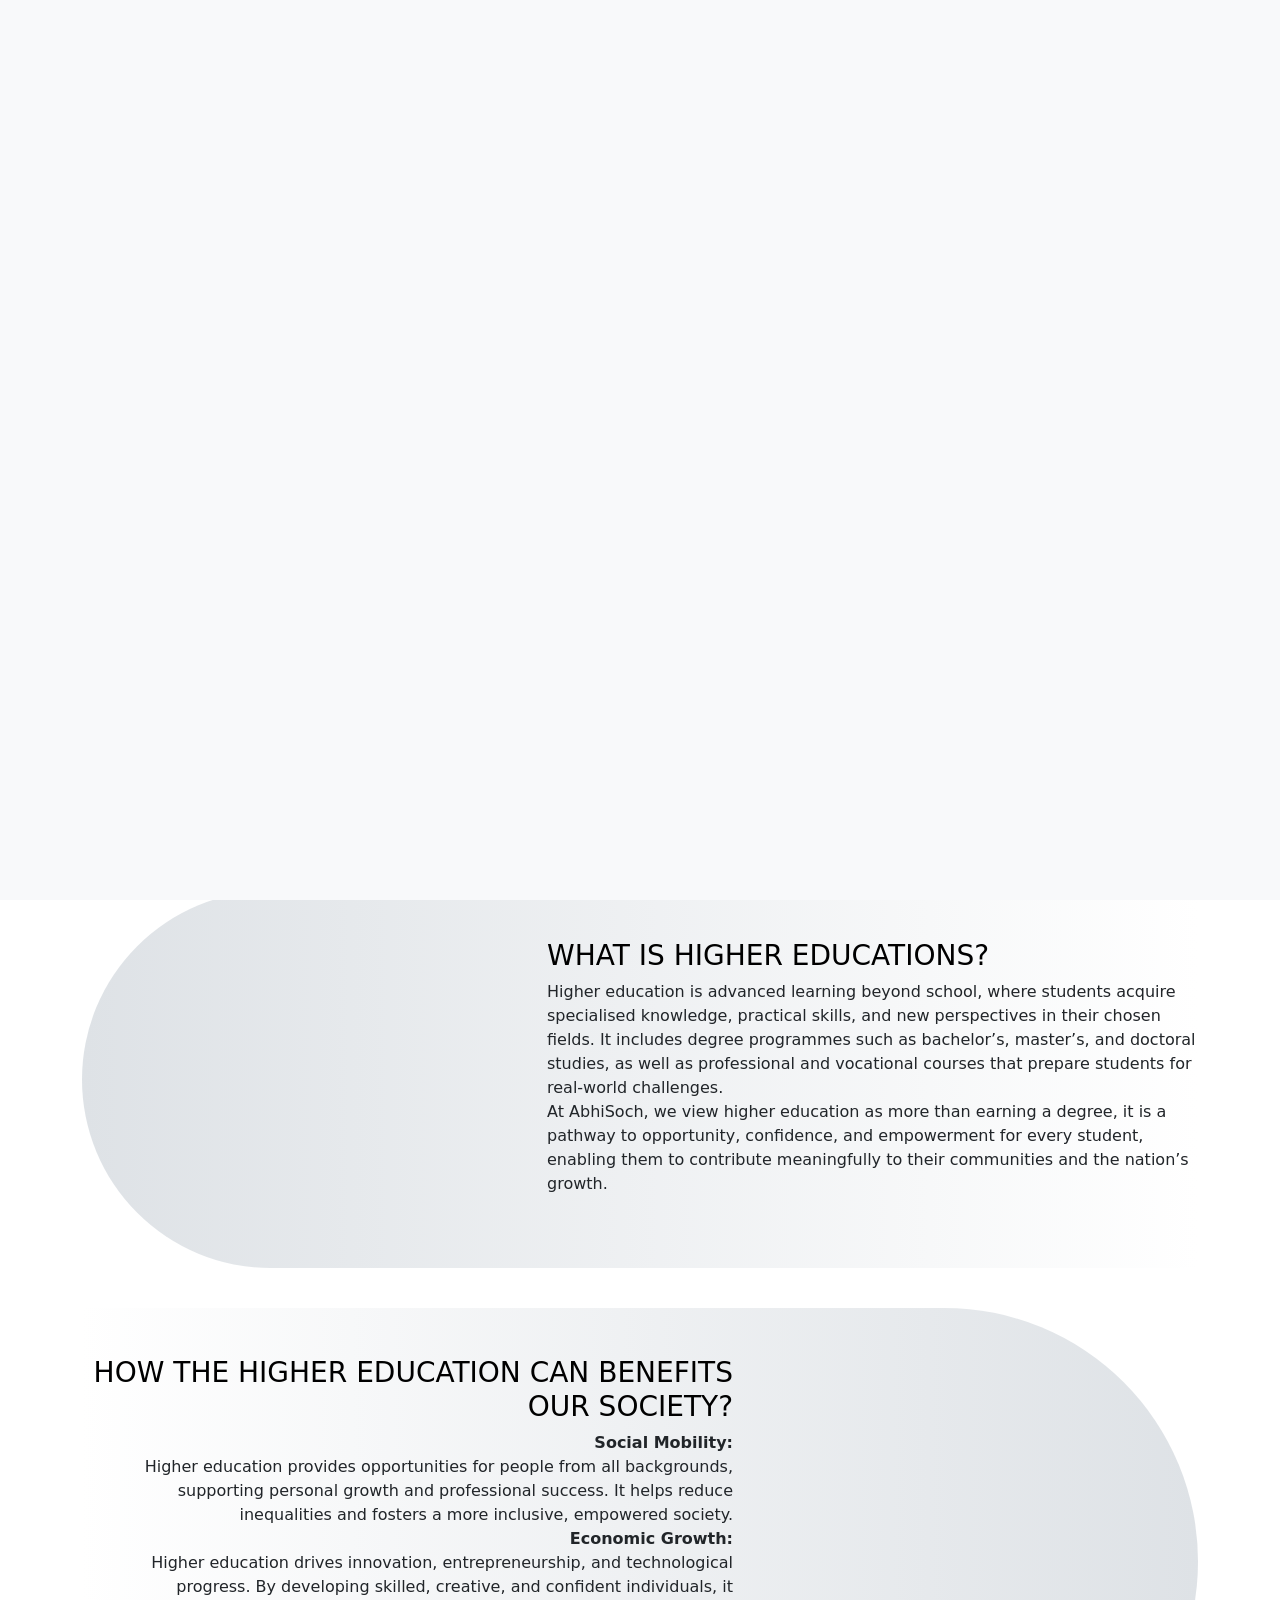
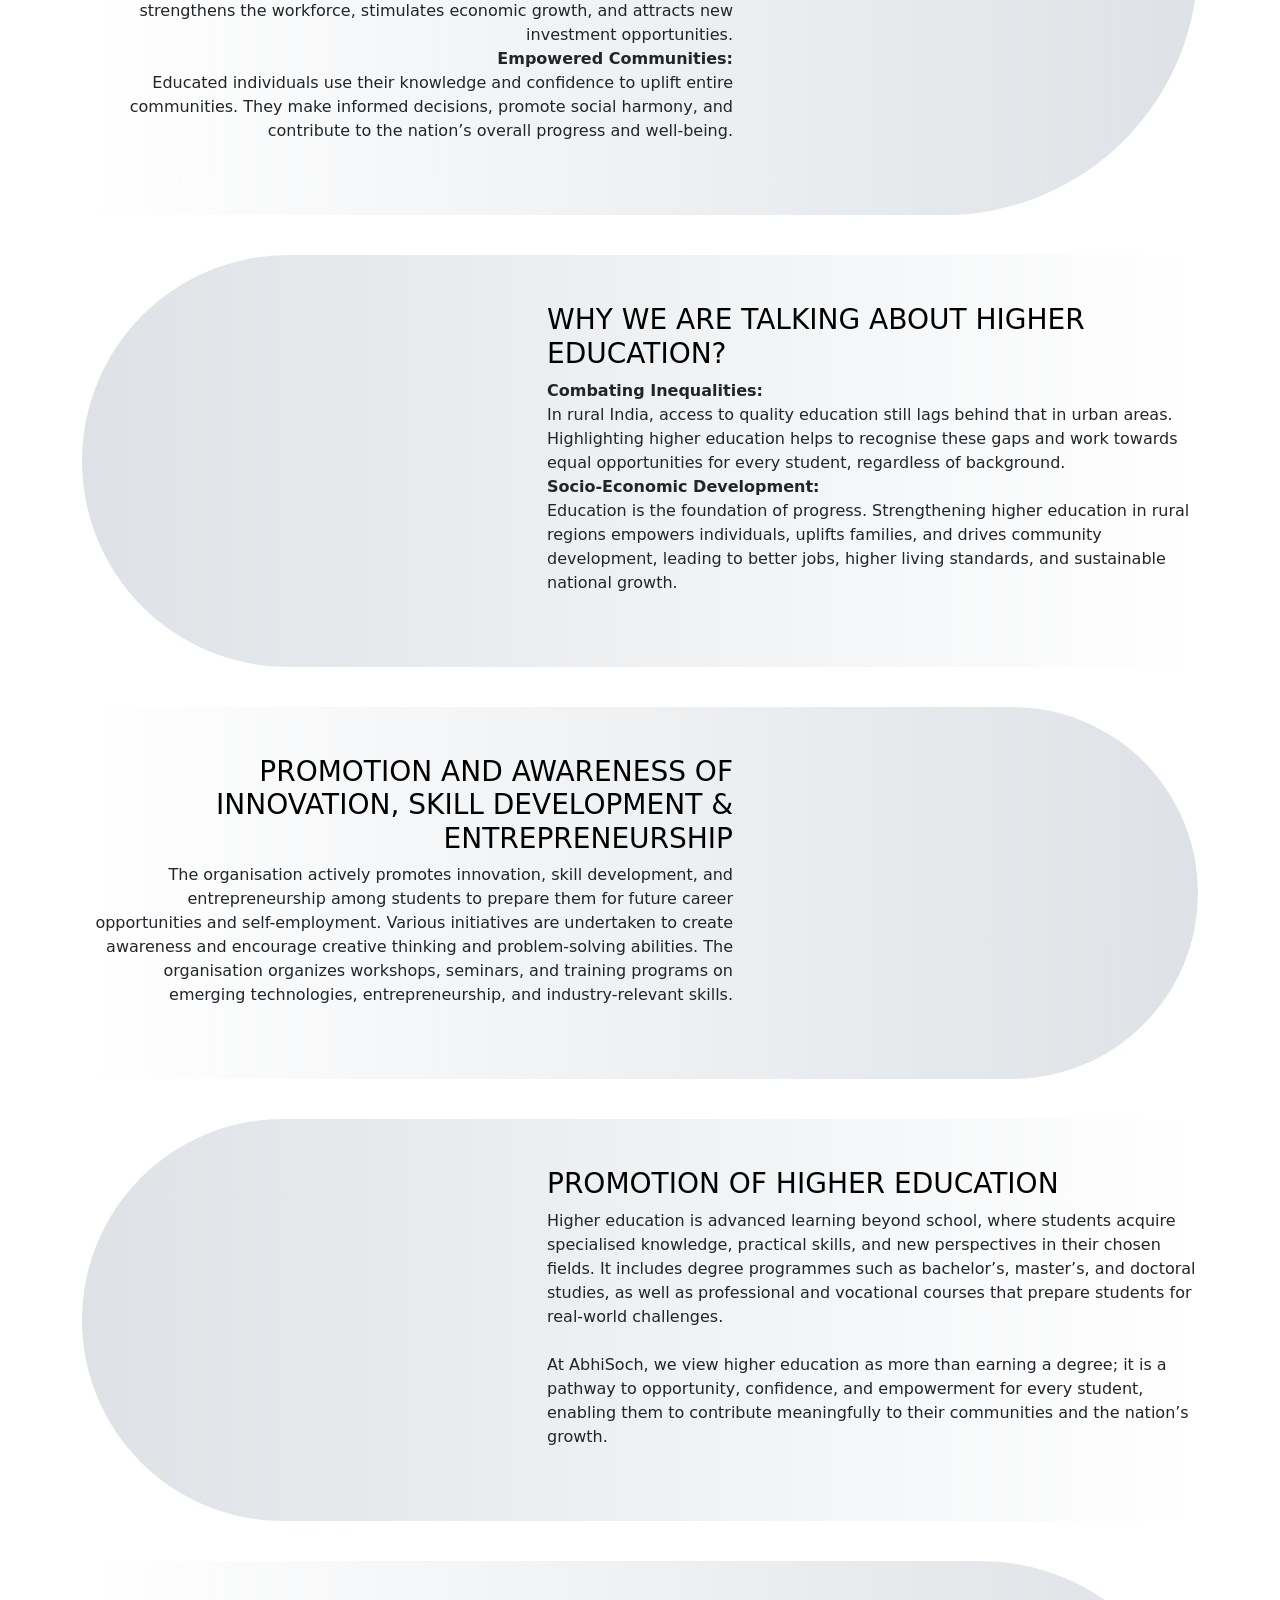
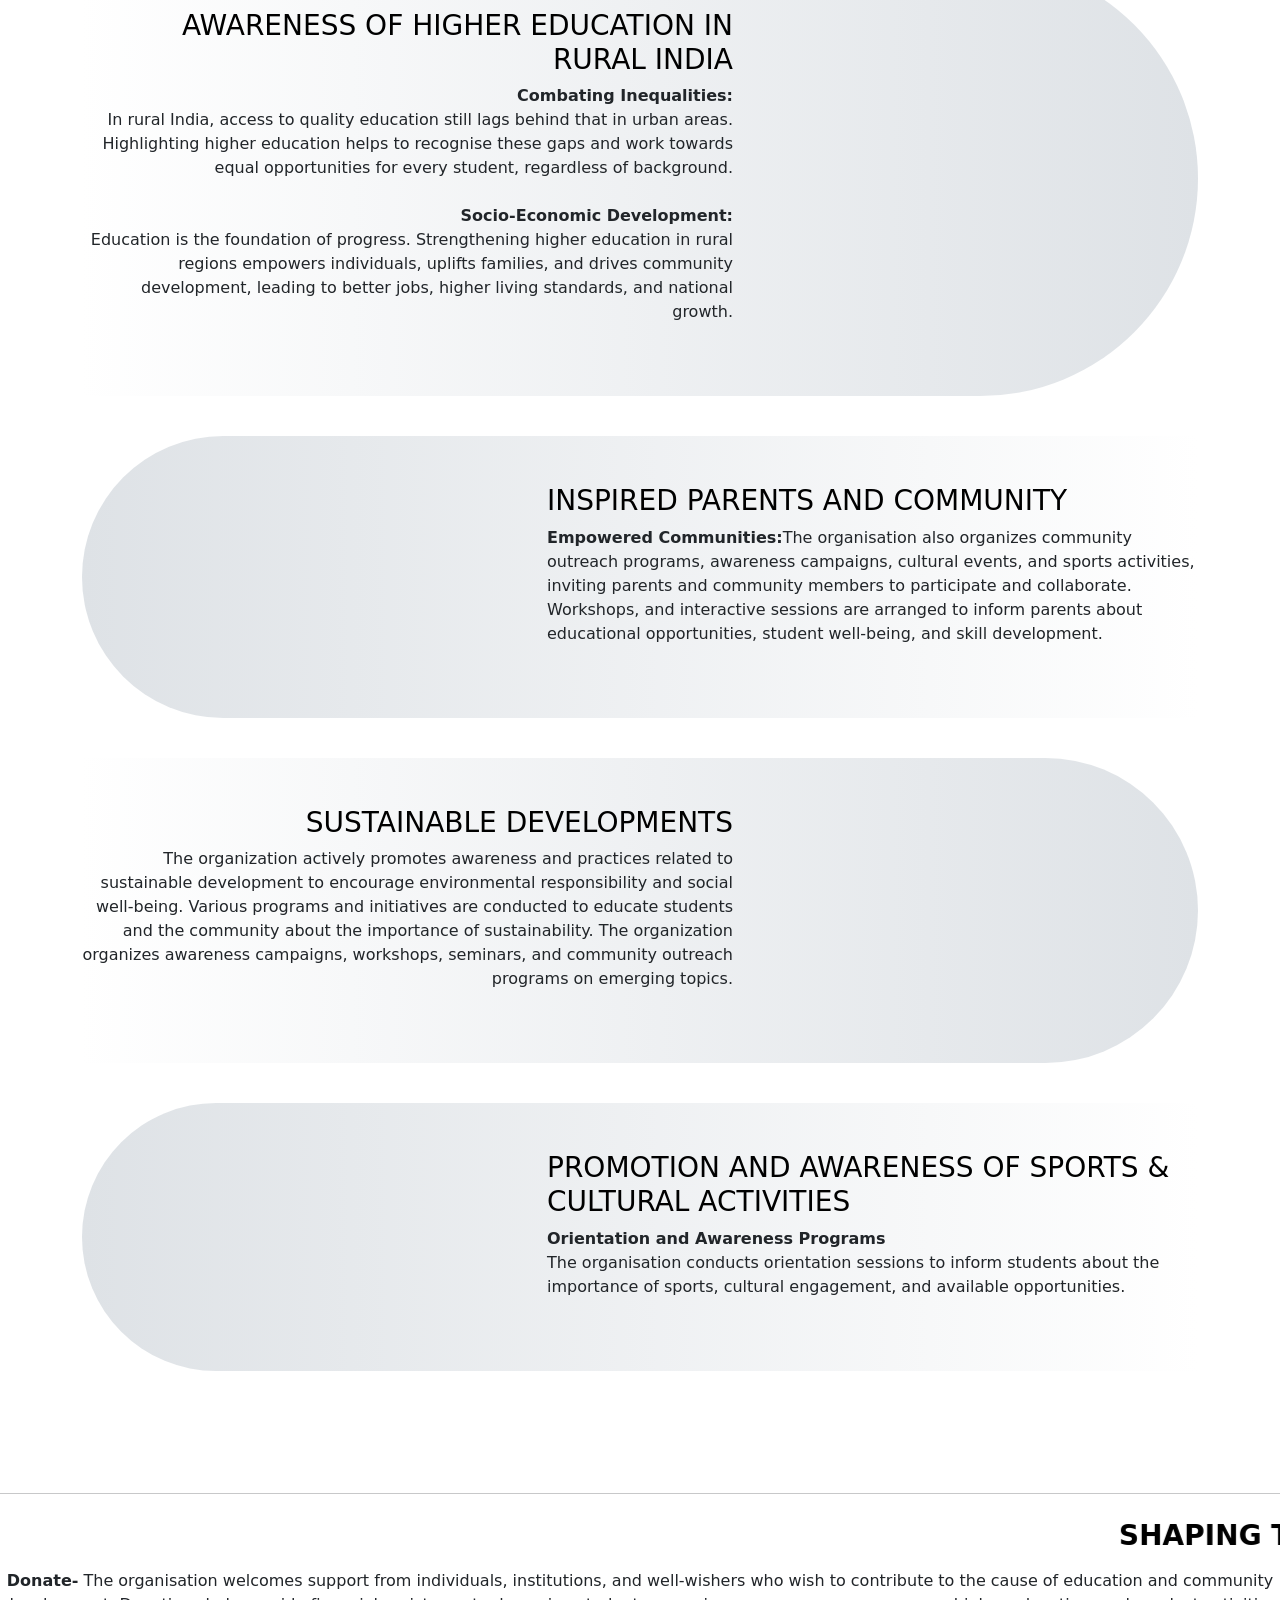
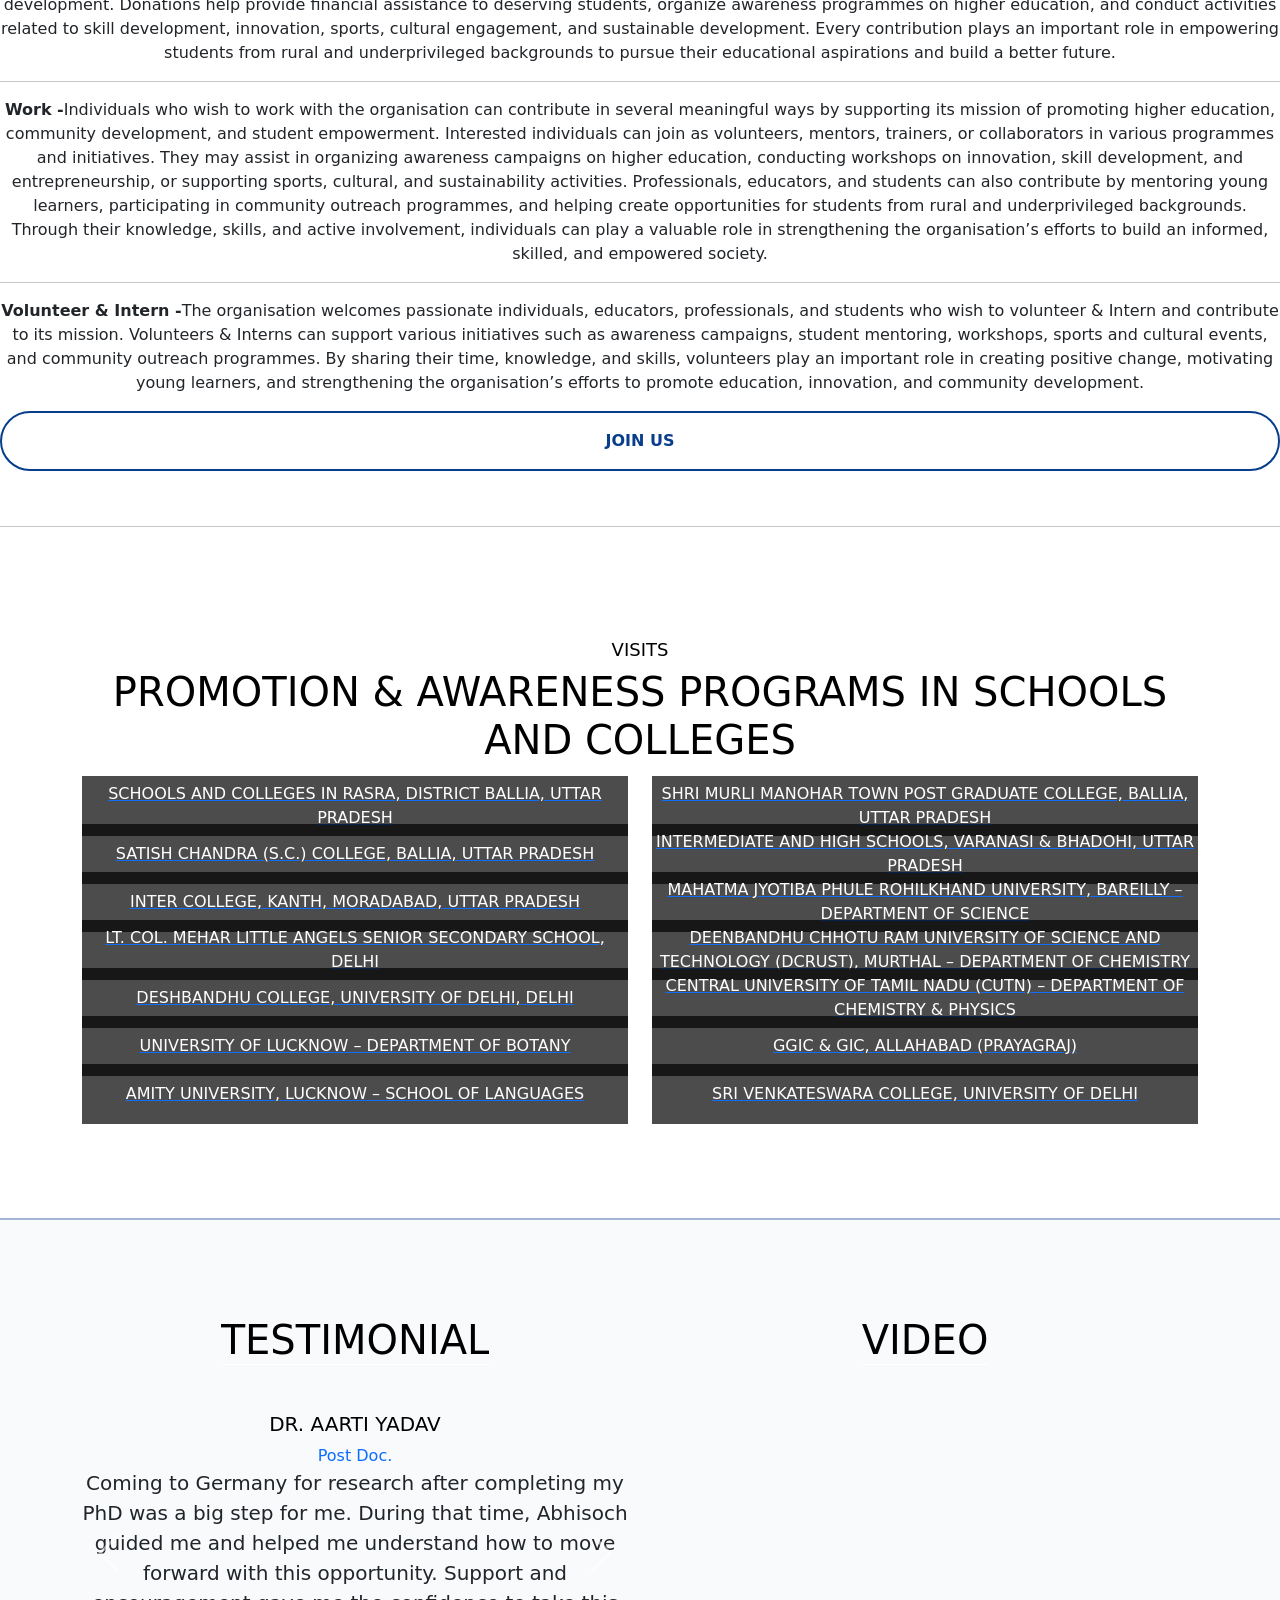
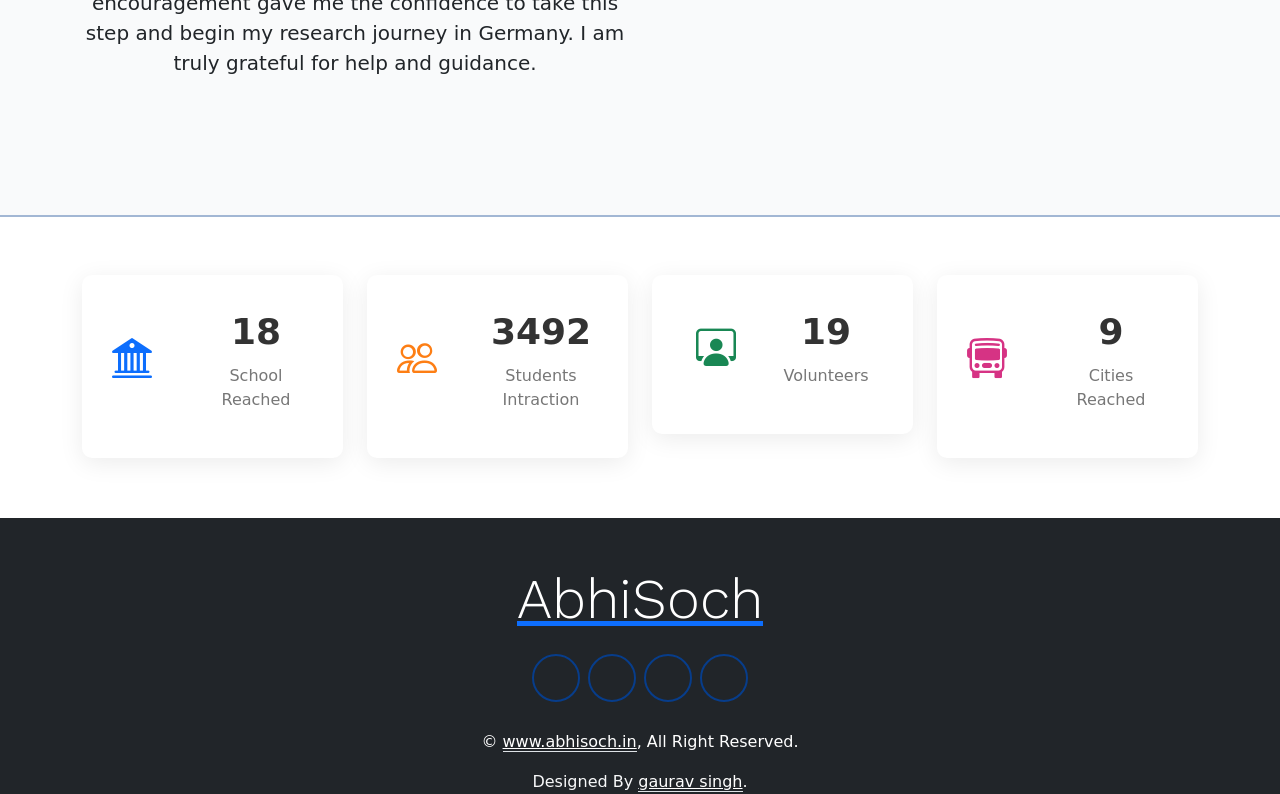
==== public/index.html @ 94e3b7cf "COunter" ====
<!DOCTYPE html>
<html lang="en">

<head>
    <meta charset="utf-8">
    <title>AbhiSoch</title>
    <meta content="width=device-width, initial-scale=1.0" name="viewport">
    <meta content="" name="keywords">
    <meta content="" name="description">

    <!-- Favicon -->
    <link href="img/favicon.ico" rel="icon">

    <!-- Google Web Fonts -->
    <link rel="preconnect" href="https://fonts.googleapis.com">
    <link rel="preconnect" href="https://fonts.gstatic.com" crossorigin>
    <link
        href="https://fonts.googleapis.com/css2?family=Josefin+Sans:wght@300;700&family=Work+Sans:wght@400;600&display=swap"
        rel="stylesheet">
    <link href="https://cdn.jsdelivr.net/npm/bootstrap-icons@1.11.3/font/bootstrap-icons.css" rel="stylesheet">
    <link href="https://cdn.jsdelivr.net/npm/bootstrap@5.3.2/dist/css/bootstrap.min.css" rel="stylesheet">
    <!-- Icon Font Stylesheet -->
    <link href="https://cdnjs.cloudflare.com/ajax/libs/font-awesome/7.0.0/css/all.min.css" rel="stylesheet">
    <link href="https://cdn.jsdelivr.net/npm/bootstrap-icons@1.4.1/font/bootstrap-icons.css" rel="stylesheet">
    <link href="https://unpkg.com/aos@2.3.4/dist/aos.css" rel="stylesheet">
    <!-- Libraries Stylesheet -->
    <link href="lib/animate/animate.min.css" rel="stylesheet">
    <link href="lib/lightbox/css/lightbox.min.css" rel="stylesheet">
    <link href="lib/owlcarousel/assets/owl.carousel.min.css" rel="stylesheet">

    <!-- Customized Bootstrap Stylesheet -->
    <link href="css/bootstrap.min.css" rel="stylesheet">

    <!-- Template Stylesheet -->
    <link href="css/style.css" rel="stylesheet">
</head>

<body style="background-color:white;">
    <!-- Spinner Start -->
    <div id="spinner"
        class="show bg-light position-fixed translate-middle w-100 vh-100 top-50 start-50 d-flex align-items-center justify-content-center">
        <div class="spinner-grow text-primary" style="width: 3rem; height: 3rem;" role="status">
            <span class="sr-only">Loading...</span>
        </div>
    </div>
    <!-- Spinner End -->


    <!-- Header Start -->
    <div class="container-fluid p-0">
        <nav style="background-color: white !important;" class="navbar navbar-expand-lg navbar-dark px-lg-5">
            <a href="index.html" class="navbar-brand ms-4 ms-lg-0 header">
                <img height="30px" src="img/join.png" alt="">
                <h2 class="mb-0 text-primary" style="color: #073e8d!important;padding-top: 5px;padding-left: 10px;">
                    AbhiSoch</h2>
            </a>
            <button type="button" class="navbar-toggler me-4" data-bs-toggle="collapse"
                data-bs-target="#navbarCollapse">
                <span class="navbar-toggler-icon"></span>
            </button>
            <div class="collapse navbar-collapse" id="navbarCollapse">
                <div class="navbar-nav mx-auto p-4 p-lg-0">
                    <a href="index.html" class="nav-item nav-link active">Home</a>
                    <a href="service.html" class="nav-item nav-link">Our Mission</a>
                    <a href="about.html" class="nav-item nav-link">Work & Events</a>
                    <a href="team.html" class="nav-item nav-link">Our Team</a>
                    <a href="gallary.html" class="nav-item nav-link">Gallary</a>
                    <a href="contact.html" class="nav-item nav-link">Contact</a>
                    <a href="hindex.html" class="nav-item nav-link">हिन्दी</a>
                </div>
            </div>
        </nav>


        <div id="header-carousel" class="carousel slide" data-bs-ride="carousel">
            <div class="carousel-inner">
                <div class="carousel-item active">
                    <img class="w-100" src="img/h2.jpg" alt="Image">
                    <div class="carousel-caption d-flex flex-column align-items-center justify-content-center">
                        <div class="title mx-5 px-5 animated slideInDown">
                            <div class="title-center">
                                <h5 style="color: white;">Welcome To</h5>
                                <h1 class="display-1" style="color: white;">Abhi Soch</h1>
                            </div>
                        </div>
                        <p class="fs-5 mb-5 animated slideInDown">we believe education is the most powerful tool to
                            change the world, <br> and that every young mind, regardless of background, deserves the
                            opportunity to learn, grow, and succeed.</p>
                    </div>
                </div>
                <div class="carousel-item">
                    <img class="w-100" src="img/h1.jpg" alt="Image">
                    <div class="carousel-caption d-flex flex-column align-items-center justify-content-center">
                        <div class="title mx-5 px-5 animated slideInDown">
                            <div class="title-center">
                                <h5 style="color: white;">Abhi Soch</h5>
                                <h1 class="display-1" style="color: white;">Ek Umeed Udaan Ki</h1>
                            </div>
                        </div>
                        <p class="fs-5 mb-5 animated slideInDown">The Future belongs to those who prepare it for today.
                        </p>
                    </div>
                </div>
            </div>
            <button class="carousel-control-prev" type="button" data-bs-target="#header-carousel" data-bs-slide="prev">
                <span class="carousel-control-prev-icon" aria-hidden="true"></span>
                <span class="visually-hidden">Previous</span>
            </button>
            <button class="carousel-control-next" type="button" data-bs-target="#header-carousel" data-bs-slide="next">
                <span class="carousel-control-next-icon" aria-hidden="true"></span>
                <span class="visually-hidden">Next</span>
            </button>
        </div>
    </div>
    <!-- Header End -->
    <marquee> 📢 Upcoming Event: Join us – Stay tuned for more details!</marquee>


    <!-- About Start -->
    <div class="container-fluid bg-secondary" style="background-color: #e9ecef4a !important;">
        <div class="container">
            <div class="row g-5 align-items-center">
                <div class="col-lg-7 pb-0 pb-lg-5 py-5">
                    <div class="pb-0 pb-lg-5 py-5">
                        <div class="title wow fadeInUp" data-wow-delay="0.1s">
                            <div class="title-left">
                                <h5>History</h5>
                                <h1>About Us</h1>
                            </div>
                        </div>
                        <p class="mb-4 wow fadeInUp" data-wow-delay="0.2s">AbhiSoch aims to
                            inspire students from rural areas to dream big and explore the limitless possibilities of
                            higher education in India and abroad. We focus on empowering youth, building awareness, and
                            expanding access to quality learning through mentoring, workshops, expert talks, and
                            collaborative programmes. When one student’s future changes, an entire community begins to
                            grow. As communities rise, so does our nation. Guided by India’s National Education Policy
                            (NEP) 2020 and the spirit of Sustainable Development Goal 4 – Education for All, AbhiSoch
                            works to create an inclusive, equitable, and empowered future for every learner.</p>
                    </div>
                </div>
                <div class="col-lg-5 wow fadeInUp" data-wow-delay="0.5s">
                    <img class="img-fluid" src="img/join.png" alt="">
                </div>
            </div>
        </div>
    </div>
    <!-- About End -->


    <!-- Service Start -->
    <div class="container-fluid py-5">
        <div class="container py-5">
            <div class="text-center">
                <div class="title wow fadeInUp" data-wow-delay="0.1s">
                    <div class="title-center">
                        <h5>Our Approach</h5>
                        <h1>Shaping the Future of Higher Education Together</h1>
                    </div>
                </div>
            </div>
            <div class="service-item service-item-left">
                <div class="row g-0 align-items-center">
                    <div class="col-md-5">
                        <div class="service-img p-5 wow fadeInRight" data-wow-delay="0.2s">
                            <img class="img-fluid rounded-circle" src="img/A1.jpg" alt="">
                        </div>
                    </div>
                    <div class="col-md-7">
                        <div class="service-text px-5 px-md-0 py-md-5 wow fadeInRight" data-wow-delay="0.5s">
                            <h3 class="text-uppercase">What is Higher Educations?</h3>
                            <p class="mb-4">Higher education is advanced learning beyond school, where students acquire
                                specialised knowledge, practical skills, and new perspectives in their chosen fields. It
                                includes degree programmes such as bachelor’s, master’s, and doctoral studies, as well
                                as professional and vocational courses that prepare students for real-world challenges.
                                <br />At AbhiSoch, we view higher education as more than earning a degree, it is a
                                pathway to opportunity, confidence, and empowerment for every student, enabling them to
                                contribute meaningfully to their communities and the nation’s growth.
                            </p>
                        </div>
                    </div>
                </div>
            </div>
            <div class="service-item service-item-right">
                <div class="row g-0 align-items-center">
                    <div class="col-md-5 order-md-1 text-md-end">
                        <div class="service-img p-5 wow fadeInLeft" data-wow-delay="0.2s">
                            <img class="img-fluid rounded-circle" src="img/d2.jpg" alt="">
                        </div>
                    </div>
                    <div class="col-md-7">
                        <div class="service-text px-5 px-md-0 py-md-5 text-md-end wow fadeInLeft" data-wow-delay="0.5s">
                            <h3 class="text-uppercase">How the Higher education can benefits our society?</h3>
                            <p class="mb-4"><b>Social Mobility:</b>
                                <br />
                                Higher education provides opportunities for people from all backgrounds, supporting
                                personal growth and
                                professional success. It helps reduce inequalities and fosters a more inclusive,
                                empowered society.
                                <br />
                                <b>Economic Growth:</b>
                                <br />
                                Higher education drives innovation, entrepreneurship, and technological progress. By
                                developing skilled,
                                creative, and confident individuals, it strengthens the workforce, stimulates economic
                                growth, and attracts
                                new investment opportunities.
                                <br />
                                <b>Empowered Communities:</b>
                                <br />
                                Educated individuals use their knowledge and confidence to uplift entire communities.
                                They make informed
                                decisions, promote social harmony, and contribute to the nation’s overall progress and
                                well-being.
                            </p>
                        </div>
                    </div>
                </div>
            </div>
            <div class="service-item service-item-left">
                <div class="row g-0 align-items-center">
                    <div class="col-md-5">
                        <div class="service-img p-5 wow fadeInRight" data-wow-delay="0.2s">
                            <img class="img-fluid rounded-circle" src="img/b4.jpg" alt="">
                        </div>
                    </div>
                    <div class="col-md-7">
                        <div class="service-text px-5 px-md-0 py-md-5 wow fadeInRight" data-wow-delay="0.5s">
                            <h3 class="text-uppercase">Why we are talking about higher education?</h3>
                            <p class="mb-4"><b>Combating Inequalities:</b>
                                <br />
                                In rural India, access to quality education still lags behind that in urban areas.
                                Highlighting higher
                                education helps to recognise these gaps and work towards equal opportunities for every
                                student, regardless
                                of background.
                                <br />
                                <b>Socio-Economic Development:</b>
                                <br />
                                Education is the foundation of progress. Strengthening higher education in rural regions
                                empowers
                                individuals, uplifts families, and drives community development, leading to better jobs,
                                higher living
                                standards, and sustainable national growth.
                            </p>
                        </div>
                    </div>
                </div>
            </div>
            <div class="service-item service-item-right">
                <div class="row g-0 align-items-center">
                    <div class="col-md-5 order-md-1 text-md-end">
                        <div class="service-img p-5 wow fadeInLeft" data-wow-delay="0.2s">
                            <img class="img-fluid rounded-circle" src="img/Gallary/E4.JPG" alt="">
                        </div>
                    </div>
                    <div class="col-md-7">
                        <div class="service-text px-5 px-md-0 py-md-5 text-md-end wow fadeInLeft" data-wow-delay="0.5s">
                            <h3 class="text-uppercase">Promotion and Awareness of Innovation, Skill Development &
                                Entrepreneurship</h3>
                            <p class="mb-4">The organisation actively promotes innovation, skill development, and
                                entrepreneurship among students to prepare them for future career opportunities and
                                self-employment. Various initiatives are undertaken to create awareness and encourage
                                creative thinking and problem-solving abilities.
                                The organisation organizes workshops, seminars, and training programs on emerging
                                technologies, entrepreneurship, and industry-relevant skills.
                            </p>
                        </div>
                    </div>
                </div>
            </div>
            <div class="service-item service-item-left">
                <div class="row g-0 align-items-center">
                    <div class="col-md-5">
                        <div class="service-img p-5 wow fadeInRight" data-wow-delay="0.2s">
                            <img class="img-fluid rounded-circle" src="img/X2.jpg" alt="">
                        </div>
                    </div>
                    <div class="col-md-7">
                        <div class="service-text px-5 px-md-0 py-md-5 wow fadeInRight" data-wow-delay="0.5s">
                            <h3 class="text-uppercase">Promotion of Higher Education</h3>
                            <p class="mb-4">
                                Higher education is advanced learning beyond school, where students acquire specialised
                                knowledge,
                                practical skills, and new perspectives in their chosen fields. It includes degree
                                programmes such
                                as bachelor’s, master’s, and doctoral studies, as well as professional and vocational
                                courses that
                                prepare students for real-world challenges.
                                <br><br>
                                At AbhiSoch, we view higher education as more than earning a degree; it is a pathway to
                                opportunity,
                                confidence, and empowerment for every student, enabling them to contribute meaningfully
                                to their
                                communities and the nation’s growth.
                            </p>
                        </div>
                    </div>
                </div>
            </div>
            <div class="service-item service-item-right">
                <div class="row g-0 align-items-center">
                    <div class="col-md-5 order-md-1 text-md-end">
                        <div class="service-img p-5 wow fadeInLeft" data-wow-delay="0.2s">
                            <img class="img-fluid rounded-circle" src="img/X3.jpg" alt="">
                        </div>
                    </div>
                    <div class="col-md-7">
                        <div class="service-text px-5 px-md-0 py-md-5 text-md-end wow fadeInLeft" data-wow-delay="0.5s">
                            <h3 class="text-uppercase">Awareness of Higher Education in Rural India</h3>
                            <p class="mb-4">
                                <b>Combating Inequalities:</b><br>
                                In rural India, access to quality education still lags behind that in urban areas.
                                Highlighting higher education helps to recognise these gaps and work towards equal
                                opportunities for every student, regardless of background.
                                <br><br>
                                <b>Socio-Economic Development:</b><br>
                                Education is the foundation of progress. Strengthening higher education in rural
                                regions empowers individuals, uplifts families, and drives community development,
                                leading to better jobs, higher living standards, and national growth.
                            </p>
                        </div>
                    </div>
                </div>
            </div>
            <div class="service-item service-item-left">
                <div class="row g-0 align-items-center">
                    <div class="col-md-5">
                        <div class="service-img p-5 wow fadeInRight" data-wow-delay="0.2s">
                            <img class="img-fluid rounded-circle" src="img/Gallary/B5.jpg" alt="">
                        </div>
                    </div>
                    <div class="col-md-7">
                        <div class="service-text px-5 px-md-0 py-md-5 wow fadeInRight" data-wow-delay="0.5s">
                            <h3 class="text-uppercase">Inspired Parents and Community</h3>
                            <p class="mb-4"><b>Empowered Communities:</b>The organisation also organizes community
                                outreach programs, awareness campaigns, cultural events,
                                and sports activities, inviting parents and community members to participate and
                                collaborate.
                                Workshops, and interactive sessions are arranged to inform parents about educational
                                opportunities, student well-being, and skill development.
                            </p>
                        </div>
                    </div>
                </div>
            </div>
            <div class="service-item service-item-right">
                <div class="row g-0 align-items-center">
                    <div class="col-md-5 order-md-1 text-md-end">
                        <div class="service-img p-5 wow fadeInLeft" data-wow-delay="0.2s">
                            <img class="img-fluid rounded-circle" src="img/Gallary/G4.jpg" alt="">
                        </div>
                    </div>
                    <div class="col-md-7">
                        <div class="service-text px-5 px-md-0 py-md-5 text-md-end wow fadeInLeft" data-wow-delay="0.5s">
                            <h3 class="text-uppercase">Sustainable Developments</h3>
                            <p class="mb-4">The organization actively promotes awareness and practices related to
                                sustainable development to encourage environmental responsibility and social well-being.
                                Various programs and initiatives are conducted to educate students and the community
                                about the importance of sustainability.
                                The organization organizes awareness campaigns, workshops, seminars, and community
                                outreach programs on emerging topics.
                            </p>
                        </div>
                    </div>
                </div>
            </div>
            <div class="service-item service-item-left">
                <div class="row g-0 align-items-center">
                    <div class="col-md-5">
                        <div class="service-img p-5 wow fadeInRight" data-wow-delay="0.2s">
                            <img class="img-fluid rounded-circle" src="img/Gallary/H2.jpeg" alt="">
                        </div>
                    </div>
                    <div class="col-md-7">
                        <div class="service-text px-5 px-md-0 py-md-5 wow fadeInRight" data-wow-delay="0.5s">
                            <h3 class="text-uppercase">Promotion and Awareness of Sports & Cultural Activities</h3>
                            <p class="mb-4"><b>Orientation and Awareness Programs
                                </b>
                                <br />
                                The organisation conducts orientation sessions to inform students about the importance
                                of sports, cultural engagement, and available opportunities.

                            </p>
                        </div>
                    </div>
                </div>
            </div>

        </div>
    </div>
    <!-- Service End -->

    <div class="text-center" style="display: flex;flex-direction: column;">
        <div class="title wow fadeInUp" data-wow-delay="0.1s">
            <div class="title-center" style="margin-top: 10px;">
                <hr>
                <marquee class="event-marquee">
                    Shaping the Future of Higher Education Together
                </marquee>

                <p style="text-transform: none;"><b>Donate-</b> The organisation welcomes support from
                    individuals, institutions,
                    and well-wishers who wish to contribute to the cause of education and community
                    development. Donations help provide financial assistance to deserving students, organize
                    awareness programmes on higher education, and conduct activities related to skill
                    development, innovation, sports, cultural engagement, and sustainable development. Every
                    contribution plays an important role in empowering students from rural and
                    underprivileged backgrounds to pursue their educational aspirations and build a better
                    future. </p>
                <hr>
                <p style="text-transform: none;"><b>Work -</b>Individuals who wish to work with the organisation can
                    contribute in
                    several meaningful ways by supporting its mission of promoting higher education,
                    community development, and student empowerment. Interested individuals can join as
                    volunteers, mentors, trainers, or collaborators in various programmes and initiatives.
                    They may assist in organizing awareness campaigns on higher education, conducting
                    workshops on innovation, skill development, and entrepreneurship, or supporting sports,
                    cultural, and sustainability activities. Professionals, educators, and students can also
                    contribute by mentoring young learners, participating in community outreach programmes,
                    and helping create opportunities for students from rural and underprivileged
                    backgrounds. Through their knowledge, skills, and active involvement, individuals can
                    play a valuable role in strengthening the organisation’s efforts to build an informed,
                    skilled, and empowered society.</p>
                <hr>
                <p style="text-transform: none;"><b>Volunteer & Intern -</b>The organisation welcomes passionate
                    individuals,
                    educators, professionals, and students who wish to volunteer & Intern and contribute to
                    its mission. Volunteers & Interns can support various initiatives such as awareness
                    campaigns, student mentoring, workshops, sports and cultural events, and community
                    outreach programmes. By sharing their time, knowledge, and skills, volunteers play an
                    important role in creating positive change, motivating young learners, and strengthening
                    the organisation’s efforts to promote education, innovation, and community development.</p>


                <a href="https://forms.gle/c6TZL7osTSDhhxqb8" class="btn btn-outline-primary border-2 py-3 w-100">Join
                    Us</a>
            </div>
        </div>
    </div>

    <hr>

    <!-- Team Start -->
    <div class="container-fluid py-5">
        <div class="container py-5">
            <div class="text-center">
                <div class="title wow fadeInUp" data-wow-delay="0.1s">
                    <div class="title-center">
                        <h5>Visits</h5>
                        <h1>Promotion & Awareness Programs in Schools and Colleges</h1>
                    </div>
                </div>
            </div>
            <div class="row g-4">
                <div class="col-lg-6 col-md-6 wow fadeInUp" data-wow-delay="0.1s">
                    <div class="team-item">
                        <div class="team-body">
                            <img class="img-fluid" src="img/P1.jpg" alt="">
                            <div class="team-after">
                                <span><i><b>Title: </b>:Education Beyond School: Pathways to Higher Learning and Career
                                        Opportunities
                                        Continuing education beyond school opens opportunities for skill development,
                                        knowledge expansion, and professional growth. Through the AbhiSoch
                                        initiative,<strong>we aimed to inspire students</strong>to explore higher
                                        education and view learning as a powerful tool for personal and professional
                                        success</i>
                                </span>
                            </div>
                        </div>
                        <a class="team-name" href="#">
                            <h7 class="text-uppercase mb-0" style="color: white;text-align: center;">Schools and
                                Colleges in Rasra, District Ballia, Uttar Pradesh</h7>
                        </a>
                    </div>
                </div>
                <div class="col-lg-6 col-md-6 wow fadeInUp" data-wow-delay="0.3s">
                    <div class="team-item">
                        <div class="team-body">
                            <div class="team-before">
                                <span style="color: white;text-align: center;"><i><b>Title: </b>Opportunities After
                                        Post-Graduation: Research, Fellowships, and Academic Careers
                                        Postgraduate education opens pathways to PhD programs, national fellowships,
                                        academic careers, and roles in innovation-driven industries. Through
                                        <b>AbhiSoch</b>, we aimed to mentor students in preparing for advanced academic
                                        and professional opportunities in India and abroad.</i></span>


                            </div>
                            <img class="img-fluid" src="img/P2.jpg" alt="">
                        </div>
                        <a class="team-name" href="#">
                            <h7 class="text-uppercase mb-0" style="color: white;text-align: center;">Shri Murli Manohar
                                Town Post Graduate College, Ballia, Uttar Pradesh</h7>
                        </a>
                    </div>
                </div>
                <div class="col-lg-6 col-md-6 wow fadeInUp" data-wow-delay="0.5s">
                    <div class="team-item">
                        <div class="team-body">
                            <div class="team-before">
                                <span><i> <b>Title:</b> Advancing Beyond Post-Graduation: Pathways to Research,
                                        Innovation, and Global Careers
                                        Post-graduation represents a transition from structured learning to specialized
                                        knowledge and independent research. Through AbhiSoch, we encouraged students to
                                        explore doctoral studies, research fellowships, and global career opportunities.
                                    </i></span>
                            </div>
                            <img class="img-fluid" src="img/P3.jpg" alt="">
                        </div>
                        <a class="team-name" href="#">
                            <h7 class="text-uppercase mb-0" style="color: white;text-align: center;">Satish Chandra
                                (S.C.) College, Ballia, Uttar Pradesh
                            </h7>
                        </a>
                    </div>
                </div>
                <div class="col-lg-6 col-md-6 wow fadeInUp" data-wow-delay="0.7s">
                    <div class="team-item">
                        <div class="team-body">
                            <img class="img-fluid" src="img/P4.jpg" alt="">
                            <div class="team-after">
                                <span><i><b>Title: </b>The Value and Opportunities of Higher Education
                                        Higher education provides access to knowledge, career growth, and global
                                        exposure. This session encouraged students to explore their potential and
                                        understand how education can shape their future. Through AbhiSoch, we sought to
                                        motivate young minds to pursue meaningful academic paths.
                                    </i></span>
                            </div>
                        </div>
                        <a class="team-name" href="#">
                            <h7 class="text-uppercase mb-0" style="color: white;text-align: center;">Intermediate and
                                High Schools, Varanasi & Bhadohi, Uttar Pradesh</h7>
                        </a>
                    </div>
                </div>
                <div class="col-lg-6 col-md-6 wow fadeInUp" data-wow-delay="0.1s">
                    <div class="team-item">
                        <div class="team-body">
                            <div class="team-before">
                                <span><i><b>Title: </b>Exploring Academic Pathways After Senior Secondary Education
                                        Senior secondary education lays the foundation for future learning and career
                                        development. Through AbhiSoch, we guided students in exploring graduation
                                        choices, higher education opportunities, and competitive examinations that can
                                        shape their academic journey.
                                    </i></span>
                            </div>
                            <img class="img-fluid" src="img/P5.jpg" alt="">
                        </div>
                        <a class="team-name" href="#">
                            <h7 class="text-uppercase mb-0" style="color: white;text-align: center;">Inter College,
                                Kanth, Moradabad, Uttar Pradesh
                            </h7>
                        </a>
                    </div>
                </div>
                <div class="col-lg-6 col-md-6 wow fadeInUp" data-wow-delay="0.3s">
                    <div class="team-item">
                        <div class="team-body">
                            <div class="team-before">
                                <span><i><b>Title: </b>Importance and Opportunities in Higher Education in India and
                                        Abroad
                                        Higher education provides a gateway to research, innovation, and international
                                        exposure. By exploring academic opportunities both in India and globally,
                                        students can broaden their perspectives and build impactful careers.
                                    </i></span>
                            </div>
                            <img class="img-fluid" src="img/P6.jpg" alt="">

                        </div>
                        <a class="team-name" href="#">
                            <h7 class="text-uppercase mb-0" style="color: white;text-align: center;">Mahatma Jyotiba
                                Phule Rohilkhand University, Bareilly – Department of Science</h7>
                        </a>
                    </div>
                </div>

                <div class="col-lg-6 col-md-6 wow fadeInUp" data-wow-delay="0.5s">
                    <div class="team-item">
                        <div class="team-body">
                            <img class="img-fluid" src="img/P7.jpg" alt="">
                            <div class="team-after">
                                <span><i><b>Title: </b>Higher Education Pathways in Science: From Curiosity to Research
                                        and Innovation
                                        Science education provides a strong base for careers in medicine, engineering,
                                        biotechnology, environmental sciences, and fundamental research. Through
                                        AbhiSoch, we aimed to help students understand the structured academic pathway
                                        from undergraduate studies to specialized research and innovation.
                                    </i></span>
                            </div>
                        </div>
                        <a class="team-name" href="#">
                            <h7 class="text-uppercase mb-0" style="color: white;text-align: center;">Lt. Col. Mehar
                                Little Angels Senior Secondary School, Delhi
                            </h7>
                        </a>
                    </div>
                </div>
                <div class="col-lg-6 col-md-6 wow fadeInUp" data-wow-delay="0.7s">
                    <div class="team-item">
                        <div class="team-body">
                            <div class="team-before">
                                <span><i><b>Title: </b>Higher Education Opportunities in Chemistry in India and Abroad
                                        (Master’s & PhD) These opportunities span areas such as materials science,
                                        pharmaceuticals, sustainable chemistry, and fundamental research. Through
                                        AbhiSoch, we intended to help students understand these academic pathways and
                                        navigate global research opportunities.
                                    </i></span>
                            </div>
                            <img class="img-fluid" src="img/P8.jpg" alt="">
                        </div>
                        <a class="team-name" href="#">
                            <h7 class="text-uppercase mb-0" style="color: white;text-align: center;">Deenbandhu Chhotu
                                Ram University of Science and Technology (DCRUST), Murthal – Department of Chemistry
                            </h7>
                        </a>
                    </div>
                </div>

                <div class="col-lg-6 col-md-6 wow fadeInUp" data-wow-delay="0.5s">
                    <div class="team-item">
                        <div class="team-body">
                            <div class="team-before">
                                <span><i> <b>Title:</b> Future Opportunities After Graduation
                                        Graduation marks the beginning of many possible directions, including higher
                                        education, research, entrepreneurship, competitive examinations, and careers in
                                        industry. Through AbhiSoch, we guided students in identifying their strengths
                                        and planning their next academic or professional step
                                    </i></span>
                            </div>
                            <img class="img-fluid" src="img/P9.jpg" alt="">
                        </div>
                        <a class="team-name" href="#">
                            <h7 class="text-uppercase mb-0" style="color: white;text-align: center;">Deshbandhu College,
                                University of Delhi, Delhi
                            </h7>
                        </a>
                    </div>
                </div>
                <div class="col-lg-6 col-md-6 wow fadeInUp" data-wow-delay="0.7s">
                    <div class="team-item">
                        <div class="team-body">
                            <img class="img-fluid" src="img/P10.jpg" alt="">
                            <div class="team-after">
                                <span><i><b>Title: </b>Importance of Chemistry and Physics in Modern Scientific Growth
                                        and Global Opportunities
                                        Chemistry and Physics form the backbone of modern scientific progress,
                                        influencing fields such as healthcare, energy, advanced materials, and
                                        technology. Through AbhiSoch, we encouraged students to explore research and
                                        higher education opportunities in these core sciences both in India and
                                        internationally

                                    </i></span>
                            </div>
                        </div>
                        <a class="team-name" href="#">
                            <h7 class="text-uppercase mb-0" style="color: white;text-align: center;">Central University
                                of Tamil Nadu (CUTN) – Department of Chemistry & Physics</h7>
                        </a>
                    </div>
                </div>
                <div class="col-lg-6 col-md-6 wow fadeInUp" data-wow-delay="0.1s">
                    <div class="team-item">
                        <div class="team-body">
                            <div class="team-before">
                                <span><i><b>Title: </b>Future Opportunities After Post-Graduation
                                        A postgraduate degree in Botany opens diverse career paths including PhD
                                        research, environmental sciences, biotechnology, academia, and government
                                        sectors. Through AbhiSoch, we sought to guide students toward research
                                        opportunities and global academic prospects.
                                    </i></span>
                            </div>
                            <img class="img-fluid" src="img/P11.jpg" alt="">
                        </div>
                        <a class="team-name" href="#">
                            <h7 class="text-uppercase mb-0" style="color: white;text-align: center;">University of
                                Lucknow – Department of Botany
                            </h7>
                        </a>
                    </div>
                </div>
                <div class="col-lg-6 col-md-6 wow fadeInUp" data-wow-delay="0.3s">
                    <div class="team-item">
                        <div class="team-body">
                            <div class="team-before">
                                <span><i><b>Title: </b>Future Opportunities After Senior Secondary Education
                                        After senior secondary education, students enter an important phase where
                                        academic decisions shape their future. Through AbhiSoch, we helped students
                                        understand graduation options, postgraduate opportunities, competitive exams,
                                        and higher education possibilities in India and abroad.

                                    </i></span>
                            </div>
                            <img class="img-fluid" src="img/P12.jpg" alt="">

                        </div>
                        <a class="team-name" href="#">
                            <h7 class="text-uppercase mb-0" style="color: white;text-align: center;">GGIC & GIC,
                                Allahabad (Prayagraj)</h7>
                        </a>
                    </div>
                </div>

                <div class="col-lg-6 col-md-6 wow fadeInUp" data-wow-delay="0.5s">
                    <div class="team-item">
                        <div class="team-body">
                            <img class="img-fluid" src="img/P13.jpg" alt="">
                            <div class="team-after">
                                <span><i><b>Title: </b>The Importance of Language Skills & Multiple Career Options
                                        Strong language and communication skills play a crucial role in higher education
                                        and professional success. Through AbhiSoch, we aimed to raise awareness about
                                        how effective communication can open diverse academic and career opportunities
                                        across different fields
                                    </i></span>
                            </div>
                        </div>
                        <a class="team-name" href="#">
                            <h7 class="text-uppercase mb-0" style="color: white;text-align: center;">Amity University,
                                Lucknow – School of Languages
                            </h7>
                        </a>
                    </div>
                </div>
                <div class="col-lg-6 col-md-6 wow fadeInUp" data-wow-delay="0.7s">
                    <div class="team-item">
                        <div class="team-body">
                            <div class="team-before">
                                <span><i><b>Title: </b>From the Bench to Beyond: Chemistry as a Bridge to Innovation and
                                        Education
                                        Chemistry extends beyond laboratory experiments to influence innovation,
                                        interdisciplinary research, and education. Through AbhiSoch, we encouraged
                                        students to understand how chemical sciences connect academic research with
                                        real-world applications and industry.
                                    </i></span>
                            </div>
                            <img class="img-fluid" src="img/P14.jpeg" alt="">
                        </div>
                        <a class="team-name" href="#">
                            <h7 class="text-uppercase mb-0" style="color: white;text-align: center;">Sri Venkateswara
                                College, University of Delhi
                            </h7>
                        </a>
                    </div>
                </div>
            </div>
        </div>
    </div>
    <!-- Team End -->


    <!-- Testimonial Start -->
    <div class="container-fluid py-5 bg-secondary" style="background-color: #e9ecef4a !important;">
        <div class="container py-5">
            <div class="row g-4">
                <div class="col-lg-6 col-md-6 wow fadeInUp" data-wow-delay="0.5s">
                    <div class="text-center">
                        <div class="title wow fadeInUp" data-wow-delay="0.1s">
                            <div class="title-center">
                                <h1>Testimonial</h1>
                            </div>
                        </div>
                    </div>


                    <div id="header-carousel" class="carousel slide" data-bs-ride="carousel">
                        <div class="carousel-inner">
                            <div class="carousel-item active">
                                <div class="testimonial-item text-center">
                                    <h5 class="text-uppercase">Dr. Aarti Yadav</h5><span class="text-primary">Post
                                        Doc.</span>
                                    <p class="fs-5">Coming to Germany for research after completing my PhD was a big
                                        step for me.
                                        During
                                        that time, Abhisoch guided me and helped me understand how to move forward with
                                        this
                                        opportunity. Support and encouragement gave me the confidence to take this step
                                        and begin my
                                        research journey in Germany. I am truly grateful for help and guidance.</p>

                                </div>
                            </div>
                            <div class="carousel-item">
                                <div class="testimonial-item text-center">
                                    <h5 class="text-uppercase">Pooja Kumari</h5>
                                    <span class="text-primary">Phd in Chemistry</span>
                                    <p class="fs-5">I would like to express my sincere gratitude to AbhiSoch for guiding
                                        me on how
                                        to
                                        enroll in an exchange student program in Berlin. Their support and clear
                                        guidance helped me
                                        understand the process and explore this valuable academic opportunity.
                                        Guidance made the entire process much clearer and motivated me to explore
                                        international
                                        academic
                                        opportunities.
                                        Initiatives by AbhiSoch play an important role in making learners aware of their
                                        higher
                                        education options. Through the right information, mentorship, and counselling,
                                        they empower
                                        students to make informed decisions and explore opportunities both in India and
                                        abroad. I
                                        truly
                                        appreciate their efforts in guiding learners toward global academic pathways
                                    </p>
                                </div>

                            </div>
                        </div>
                        <button class="carousel-control-prev" type="button" data-bs-target="#header-carousel"
                            data-bs-slide="prev">
                            <span class="carousel-control-prev-icon" aria-hidden="true"></span>
                            <span class="visually-hidden">Previous</span>
                        </button>
                        <button class="carousel-control-next" type="button" data-bs-target="#header-carousel"
                            data-bs-slide="next">
                            <span class="carousel-control-next-icon" aria-hidden="true"></span>
                            <span class="visually-hidden">Next</span>
                        </button>
                    </div>

                </div>
                <div class="col-lg-6 col-md-6 wow fadeInUp" data-wow-delay="0.5s">
                    <div class="video">

                        <div class="text-center">
                            <div class="title wow fadeInUp" data-wow-delay="0.1s">
                                <div class="title-center">
                                    <h1>Video</h1>
                                </div>
                            </div>
                        </div>

                        <div class="ratio ratio-16x9">
                            <iframe src="https://www.youtube.com/embed/J8arFaOObWc" title="YouTube video player"
                                allowfullscreen>
                            </iframe>
                        </div>

                    </div>
                </div> 

            </div>
        </div>
    </div>
    <!-- Testimonial End -->

    <!-- counter-start -->
    <section id="stats" class="stats section light-background">

        <div class="container">

            <div class="row gy-4">

                <div class="col-lg-3 col-md-6">
                    <div class="stats-item d-flex align-items-center">
                        <i class="bi bi-bank2 color-blue"></i>
                        <div class="marginleft">
                            <span class="counter" data-target="18">0</span>
                            <p>School Reached</p>
                        </div>
                    </div>
                </div>

                <div class="col-lg-3 col-md-6">
                    <div class="stats-item d-flex align-items-center">
                        <i class="bi bi-people color-orange"></i>
                        <div class="marginleft">
                            <span class="counter" data-target="3589">0</span>
                            <p>Students Intraction</p>
                        </div>
                    </div>
                </div>

                <div class="col-lg-3 col-md-6">
                    <div class="stats-item d-flex align-items-center">
                        <i class="bi bi-person-workspace color-green"></i>
                        <div class="marginleft">
                            <span class="counter" data-target="19">0</span>
                            <p>Volunteers </p>
                        </div>
                    </div>
                </div>

                <div class="col-lg-3 col-md-6">
                    <div class="stats-item d-flex align-items-center">
                        <i class="bi bi-bus-front color-pink"></i>
                        <div class="marginleft">
                            <span class="counter" data-target="9">0</span>
                            <p>Cities Reached </p>
                        </div>
                    </div>
                </div>

            </div>

        </div>

    </section>
    <!-- counter-end -->

    <!-- Footer Start -->
    <div class="container-fluid bg-dark text-light footer py-5 wow fadeIn" data-wow-delay="0.1s">
        <div class="container text-center">
            <a href="index.html">
                <h1 class="display-4 mb-3" style="color: white;font-family: 'Work Sans';">AbhiSoch</h1>
            </a>
            <div class="d-flex justify-content-center mb-4">
                <a style="color: white;" class="btn btn-lg-square btn-outline-primary border-2 m-1"
                    href="https://www.instagram.com/theabhisoch?igsh=MW84dG05MmJxdmt5bw=="><i
                        class="fab fa-instagram"></i></a>
                <a style="color: white;" class="btn btn-lg-square btn-outline-primary border-2 m-1"
                    href="https://www.facebook.com/share/17MFdk6C9r/"><i class="fab fa-facebook-f"></i></a>
                <a style="color: white;" class="btn btn-lg-square btn-outline-primary border-2 m-1"
                    href="https://youtube.com/@theabhisoch?si=GY-YZMhcWHjNc3JW"><i class="fab fa-youtube"></i></a>
                <a style="color: white;" class="btn btn-lg-square btn-outline-primary border-2 m-1"
                    href="https://www.linkedin.com/company/abhisoch/"><i class="fab fa-linkedin-in"></i></a>
            </div>

            <p style="color: white;">&copy; <a class="border-bottom" href="#"
                    style="color: white!important">www.abhisoch.in</a>, All Right Reserved.</p>

            <!--/*** The author’s attribution link must remain intact in the template. ***/-->
            <!--/*** If you wish to remove this credit link, please purchase the Pro Version . ***/-->
            <p class="mb-0">Designed By <a class="border-bottom" href="#" style="color: white!important">gaurav
                    singh</a>.
            </p>
        </div>
    </div>
    <!-- Footer End -->


    <!-- Back to Top -->
    <a href="#" class="btn btn-outline-primary border-2 btn-lg-square back-to-top"><i class="bi bi-arrow-up"></i></a>

    <script>
        const counters = document.querySelectorAll('.counter');

        counters.forEach(counter => {
            const updateCounter = () => {
                const target = +counter.getAttribute('data-target');
                const count = +counter.innerText;

                const increment = target / 200;

                if (count < target) {
                    counter.innerText = Math.ceil(count + increment);
                    setTimeout(updateCounter, 10);
                } else {
                    counter.innerText = target;
                }
            };

            updateCounter();
        });
    </script>
    <!-- JavaScript Libraries -->
    <script src="https://code.jquery.com/jquery-3.4.1.min.js"></script>
    <script src="https://cdn.jsdelivr.net/npm/bootstrap@5.0.0/dist/js/bootstrap.bundle.min.js"></script>
    <script src="lib/wow/wow.min.js"></script>
    <script src="lib/easing/easing.min.js"></script>
    <script src="lib/waypoints/waypoints.min.js"></script>
    <script src="lib/owlcarousel/owl.carousel.min.js"></script>
    <script src="lib/lightbox/js/lightbox.min.js"></script>
    <script src="https://cdn.jsdelivr.net/npm/@srexi/purecounterjs/dist/purecounter_vanilla.js"></script>
    <script type="module">
        // Import the functions you need from the SDKs you need
        import { initializeApp } from "https://www.gstatic.com/firebasejs/12.10.0/firebase-app.js";
        import { getAnalytics } from "https://www.gstatic.com/firebasejs/12.10.0/firebase-analytics.js";
        // TODO: Add SDKs for Firebase products that you want to use
        // https://firebase.google.com/docs/web/setup#available-libraries

        // Your web app's Firebase configuration
        // For Firebase JS SDK v7.20.0 and later, measurementId is optional
        const firebaseConfig = {
            apiKey: "AIzaSyCKDzQYJerlvbem7q9mSDfFOrbUjLxCMKQ",
            authDomain: "abhisochtrust.firebaseapp.com",
            projectId: "abhisochtrust",
            storageBucket: "abhisochtrust.firebasestorage.app",
            messagingSenderId: "67247963997",
            appId: "1:67247963997:web:c4d95b53c1d1c7ed0072b4",
            measurementId: "G-SQ4TXQKYK1"
        };

        // Initialize Firebase
        const app = initializeApp(firebaseConfig);
        const analytics = getAnalytics(app);
    </script>

    <!-- Template Javascript -->
    <script src="js/main.js"></script>
</body>

</html>
---- public/css/style.css ----
/********** Template CSS **********/

.back-to-top {
    position: fixed;
    display: none;
    right: 45px;
    bottom: 45px;
    z-index: 99;
}
.header{
        display: flex;
    flex-direction: row;
    flex-wrap: nowrap;
    align-items: center;
    justify-content: space-around;
}


/*** Spinner ***/
#spinner {
    opacity: 0;
    visibility: hidden;
    transition: opacity .5s ease-out, visibility 0s linear .5s;
    z-index: 99999;
}

#spinner.show {
    transition: opacity .5s ease-out, visibility 0s linear 0s;
    visibility: visible;
    opacity: 1;
}


/*** Button ***/
.btn {
    font-weight: 600;
    transition: .5s;
    border-radius: 50px;
}

.btn-square {
    width: 38px;
    height: 38px;
}

.btn-sm-square {
    width: 32px;
    height: 32px;
}

.btn-lg-square {
    width: 48px;
    height: 48px;
}

.btn-square,
.btn-sm-square,
.btn-lg-square {
    padding: 0;
    display: flex;
    align-items: center;
    justify-content: center;
    font-weight: inherit;
}

 

.btn-primary{
    background-color: #073d8b;
    color: var(--bs-white);
    border-color:#073d8b;
}

.btn-outline-primary {
    color: #073d8b;
    border-color: #073d8b;
}

.btn-outline-primary:hover {
    color: white;
    background-color: #073d8b;
    border-color: #073d8b;

}
.btn-check:focus+.btn-outline-primary, .btn-outline-primary:focus {
    box-shadow: 0 0 0 .25rem rgba(23, 143, 228, 0.5);
}

/*** Navbar ***/
.navbar {
    position: absolute;
    width: 100%;
    top: 0;
    left: 0;
    z-index: 9;
    transition: .5s;
}

.navbar .navbar-nav .nav-link {
    margin-right: 25px;
    padding: 40px 0;
    color: black;
    font-size: 17px;
    text-transform: uppercase;
    outline: none;
    transition: .5s;
}

.navbar .navbar-nav .nav-link:hover,
.navbar .navbar-nav .nav-link.active {
    color: #073d8b;
    font-weight: bold;
}

@media (max-width: 991.98px) {
    .navbar .navbar-nav .nav-link,
    .navbar.bg-dark .navbar-nav .nav-link {
        margin-right: 0;
        padding: 10px 0;
    }

    .navbar .navbar-nav {
        margin-top: 8px;
        border-top: 1px solid var(--bs-light);
    }
}

@media (min-width: 992px) {
    .navbar.bg-dark .navbar-nav .nav-link {
        padding: 20px 0;
    }

    .navbar .nav-item .dropdown-menu {
        display: block;
        border: none;
        margin-top: 0;
        top: 150%;
        opacity: 0;
        visibility: hidden;
        transition: .5s;
    }

    .navbar .nav-item:hover .dropdown-menu {
        top: 100%;
        visibility: visible;
        transition: .5s;
        opacity: 1;
    }
}

.navbar .dropdown-toggle::after {
    border: none;
    content: "\f107";
    font-family: "Font Awesome 5 Free";
    font-weight: 900;
    vertical-align: middle;
    margin-left: 8px;
}


/*** Header ***/
.carousel-caption {
    top: 0;
    left: 0;
    right: 0;
    bottom: 0;
    padding-top: 100px;
    background: rgba(0, 0, 0, .7);
    z-index: 1;
}

.carousel-control-prev,
.carousel-control-next {
    width: 10%;
}

.carousel-control-prev-icon,
.carousel-control-next-icon {
    width: 3rem;
    height: 3rem;
}

@media (max-width: 768px) {
    #header-carousel .carousel-item {
        position: relative;
        min-height: 550px;
    }
    
    #header-carousel .carousel-item img {
        position: absolute;
        width: 100%;
        height: 100%;
        object-fit: cover;
    }
}

.page-header {
    padding-top: 200px;
    background: linear-gradient(rgba(0, 0, 0, .7), rgba(0, 0, 0, .7)), url(../img/team.jpg) top center no-repeat;
    background-size: cover;
}

.page-header .breadcrumb-item + .breadcrumb-item::before {
    color: var(--bs-white);
}


/*** Title ***/
.title {
    margin-bottom: 2rem;
}

.title .title-left,
.title .title-center,
.title .title-right {
    display: inline-block;
    text-transform: uppercase;
    overflow: hidden;
}

.title .title-center {
    text-align: center;
}

.title .title-right {
    text-align: right;
}

.title .title-left h5,
.title .title-center h5,
.title .title-right h5 {
    position: relative;
    display: inline-block;
    font-size: 18px;
    font-weight: 300;
}

.title .title-left h5::after,
.title .title-center h5::before,
.title .title-center h5::after,
.title .title-right h5::before {
    position: absolute;
    content: "";
    width: 500%;
    height: 0;
    top: 9px;
    border-bottom: 1px solid var(--bs-white);
}

.title .title-left h5::after,
.title .title-center h5::after {
    left: calc(100% + 15px);
}

.title .title-right h5::before,
.title .title-center h5::before {
    right: calc(100% + 15px);
}

.title .title-left h1,
.title .title-center h1,
.title .title-right h1 {
    border-bottom: 1px solid var(--bs-white);
}


/*** Service ***/
.service-item {
    position: relative;
    margin-top: 2.5rem;
    overflow: hidden;
}

.service-item .service-img {
    position: relative;
    display: inline-block;
}

.service-item .service-img::before {
    position: absolute;
    content: "";
    width: calc(100% - 12rem);
    height: calc(100% - 12rem);
    top: 50%;
    left: 50%;
    transform: translate(-50%, -50%); 
    border-radius: 300px;
    z-index: 1;
}

.service-item.service-item-left {
    border-radius: 500px 0 0 500px;
    background: linear-gradient(to right, #dee2e6, #fff);
}

.service-item.service-item-right {
    border-radius: 0 500px 500px 0;
    background: linear-gradient(to left, #dee2e6, #fff);
}

@media (max-width: 767.98px) {
    .service-item.service-item-left,
    .service-item.service-item-right {
        border-radius: 500px 500px 0 0;
        background: linear-gradient(to bottom, #dee2e6, #fff);
        text-align: center;
    }
}

.moving-text {
  position: relative;
  animation: moveText 10s linear infinite;
}

@keyframes moveText {
  from {
    left: 100%;
  }
  to {
    left: -100%;
  }
}


/*** Team ***/
.team-item {
    position: relative;
}

.team-item .team-name {
    position: absolute;
    width: 100%;
    height: 60px;
    left: 0;
    bottom: 0;
    display: flex;
    align-items: center;
    justify-content: center;
    background: rgba(0, 0, 0, .7);
}

.team-item .team-body {
    position: relative;
    overflow: hidden;
}

.team-item .team-body .team-before,
.team-item .team-body .team-after {
    position: absolute;
    content: "";
    width: 0;
    height: calc(100% - 60px);
    top: 0;
    left: 0;
    background: rgba(0, 0, 0, .7);
    display: flex;
    flex-direction: column;
    justify-content: center;
    transition: .5s;
}

.team-item .team-body .team-after {
    left: auto;
    right: 0;
}

.team-item .team-body .team-before {
    text-align: right;
}

.team-item:hover .team-body .team-before,
.team-item:hover .team-body .team-after {
    width: 100%;
    padding: 15px;
    font-size: 13px;
}

.team-item .team-body .team-before span,
.team-item .team-body .team-after span {
    margin: 5px;
    color: var(--bs-white);
    opacity: 0;
    transition: .5s;
}

.team-item:hover .team-body .team-before span,
.team-item:hover .team-body .team-after span {
    opacity: 1;
    transition-delay: .2s;
}


/*** Testimonial ***/
.testimonial-carousel {
    max-width: 700px;
    margin: 0 auto;
}

.testimonial-carousel .owl-dots {
    margin-top: 35px;
    height: 100px;
    display: flex;
    align-items: center;
    justify-content: center;
}

.testimonial-carousel .owl-dots .owl-dot {
    width: 60px;
    height: 60px;
    margin: 0 5px;
    padding: 10px;
    background: var(--bs-dark);
    border-radius: 100px;
    transition: .5s;
}

.testimonial-carousel .owl-dots .owl-dot.active {
    width: 100px;
    height: 100px;
}

.video{
        display: flex;
    flex-direction: column;
    flex-wrap: wrap;
    align-content: center;
}
.event-marquee{
    font-size:28px!important;
    font-weight:bolder!important;
    margin:5px 0;
    color: #000000!important;
}
 


/*** Footer ***/
@keyframes footerAnimatedBg {
	0% {
        background-position: 0 0;
    }

	100% {
        background-position: -1000px 0;
    }
}

.footer {    
	background-image: url(../img/banner.png);
	background-position: 0px 0px;
    background-repeat: repeat-x;
	animation: footerAnimatedBg 50s linear infinite;
    padding-bottom: 0px !important;
}

h6, .h6, h5, .h5, h4, .h4, h3, .h3, h2, .h2, h1, .h1 { 
    color: #000000;
}

.navbar-dark .navbar-toggler-icon { 
    background-image: url(../img/menu.png);
}

.bg-secondary {
    background-color: white !important; 
  box-shadow: 0 0 0 2px #073e8b5f;
}

.me-1 {
    color: #073d8b;
}
.stats {
  padding: 60px 0;
}

.stats .stats-item {
  background: #fff;
  padding: 30px;
  border-radius: 10px;
  box-shadow: 0 5px 25px rgba(0,0,0,0.08);
  text-align: center;
  transition: 0.3s;
}

.stats .stats-item:hover {
  transform: translateY(-8px);
}

.stats .stats-item i {
  font-size: 40px;
  margin-bottom: 15px;
  display: block;
}

.stats .stats-item span {
  font-size: 36px;
  font-weight: 700;
  color: #333;
  display: block;
}

.stats .stats-item p {
  margin-top: 5px;
  font-size: 16px;
  color: #777;
}

.color-blue { color: #0d6efd; }
.color-orange { color: #fd7e14; }
.color-green { color: #198754; }
.color-pink { color: #d63384; }

.d-flex{
    justify-content: center !important;
}
.marginleft{
    margin-left: 47px;
}
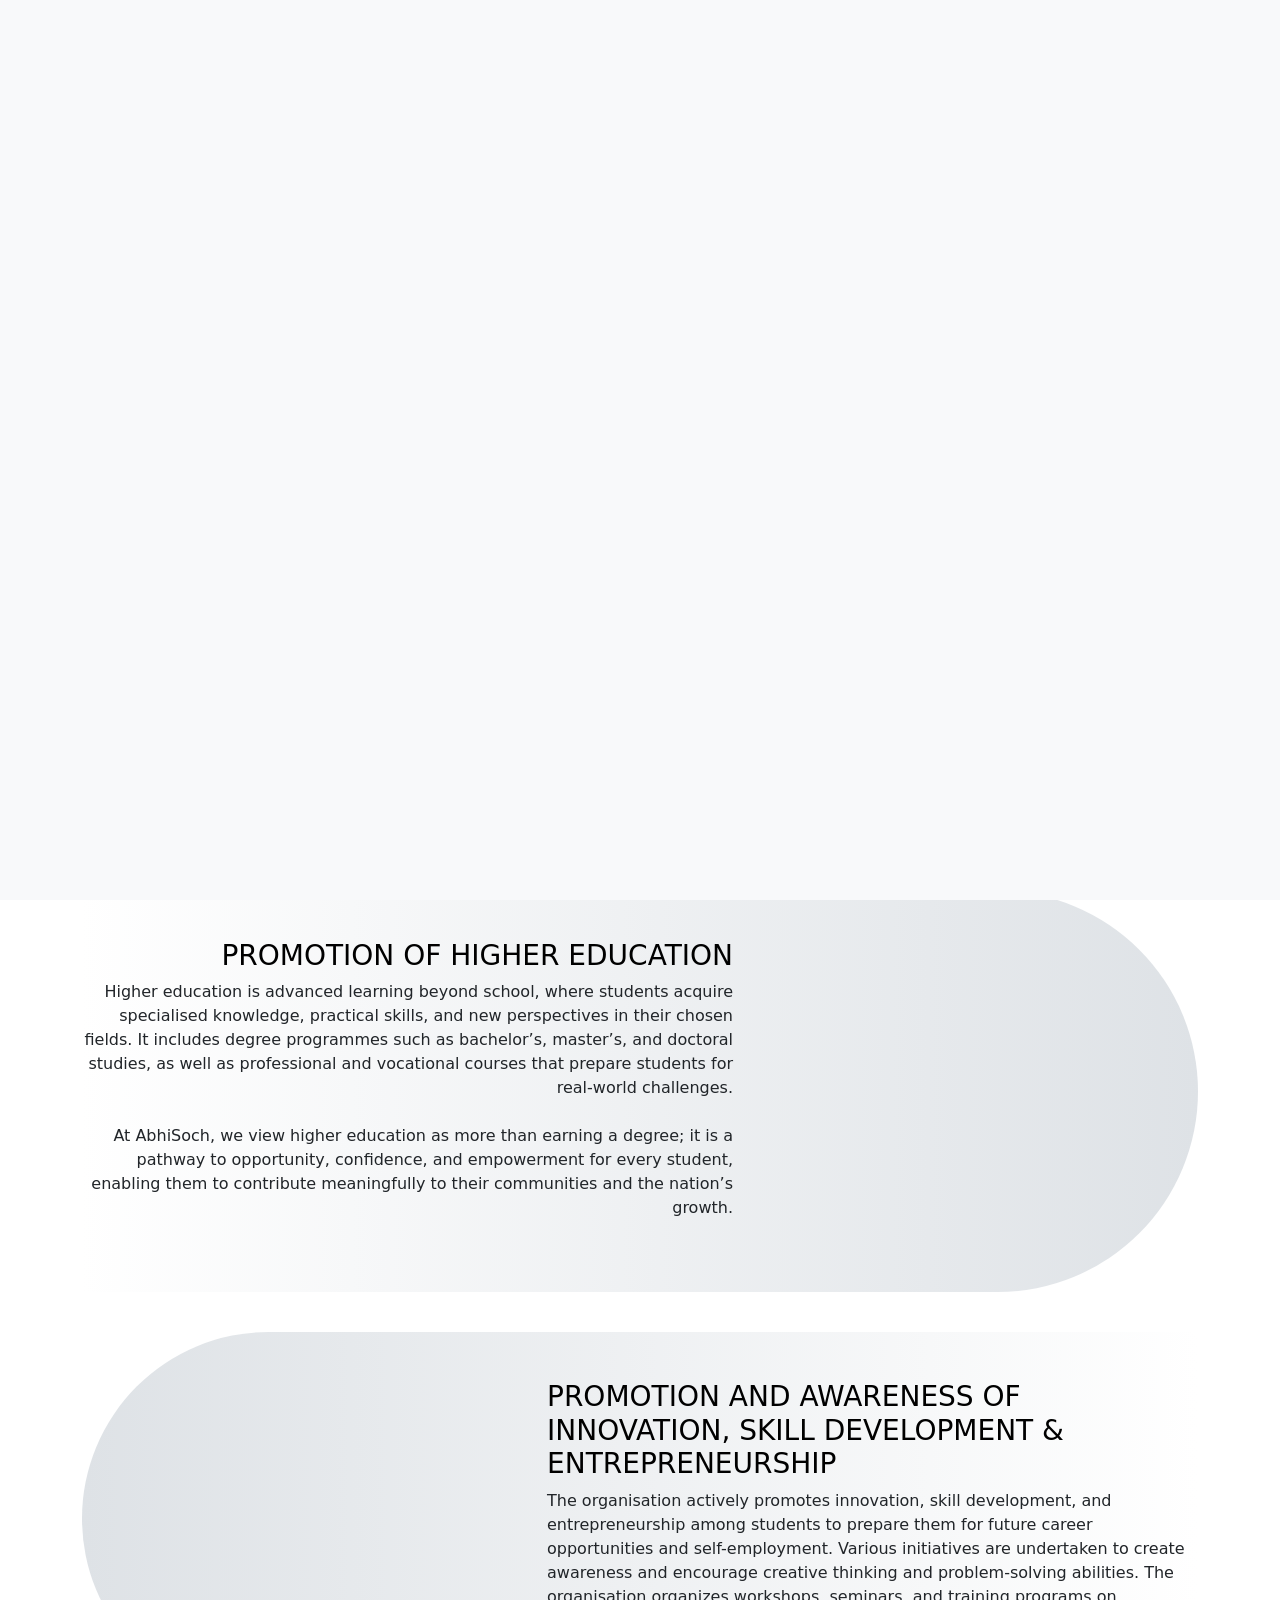
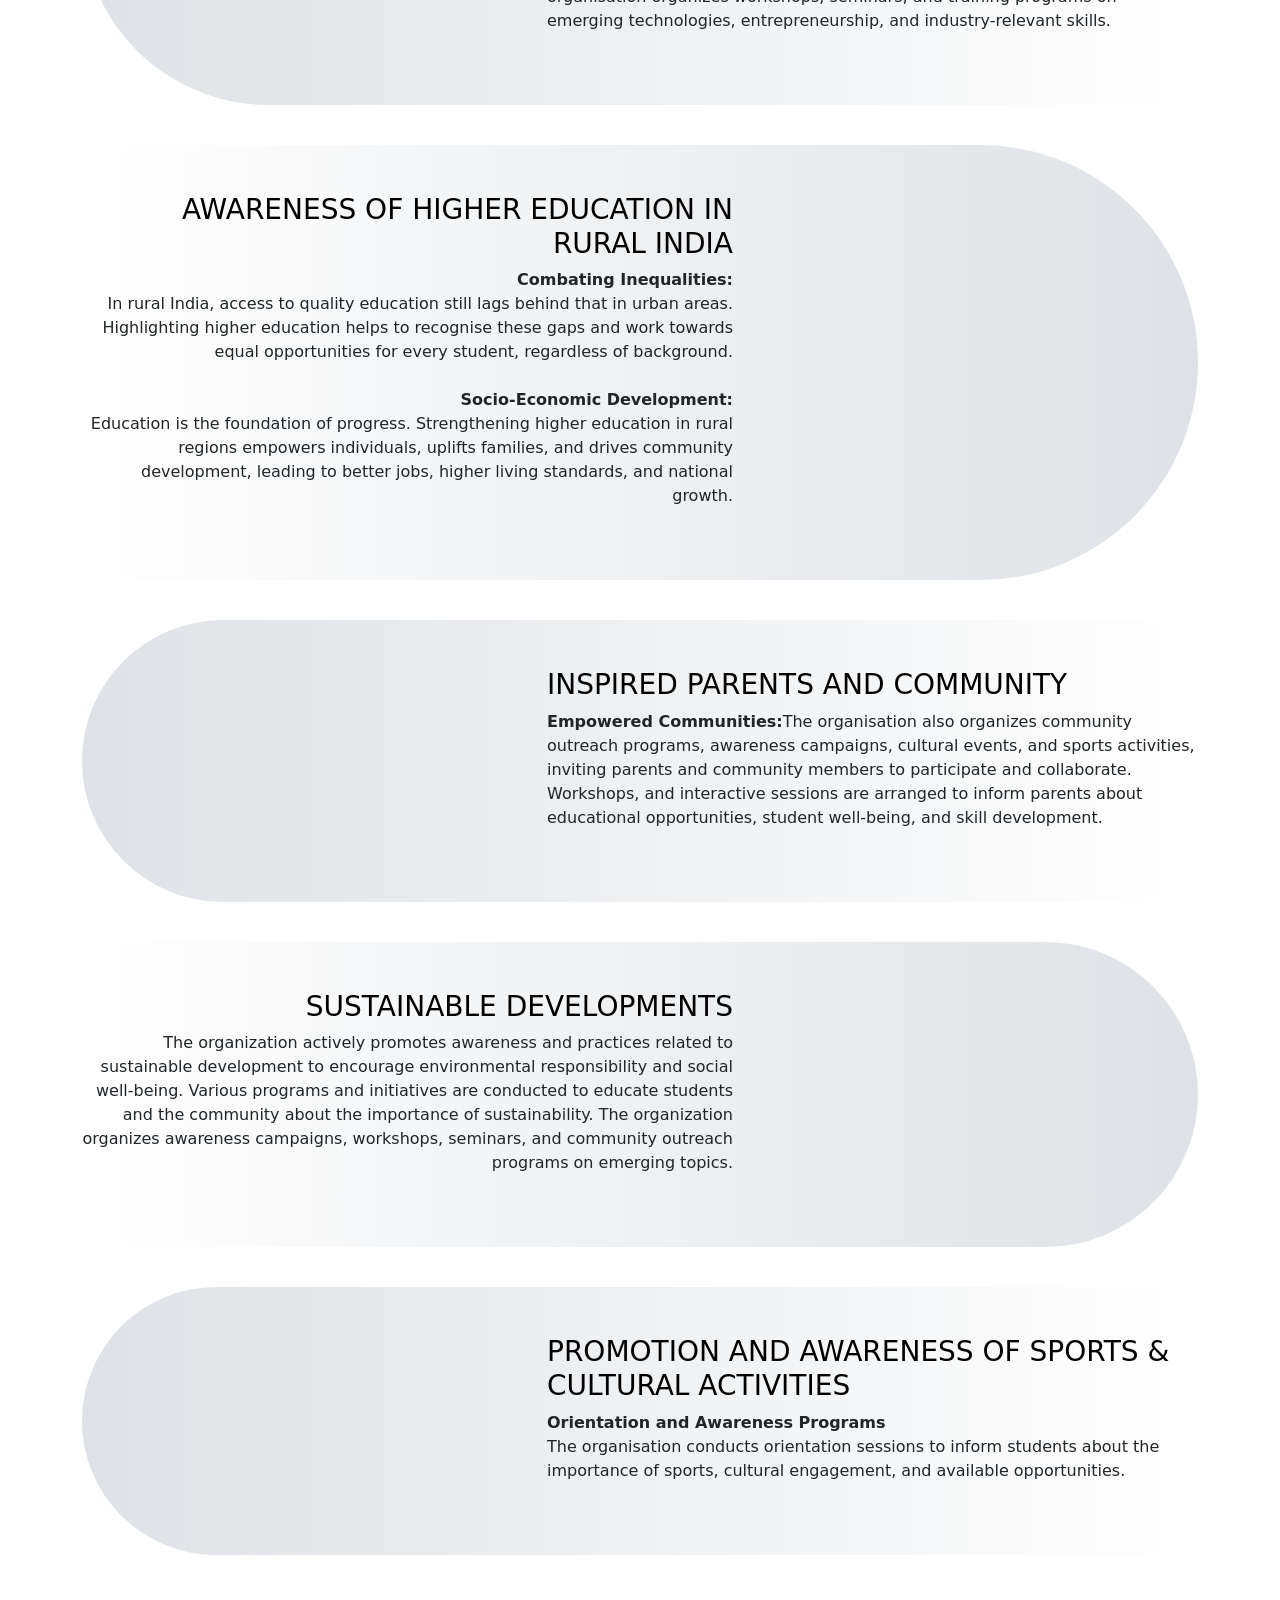
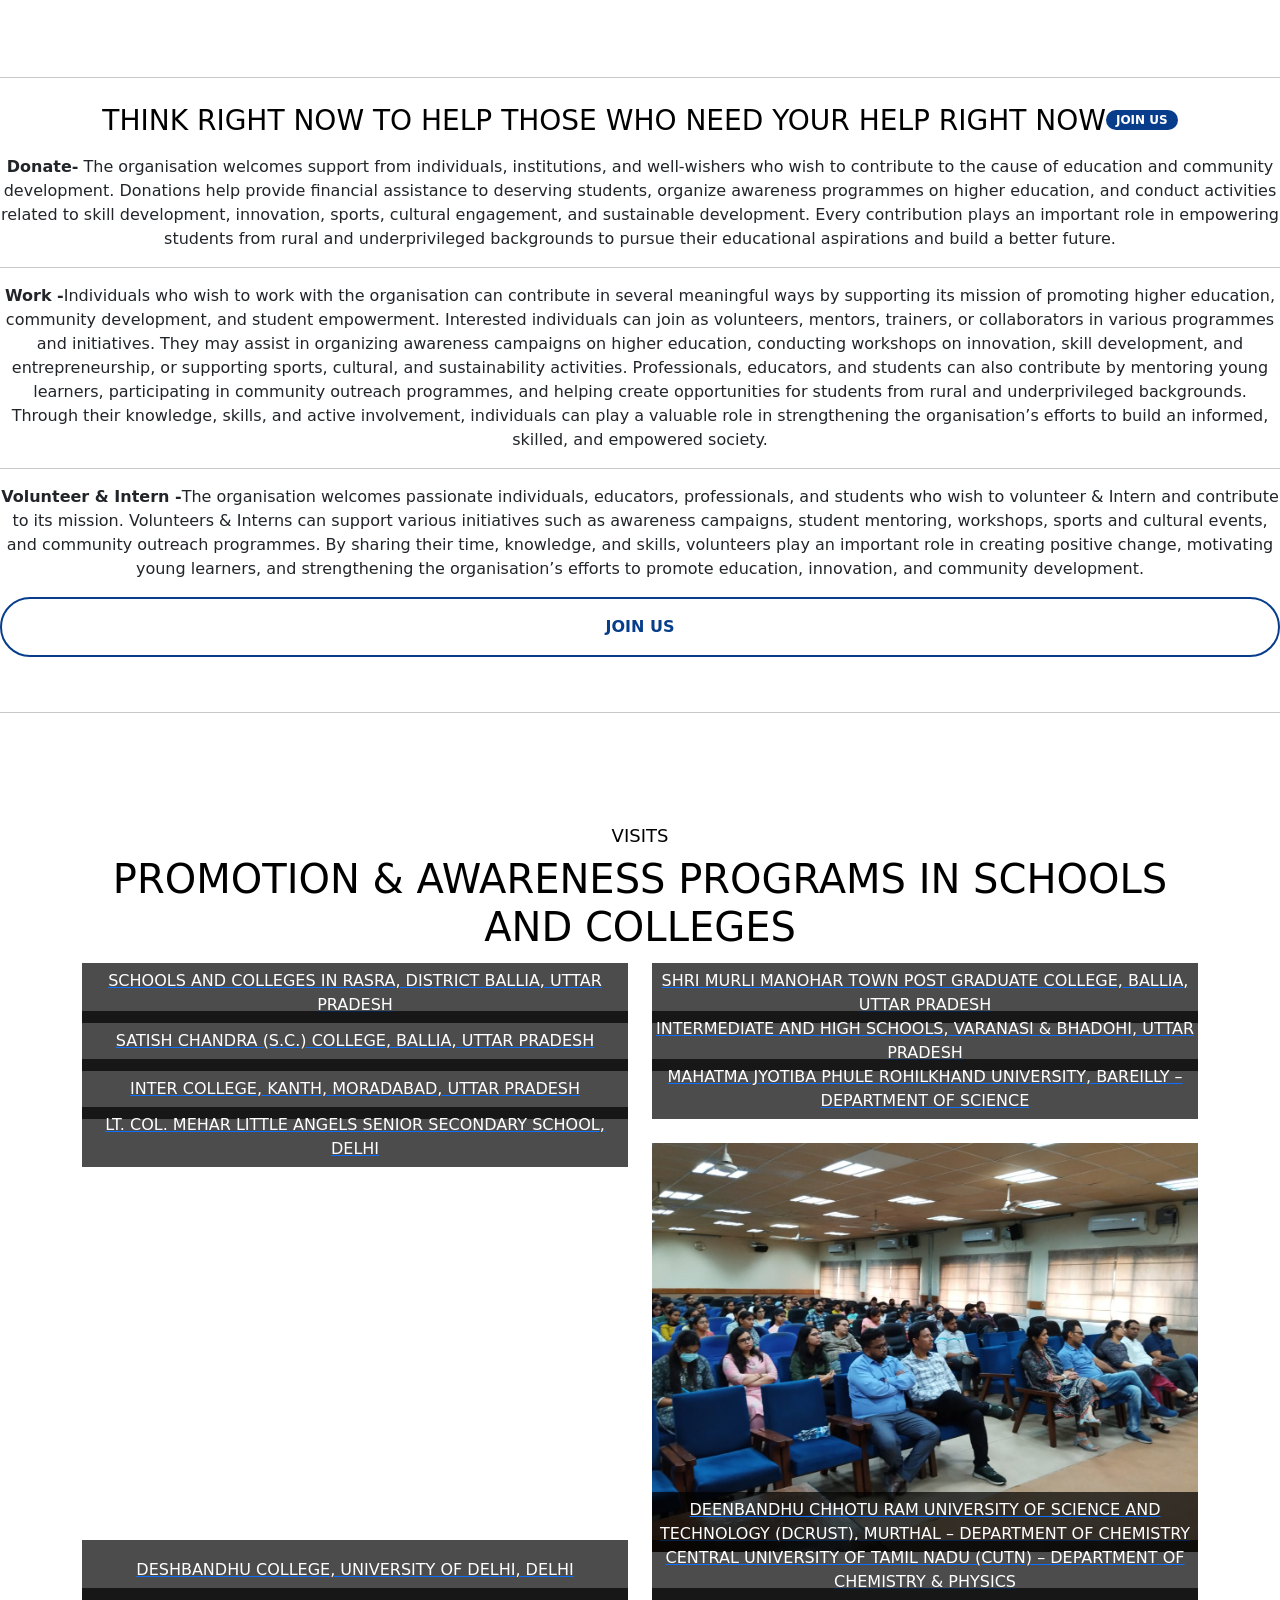
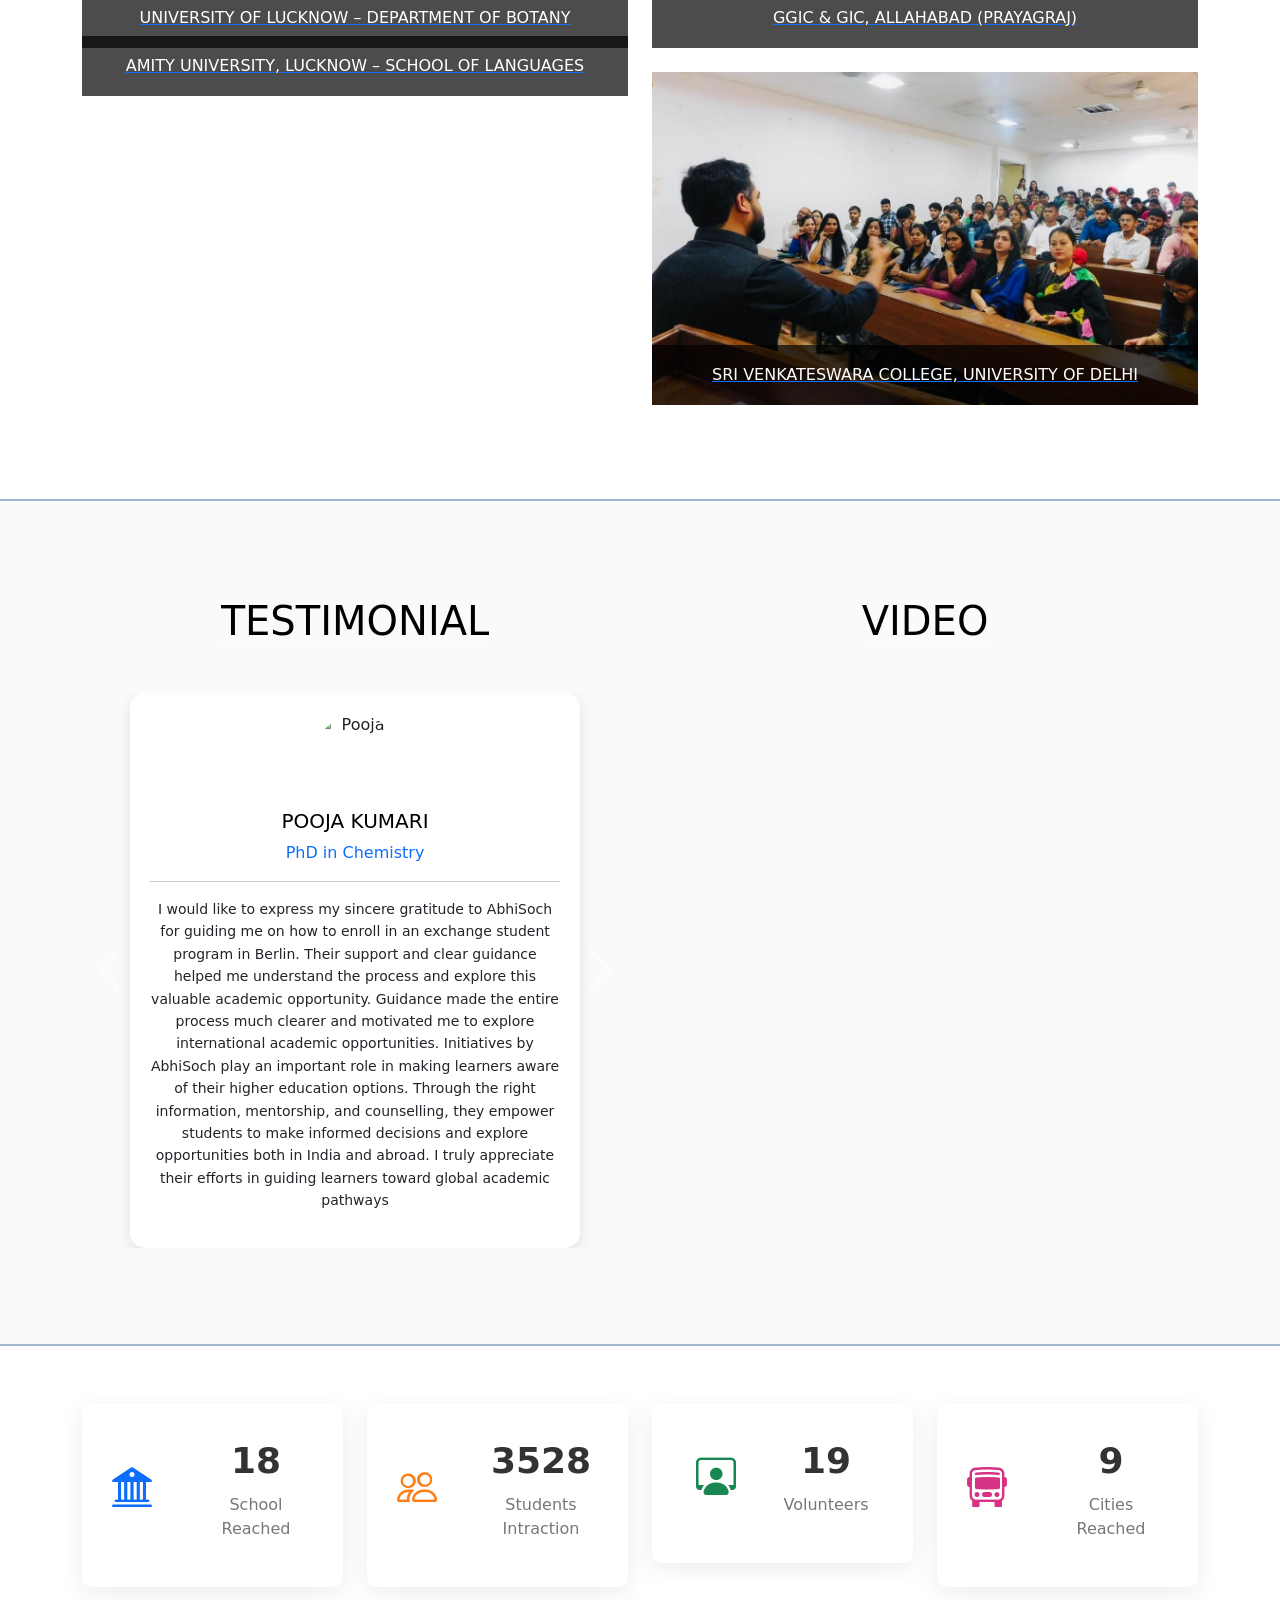
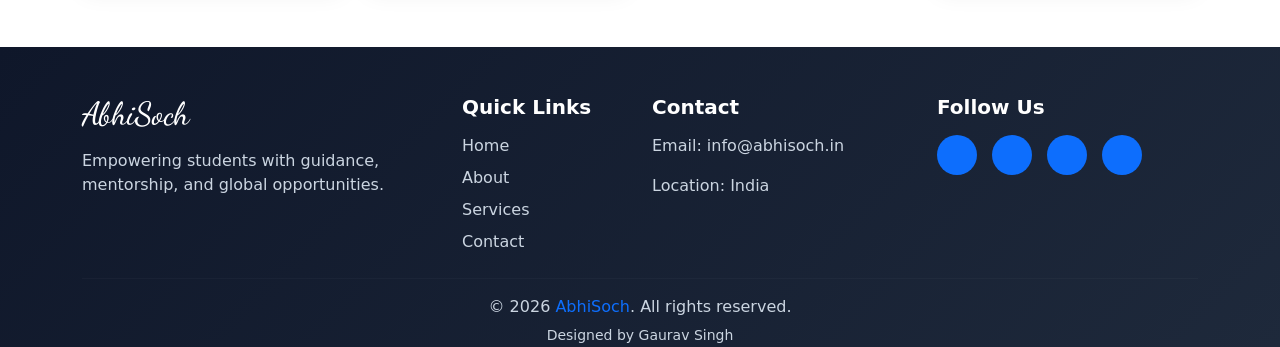
==== commit a6c3a2e8: "Stylish Home page" ====
--- a/public/index.html
+++ b/public/index.html
@@ -7,7 +7,6 @@
     <meta content="width=device-width, initial-scale=1.0" name="viewport">
     <meta content="" name="keywords">
     <meta content="" name="description">
-
     <!-- Favicon -->
     <link href="img/favicon.ico" rel="icon">
 
@@ -27,6 +26,8 @@
     <link href="lib/animate/animate.min.css" rel="stylesheet">
     <link href="lib/lightbox/css/lightbox.min.css" rel="stylesheet">
     <link href="lib/owlcarousel/assets/owl.carousel.min.css" rel="stylesheet">
+    <link href="https://fonts.googleapis.com/css2?family=Dancing+Script:wght@400;500;600;700&display=swap"
+        rel="stylesheet">
 
     <!-- Customized Bootstrap Stylesheet -->
     <link href="css/bootstrap.min.css" rel="stylesheet">
@@ -51,7 +52,8 @@
         <nav style="background-color: white !important;" class="navbar navbar-expand-lg navbar-dark px-lg-5">
             <a href="index.html" class="navbar-brand ms-4 ms-lg-0 header">
                 <img height="30px" src="img/join.png" alt="">
-                <h2 class="mb-0 text-primary" style="color: #073e8d!important;padding-top: 5px;padding-left: 10px;">
+                <h2 class="mb-0 text-primary"
+                    style="color: #073e8d!important;padding-top: 5px;padding-left: 10px;font-family: 'Dancing Script', cursive;">
                     AbhiSoch</h2>
             </a>
             <button type="button" class="navbar-toggler me-4" data-bs-toggle="collapse"
@@ -158,94 +160,6 @@
                     </div>
                 </div>
             </div>
-            <div class="service-item service-item-left">
-                <div class="row g-0 align-items-center">
-                    <div class="col-md-5">
-                        <div class="service-img p-5 wow fadeInRight" data-wow-delay="0.2s">
-                            <img class="img-fluid rounded-circle" src="img/A1.jpg" alt="">
-                        </div>
-                    </div>
-                    <div class="col-md-7">
-                        <div class="service-text px-5 px-md-0 py-md-5 wow fadeInRight" data-wow-delay="0.5s">
-                            <h3 class="text-uppercase">What is Higher Educations?</h3>
-                            <p class="mb-4">Higher education is advanced learning beyond school, where students acquire
-                                specialised knowledge, practical skills, and new perspectives in their chosen fields. It
-                                includes degree programmes such as bachelor’s, master’s, and doctoral studies, as well
-                                as professional and vocational courses that prepare students for real-world challenges.
-                                <br />At AbhiSoch, we view higher education as more than earning a degree, it is a
-                                pathway to opportunity, confidence, and empowerment for every student, enabling them to
-                                contribute meaningfully to their communities and the nation’s growth.
-                            </p>
-                        </div>
-                    </div>
-                </div>
-            </div>
-            <div class="service-item service-item-right">
-                <div class="row g-0 align-items-center">
-                    <div class="col-md-5 order-md-1 text-md-end">
-                        <div class="service-img p-5 wow fadeInLeft" data-wow-delay="0.2s">
-                            <img class="img-fluid rounded-circle" src="img/d2.jpg" alt="">
-                        </div>
-                    </div>
-                    <div class="col-md-7">
-                        <div class="service-text px-5 px-md-0 py-md-5 text-md-end wow fadeInLeft" data-wow-delay="0.5s">
-                            <h3 class="text-uppercase">How the Higher education can benefits our society?</h3>
-                            <p class="mb-4"><b>Social Mobility:</b>
-                                <br />
-                                Higher education provides opportunities for people from all backgrounds, supporting
-                                personal growth and
-                                professional success. It helps reduce inequalities and fosters a more inclusive,
-                                empowered society.
-                                <br />
-                                <b>Economic Growth:</b>
-                                <br />
-                                Higher education drives innovation, entrepreneurship, and technological progress. By
-                                developing skilled,
-                                creative, and confident individuals, it strengthens the workforce, stimulates economic
-                                growth, and attracts
-                                new investment opportunities.
-                                <br />
-                                <b>Empowered Communities:</b>
-                                <br />
-                                Educated individuals use their knowledge and confidence to uplift entire communities.
-                                They make informed
-                                decisions, promote social harmony, and contribute to the nation’s overall progress and
-                                well-being.
-                            </p>
-                        </div>
-                    </div>
-                </div>
-            </div>
-            <div class="service-item service-item-left">
-                <div class="row g-0 align-items-center">
-                    <div class="col-md-5">
-                        <div class="service-img p-5 wow fadeInRight" data-wow-delay="0.2s">
-                            <img class="img-fluid rounded-circle" src="img/b4.jpg" alt="">
-                        </div>
-                    </div>
-                    <div class="col-md-7">
-                        <div class="service-text px-5 px-md-0 py-md-5 wow fadeInRight" data-wow-delay="0.5s">
-                            <h3 class="text-uppercase">Why we are talking about higher education?</h3>
-                            <p class="mb-4"><b>Combating Inequalities:</b>
-                                <br />
-                                In rural India, access to quality education still lags behind that in urban areas.
-                                Highlighting higher
-                                education helps to recognise these gaps and work towards equal opportunities for every
-                                student, regardless
-                                of background.
-                                <br />
-                                <b>Socio-Economic Development:</b>
-                                <br />
-                                Education is the foundation of progress. Strengthening higher education in rural regions
-                                empowers
-                                individuals, uplifts families, and drives community development, leading to better jobs,
-                                higher living
-                                standards, and sustainable national growth.
-                            </p>
-                        </div>
-                    </div>
-                </div>
-            </div>
             <div class="service-item service-item-right">
                 <div class="row g-0 align-items-center">
                     <div class="col-md-5 order-md-1 text-md-end">
@@ -255,29 +169,7 @@
                     </div>
                     <div class="col-md-7">
                         <div class="service-text px-5 px-md-0 py-md-5 text-md-end wow fadeInLeft" data-wow-delay="0.5s">
-                            <h3 class="text-uppercase">Promotion and Awareness of Innovation, Skill Development &
-                                Entrepreneurship</h3>
-                            <p class="mb-4">The organisation actively promotes innovation, skill development, and
-                                entrepreneurship among students to prepare them for future career opportunities and
-                                self-employment. Various initiatives are undertaken to create awareness and encourage
-                                creative thinking and problem-solving abilities.
-                                The organisation organizes workshops, seminars, and training programs on emerging
-                                technologies, entrepreneurship, and industry-relevant skills.
-                            </p>
-                        </div>
-                    </div>
-                </div>
-            </div>
-            <div class="service-item service-item-left">
-                <div class="row g-0 align-items-center">
-                    <div class="col-md-5">
-                        <div class="service-img p-5 wow fadeInRight" data-wow-delay="0.2s">
-                            <img class="img-fluid rounded-circle" src="img/X2.jpg" alt="">
-                        </div>
-                    </div>
-                    <div class="col-md-7">
-                        <div class="service-text px-5 px-md-0 py-md-5 wow fadeInRight" data-wow-delay="0.5s">
-                            <h3 class="text-uppercase">Promotion of Higher Education</h3>
+                            <h3 class="text-uppercase">Promotion of Higher Education </h3>
                             <p class="mb-4">
                                 Higher education is advanced learning beyond school, where students acquire specialised
                                 knowledge,
@@ -293,6 +185,29 @@
                                 to their
                                 communities and the nation’s growth.
                             </p>
+
+                        </div>
+                    </div>
+                </div>
+            </div>
+            <div class="service-item service-item-left">
+                <div class="row g-0 align-items-center">
+                    <div class="col-md-5">
+                        <div class="service-img p-5 wow fadeInRight" data-wow-delay="0.2s">
+                            <img class="img-fluid rounded-circle" src="img/X2.jpg" alt="">
+                        </div>
+                    </div>
+                    <div class="col-md-7">
+                        <div class="service-text px-5 px-md-0 py-md-5 wow fadeInRight" data-wow-delay="0.5s">
+                            <h3 class="text-uppercase">Promotion and Awareness of Innovation, Skill Development &
+                                Entrepreneurship</h3>
+                            <p class="mb-4">The organisation actively promotes innovation, skill development, and
+                                entrepreneurship among students to prepare them for future career opportunities and
+                                self-employment. Various initiatives are undertaken to create awareness and encourage
+                                creative thinking and problem-solving abilities.
+                                The organisation organizes workshops, seminars, and training programs on emerging
+                                technologies, entrepreneurship, and industry-relevant skills.
+                            </p>
                         </div>
                     </div>
                 </div>
@@ -394,9 +309,8 @@
         <div class="title wow fadeInUp" data-wow-delay="0.1s">
             <div class="title-center" style="margin-top: 10px;">
                 <hr>
-                <marquee class="event-marquee">
-                    Shaping the Future of Higher Education Together
-                </marquee>
+                <h3 class="joinus">Think right now to help those who need your help right now<span
+                        class="badge blink">JOIN US</span></h3>
 
                 <p style="text-transform: none;"><b>Donate-</b> The organisation welcomes support from
                     individuals, institutions,
@@ -467,7 +381,7 @@
                                 </span>
                             </div>
                         </div>
-                        <a class="team-name" href="#">
+                        <a class="team-name">
                             <h7 class="text-uppercase mb-0" style="color: white;text-align: center;">Schools and
                                 Colleges in Rasra, District Ballia, Uttar Pradesh</h7>
                         </a>
@@ -488,7 +402,7 @@
                             </div>
                             <img class="img-fluid" src="img/P2.jpg" alt="">
                         </div>
-                        <a class="team-name" href="#">
+                        <a class="team-name">
                             <h7 class="text-uppercase mb-0" style="color: white;text-align: center;">Shri Murli Manohar
                                 Town Post Graduate College, Ballia, Uttar Pradesh</h7>
                         </a>
@@ -527,7 +441,7 @@
                                     </i></span>
                             </div>
                         </div>
-                        <a class="team-name" href="#">
+                        <a class="team-name">
                             <h7 class="text-uppercase mb-0" style="color: white;text-align: center;">Intermediate and
                                 High Schools, Varanasi & Bhadohi, Uttar Pradesh</h7>
                         </a>
@@ -567,7 +481,7 @@
                             <img class="img-fluid" src="img/P6.jpg" alt="">
 
                         </div>
-                        <a class="team-name" href="#">
+                        <a class="team-name">
                             <h7 class="text-uppercase mb-0" style="color: white;text-align: center;">Mahatma Jyotiba
                                 Phule Rohilkhand University, Bareilly – Department of Science</h7>
                         </a>
@@ -588,7 +502,7 @@
                                     </i></span>
                             </div>
                         </div>
-                        <a class="team-name" href="#">
+                        <a class="team-name">
                             <h7 class="text-uppercase mb-0" style="color: white;text-align: center;">Lt. Col. Mehar
                                 Little Angels Senior Secondary School, Delhi
                             </h7>
@@ -608,7 +522,7 @@
                             </div>
                             <img class="img-fluid" src="img/P8.jpg" alt="">
                         </div>
-                        <a class="team-name" href="#">
+                        <a class="team-name">
                             <h7 class="text-uppercase mb-0" style="color: white;text-align: center;">Deenbandhu Chhotu
                                 Ram University of Science and Technology (DCRUST), Murthal – Department of Chemistry
                             </h7>
@@ -629,7 +543,7 @@
                             </div>
                             <img class="img-fluid" src="img/P9.jpg" alt="">
                         </div>
-                        <a class="team-name" href="#">
+                        <a class="team-name">
                             <h7 class="text-uppercase mb-0" style="color: white;text-align: center;">Deshbandhu College,
                                 University of Delhi, Delhi
                             </h7>
@@ -652,7 +566,7 @@
                                     </i></span>
                             </div>
                         </div>
-                        <a class="team-name" href="#">
+                        <a class="team-name">
                             <h7 class="text-uppercase mb-0" style="color: white;text-align: center;">Central University
                                 of Tamil Nadu (CUTN) – Department of Chemistry & Physics</h7>
                         </a>
@@ -671,7 +585,7 @@
                             </div>
                             <img class="img-fluid" src="img/P11.jpg" alt="">
                         </div>
-                        <a class="team-name" href="#">
+                        <a class="team-name">
                             <h7 class="text-uppercase mb-0" style="color: white;text-align: center;">University of
                                 Lucknow – Department of Botany
                             </h7>
@@ -693,7 +607,7 @@
                             <img class="img-fluid" src="img/P12.jpg" alt="">
 
                         </div>
-                        <a class="team-name" href="#">
+                        <a class="team-name">
                             <h7 class="text-uppercase mb-0" style="color: white;text-align: center;">GGIC & GIC,
                                 Allahabad (Prayagraj)</h7>
                         </a>
@@ -713,7 +627,7 @@
                                     </i></span>
                             </div>
                         </div>
-                        <a class="team-name" href="#">
+                        <a class="team-name">
                             <h7 class="text-uppercase mb-0" style="color: white;text-align: center;">Amity University,
                                 Lucknow – School of Languages
                             </h7>
@@ -734,7 +648,7 @@
                             </div>
                             <img class="img-fluid" src="img/P14.jpeg" alt="">
                         </div>
-                        <a class="team-name" href="#">
+                        <a class="team-name">
                             <h7 class="text-uppercase mb-0" style="color: white;text-align: center;">Sri Venkateswara
                                 College, University of Delhi
                             </h7>
@@ -751,7 +665,7 @@
     <div class="container-fluid py-5 bg-secondary" style="background-color: #e9ecef4a !important;">
         <div class="container py-5">
             <div class="row g-4">
-                <div class="col-lg-6 col-md-6 wow fadeInUp" data-wow-delay="0.5s">
+                <div class="col-lg-6 col-md-12 wow fadeInUp" data-wow-delay="0.5s">
                     <div class="text-center">
                         <div class="title wow fadeInUp" data-wow-delay="0.1s">
                             <div class="title-center">
@@ -760,63 +674,85 @@
                         </div>
                     </div>
 
-
                     <div id="header-carousel" class="carousel slide" data-bs-ride="carousel">
                         <div class="carousel-inner">
+                            <!-- ITEM 2 -->
                             <div class="carousel-item active">
-                                <div class="testimonial-item text-center">
-                                    <h5 class="text-uppercase">Dr. Aarti Yadav</h5><span class="text-primary">Post
-                                        Doc.</span>
-                                    <p class="fs-5">Coming to Germany for research after completing my PhD was a big
-                                        step for me.
-                                        During
-                                        that time, Abhisoch guided me and helped me understand how to move forward with
-                                        this
-                                        opportunity. Support and encouragement gave me the confidence to take this step
-                                        and begin my
-                                        research journey in Germany. I am truly grateful for help and guidance.</p>
-
+                                <div class="d-flex justify-content-center px-2">
+                                    <div class="profile-card text-center">
+                                        <img src="img/Testinomial/pooja.jpg" class="profile-img" alt="Pooja">
+
+                                        <h5 class="text-uppercase mt-3">Pooja Kumari</h5>
+                                        <span class="text-primary">PhD in Chemistry</span>
+                                        <hr>
+                                        <p class="mt-3">I would like to express my sincere gratitude to AbhiSoch for
+                                            guiding
+                                            me on how
+                                            to
+                                            enroll in an exchange student program in Berlin. Their support and clear
+                                            guidance helped me
+                                            understand the process and explore this valuable academic opportunity.
+                                            Guidance made the entire process much clearer and motivated me to explore
+                                            international
+                                            academic
+                                            opportunities.
+                                            Initiatives by AbhiSoch play an important role in making learners aware of
+                                            their
+                                            higher
+                                            education options. Through the right information, mentorship, and
+                                            counselling,
+                                            they empower
+                                            students to make informed decisions and explore opportunities both in India
+                                            and
+                                            abroad. I
+                                            truly
+                                            appreciate their efforts in guiding learners toward global academic pathways
+                                        </p>
+
+                                    </div>
                                 </div>
                             </div>
+                            <!-- ITEM 1 -->
                             <div class="carousel-item">
-                                <div class="testimonial-item text-center">
-                                    <h5 class="text-uppercase">Pooja Kumari</h5>
-                                    <span class="text-primary">Phd in Chemistry</span>
-                                    <p class="fs-5">I would like to express my sincere gratitude to AbhiSoch for guiding
-                                        me on how
-                                        to
-                                        enroll in an exchange student program in Berlin. Their support and clear
-                                        guidance helped me
-                                        understand the process and explore this valuable academic opportunity.
-                                        Guidance made the entire process much clearer and motivated me to explore
-                                        international
-                                        academic
-                                        opportunities.
-                                        Initiatives by AbhiSoch play an important role in making learners aware of their
-                                        higher
-                                        education options. Through the right information, mentorship, and counselling,
-                                        they empower
-                                        students to make informed decisions and explore opportunities both in India and
-                                        abroad. I
-                                        truly
-                                        appreciate their efforts in guiding learners toward global academic pathways
-                                    </p>
+                                <div class="d-flex justify-content-center px-2">
+                                    <div class="profile-card text-center">
+
+                                        <img src="img/Testinomial/aarti.jpg" class="profile-img" alt="Dr Aarti">
+
+                                        <h5 class="text-uppercase mt-3">Dr. Aarti Yadav</h5>
+                                        <span class="text-primary">Post Doc.</span>
+                                        <hr>
+                                        <p class="mt-3">Coming to Germany for research after completing my PhD was a big
+                                            step for me. <br>
+                                            During
+                                            that time, Abhisoch guided me and helped me understand how to move forward
+                                            with
+                                            this
+                                            opportunity. <br> Support and encouragement gave me the confidence to take
+                                            this
+                                            step
+                                            and begin my
+                                            research journey in Germany. I am truly grateful for help and guidance.</p>
+
+                                    </div>
                                 </div>
-
-                            </div>
-                        </div>
+                            </div>
+
+
+
+                        </div>
+
+                        <!-- Controls -->
                         <button class="carousel-control-prev" type="button" data-bs-target="#header-carousel"
                             data-bs-slide="prev">
-                            <span class="carousel-control-prev-icon" aria-hidden="true"></span>
-                            <span class="visually-hidden">Previous</span>
+                            <span class="carousel-control-prev-icon"></span>
                         </button>
+
                         <button class="carousel-control-next" type="button" data-bs-target="#header-carousel"
                             data-bs-slide="next">
-                            <span class="carousel-control-next-icon" aria-hidden="true"></span>
-                            <span class="visually-hidden">Next</span>
+                            <span class="carousel-control-next-icon"></span>
                         </button>
                     </div>
-
                 </div>
                 <div class="col-lg-6 col-md-6 wow fadeInUp" data-wow-delay="0.5s">
                     <div class="video">
@@ -830,13 +766,13 @@
                         </div>
 
                         <div class="ratio ratio-16x9">
-                            <iframe src="https://www.youtube.com/embed/J8arFaOObWc" title="YouTube video player"
+                            <iframe src="https://www.youtube.com/embed/HjN16Sjnz7Y" title="YouTube video player"
                                 allowfullscreen>
                             </iframe>
                         </div>
 
                     </div>
-                </div> 
+                </div>
 
             </div>
         </div>
@@ -896,33 +832,58 @@
 
     </section>
     <!-- counter-end -->
-
     <!-- Footer Start -->
-    <div class="container-fluid bg-dark text-light footer py-5 wow fadeIn" data-wow-delay="0.1s">
-        <div class="container text-center">
-            <a href="index.html">
-                <h1 class="display-4 mb-3" style="color: white;font-family: 'Work Sans';">AbhiSoch</h1>
-            </a>
-            <div class="d-flex justify-content-center mb-4">
-                <a style="color: white;" class="btn btn-lg-square btn-outline-primary border-2 m-1"
-                    href="https://www.instagram.com/theabhisoch?igsh=MW84dG05MmJxdmt5bw=="><i
-                        class="fab fa-instagram"></i></a>
-                <a style="color: white;" class="btn btn-lg-square btn-outline-primary border-2 m-1"
-                    href="https://www.facebook.com/share/17MFdk6C9r/"><i class="fab fa-facebook-f"></i></a>
-                <a style="color: white;" class="btn btn-lg-square btn-outline-primary border-2 m-1"
-                    href="https://youtube.com/@theabhisoch?si=GY-YZMhcWHjNc3JW"><i class="fab fa-youtube"></i></a>
-                <a style="color: white;" class="btn btn-lg-square btn-outline-primary border-2 m-1"
-                    href="https://www.linkedin.com/company/abhisoch/"><i class="fab fa-linkedin-in"></i></a>
-            </div>
-
-            <p style="color: white;">&copy; <a class="border-bottom" href="#"
-                    style="color: white!important">www.abhisoch.in</a>, All Right Reserved.</p>
-
-            <!--/*** The author’s attribution link must remain intact in the template. ***/-->
-            <!--/*** If you wish to remove this credit link, please purchase the Pro Version . ***/-->
-            <p class="mb-0">Designed By <a class="border-bottom" href="#" style="color: white!important">gaurav
-                    singh</a>.
-            </p>
+    <div class="container-fluid footer py-5">
+        <div class="container">
+            <div class="row g-4">
+
+                <!-- Brand -->
+                <div class="col-lg-4 col-md-6 text-center text-md-start">
+                    <h2 class="brand">AbhiSoch</h2>
+                    <p class="mt-3">
+                        Empowering students with guidance, mentorship, and global opportunities.
+                    </p>
+                </div>
+
+                <!-- Quick Links -->
+                <div class="col-lg-2 col-md-6 text-center text-md-start">
+                    <h5 class="footer-title">Quick Links</h5>
+                    <a href="#" class="footer-link">Home</a>
+                    <a href="#" class="footer-link">About</a>
+                    <a href="#" class="footer-link">Services</a>
+                    <a href="#" class="footer-link">Contact</a>
+                </div>
+
+                <!-- Contact -->
+                <div class="col-lg-3 col-md-6 text-center text-md-start">
+                    <h5 class="footer-title">Contact</h5>
+                    <p>Email: info@abhisoch.in</p>
+                    <p>Location: India</p>
+                </div>
+
+                <!-- Social -->
+                <div class="col-lg-3 col-md-6 text-center text-md-start">
+                    <h5 class="footer-title">Follow Us</h5>
+                    <div class="social-icons mt-3">
+
+                        <a href="https://www.instagram.com/theabhisoch"><i class="fab fa-instagram"></i></a>
+                        <a href="https://www.facebook.com"><i class="fab fa-facebook-f"></i></a>
+                        <a href="https://youtube.com"><i class="fab fa-youtube"></i></a>
+                        <a href="https://linkedin.com"><i class="fab fa-linkedin-in"></i></a>
+
+                    </div>
+                </div>
+
+            </div>
+
+            <hr class="footer-line">
+
+            <!-- Bottom -->
+            <div class="text-center mt-3">
+                <p class="mb-1">© 2026 <span class="highlight">AbhiSoch</span>. All rights reserved.</p>
+                <small>Designed by Gaurav Singh</small>
+            </div>
+
         </div>
     </div>
     <!-- Footer End -->
--- a/public/css/style.css
+++ b/public/css/style.css
@@ -7,8 +7,9 @@
     bottom: 45px;
     z-index: 99;
 }
-.header{
-        display: flex;
+
+.header {
+    display: flex;
     flex-direction: row;
     flex-wrap: nowrap;
     align-items: center;
@@ -63,12 +64,12 @@
     font-weight: inherit;
 }
 
- 
-
-.btn-primary{
+
+
+.btn-primary {
     background-color: #073d8b;
     color: var(--bs-white);
-    border-color:#073d8b;
+    border-color: #073d8b;
 }
 
 .btn-outline-primary {
@@ -82,7 +83,9 @@
     border-color: #073d8b;
 
 }
-.btn-check:focus+.btn-outline-primary, .btn-outline-primary:focus {
+
+.btn-check:focus+.btn-outline-primary,
+.btn-outline-primary:focus {
     box-shadow: 0 0 0 .25rem rgba(23, 143, 228, 0.5);
 }
 
@@ -113,6 +116,7 @@
 }
 
 @media (max-width: 991.98px) {
+
     .navbar .navbar-nav .nav-link,
     .navbar.bg-dark .navbar-nav .nav-link {
         margin-right: 0;
@@ -185,7 +189,7 @@
         position: relative;
         min-height: 550px;
     }
-    
+
     #header-carousel .carousel-item img {
         position: absolute;
         width: 100%;
@@ -200,7 +204,7 @@
     background-size: cover;
 }
 
-.page-header .breadcrumb-item + .breadcrumb-item::before {
+.page-header .breadcrumb-item+.breadcrumb-item::before {
     color: var(--bs-white);
 }
 
@@ -283,7 +287,7 @@
     height: calc(100% - 12rem);
     top: 50%;
     left: 50%;
-    transform: translate(-50%, -50%); 
+    transform: translate(-50%, -50%);
     border-radius: 300px;
     z-index: 1;
 }
@@ -299,6 +303,7 @@
 }
 
 @media (max-width: 767.98px) {
+
     .service-item.service-item-left,
     .service-item.service-item-right {
         border-radius: 500px 500px 0 0;
@@ -308,17 +313,18 @@
 }
 
 .moving-text {
-  position: relative;
-  animation: moveText 10s linear infinite;
+    position: relative;
+    animation: moveText 10s linear infinite;
 }
 
 @keyframes moveText {
-  from {
-    left: 100%;
-  }
-  to {
-    left: -100%;
-  }
+    from {
+        left: 100%;
+    }
+
+    to {
+        left: -100%;
+    }
 }
 
 
@@ -419,100 +425,306 @@
     height: 100px;
 }
 
-.video{
-        display: flex;
+.video {
+    display: flex;
     flex-direction: column;
     flex-wrap: wrap;
     align-content: center;
 }
-.event-marquee{
-    font-size:28px!important;
-    font-weight:bolder!important;
-    margin:5px 0;
-    color: #000000!important;
-}
- 
+
+.event-marquee {
+    font-size: 28px !important;
+    font-weight: bolder !important;
+    margin: 5px 0;
+    color: #000000 !important;
+}
+
 
 
 /*** Footer ***/
 @keyframes footerAnimatedBg {
-	0% {
+    0% {
         background-position: 0 0;
     }
 
-	100% {
+    100% {
         background-position: -1000px 0;
     }
 }
 
-.footer {    
-	background-image: url(../img/banner.png);
-	background-position: 0px 0px;
+.footer {
+    background-image: url(../img/banner.png);
+    background-position: 0px 0px;
     background-repeat: repeat-x;
-	animation: footerAnimatedBg 50s linear infinite;
+    animation: footerAnimatedBg 50s linear infinite;
     padding-bottom: 0px !important;
 }
 
-h6, .h6, h5, .h5, h4, .h4, h3, .h3, h2, .h2, h1, .h1 { 
+h6,
+.h6,
+h5,
+.h5,
+h4,
+.h4,
+h3,
+.h3,
+h2,
+.h2,
+h1,
+.h1 {
     color: #000000;
 }
 
-.navbar-dark .navbar-toggler-icon { 
+.navbar-dark .navbar-toggler-icon {
     background-image: url(../img/menu.png);
 }
 
 .bg-secondary {
-    background-color: white !important; 
-  box-shadow: 0 0 0 2px #073e8b5f;
+    background-color: white !important;
+    box-shadow: 0 0 0 2px #073e8b5f;
 }
 
 .me-1 {
     color: #073d8b;
 }
+
 .stats {
-  padding: 60px 0;
+    padding: 60px 0;
 }
 
 .stats .stats-item {
-  background: #fff;
+    background: #fff;
+    padding: 30px;
+    border-radius: 10px;
+    box-shadow: 0 5px 25px rgba(0, 0, 0, 0.08);
+    text-align: center;
+    transition: 0.3s;
+}
+
+.stats .stats-item:hover {
+    transform: translateY(-8px);
+}
+
+.stats .stats-item i {
+    font-size: 40px;
+    margin-bottom: 15px;
+    display: block;
+}
+
+.stats .stats-item span {
+    font-size: 36px;
+    font-weight: 700;
+    color: #333;
+    display: block;
+}
+
+.stats .stats-item p {
+    margin-top: 5px;
+    font-size: 16px;
+    color: #777;
+}
+
+.color-blue {
+    color: #0d6efd;
+}
+
+.color-orange {
+    color: #fd7e14;
+}
+
+.color-green {
+    color: #198754;
+}
+
+.color-pink {
+    color: #d63384;
+}
+
+.d-flex {
+    justify-content: center !important;
+}
+
+.marginleft {
+    margin-left: 47px;
+}
+
+
+
+.badge {
+    display: inline-block;
+    padding: 4px 10px;
+    font-size: 12px;
+    font-weight: 600;
+    color: #fff;
+    background-color: #073d8b;
+    border-radius: 12px;
+}
+
+/* Blink animation */
+.blink {
+    animation: blink 1s infinite;
+}
+
+@keyframes blink {
+    0% {
+        opacity: 1;
+    }
+
+    50% {
+        opacity: 0.3;
+    }
+
+    100% {
+        opacity: 1;
+    }
+}
+
+.joinus {
+    padding: 10px;
+    display: flex;
+    flex-wrap: nowrap;
+    justify-content: center;
+    flex-direction: row;
+    align-items: center;
+}
+
+.profile-card {
+    background: #fff;
+    padding: 20px;
+    border-radius: 15px;
+    width: 100%;
+    max-width: 450px;
+    /* 👈 LIMIT WIDTH */
+    margin: 0 auto;
+    /* 👈 CENTER CARD */
+    box-shadow: 0 5px 15px rgba(0, 0, 0, 0.1);
+}
+
+/* Image responsive */
+.profile-img {
+    width: 80px;
+    height: 80px;
+    max-width: 100%;
+    /* 🔥 important */
+    border-radius: 50%;
+    object-fit: cover;
+    display: block;
+    margin: 0 auto;
+    /* center image */
+}
+
+.profile-card {
+    transition: 0.3s;
+}
+
+.profile-card:hover {
+    transform: translateY(-5px);
+}
+
+/* Text control */
+.profile-card p {
+    font-size: 14px;
+    line-height: 1.6;
+}
+
+@media (max-width: 576px) {
+
+    .profile-img {
+        position: relative !important;
+        width: 60px !important;
+        height: 60px !important;
+    }
+
+    .profile-card {
+        padding: 15px;
+        max-width: 90%;
+    }
+
+    .profile-card h5 {
+        font-size: 16px;
+    }
+
+    .profile-card p {
+        font-size: 13px;
+        line-height: 1.5;
+    }
+}
+
+.profile-img-large {
+  width: 100%;
+  height: 100%;
+  object-fit: cover;
+  border-radius: 10px;
+}
+.about .carousel-item img {
+  height: 100%;
+  object-fit: cover;
+  width: 100%;
   padding: 30px;
-  border-radius: 10px;
-  box-shadow: 0 5px 25px rgba(0,0,0,0.08);
+}
+
+@media (max-width: 768px) {
+  .carousel-item .col-md-4 {
+    flex: 0 0 100%;
+    max-width: 100%;
+    padding: 15px;
+  }
+}
+
+.footer {
+  background: linear-gradient(135deg, #0f172a, #1e293b);
+  color: #cbd5e1;
+}
+
+.brand {
+  font-family: 'Dancing Script', cursive;
+  color: #fff;
+  font-size: 32px;
+}
+
+.footer-title {
+  color: #fff;
+  margin-bottom: 15px;
+  font-weight: 600;
+}
+
+.footer-link {
+  display: block;
+  color: #cbd5e1;
+  text-decoration: none;
+  margin-bottom: 8px;
+  transition: 0.3s;
+}
+
+.footer-link:hover {
+  color: #0d6efd;
+  padding-left: 5px;
+}
+
+.social-icons a {
+  display: inline-block;
+  margin-right: 10px;
+  font-size: 18px;
+  color: #fff;
+  background: #0d6efd;
+  width: 40px;
+  height: 40px;
+  line-height: 40px;
   text-align: center;
+  border-radius: 50%;
   transition: 0.3s;
 }
 
-.stats .stats-item:hover {
-  transform: translateY(-8px);
-}
-
-.stats .stats-item i {
-  font-size: 40px;
-  margin-bottom: 15px;
-  display: block;
-}
-
-.stats .stats-item span {
-  font-size: 36px;
-  font-weight: 700;
-  color: #333;
-  display: block;
-}
-
-.stats .stats-item p {
-  margin-top: 5px;
-  font-size: 16px;
-  color: #777;
-}
-
-.color-blue { color: #0d6efd; }
-.color-orange { color: #fd7e14; }
-.color-green { color: #198754; }
-.color-pink { color: #d63384; }
-
-.d-flex{
-    justify-content: center !important;
-}
-.marginleft{
-    margin-left: 47px;
-}+.social-icons a:hover {
+  background: #2563eb;
+  transform: translateY(-3px);
+}
+
+.footer-line {
+  border-color: rgba(255,255,255,0.1);
+}
+
+.highlight {
+  color: #0d6efd;
+}
+
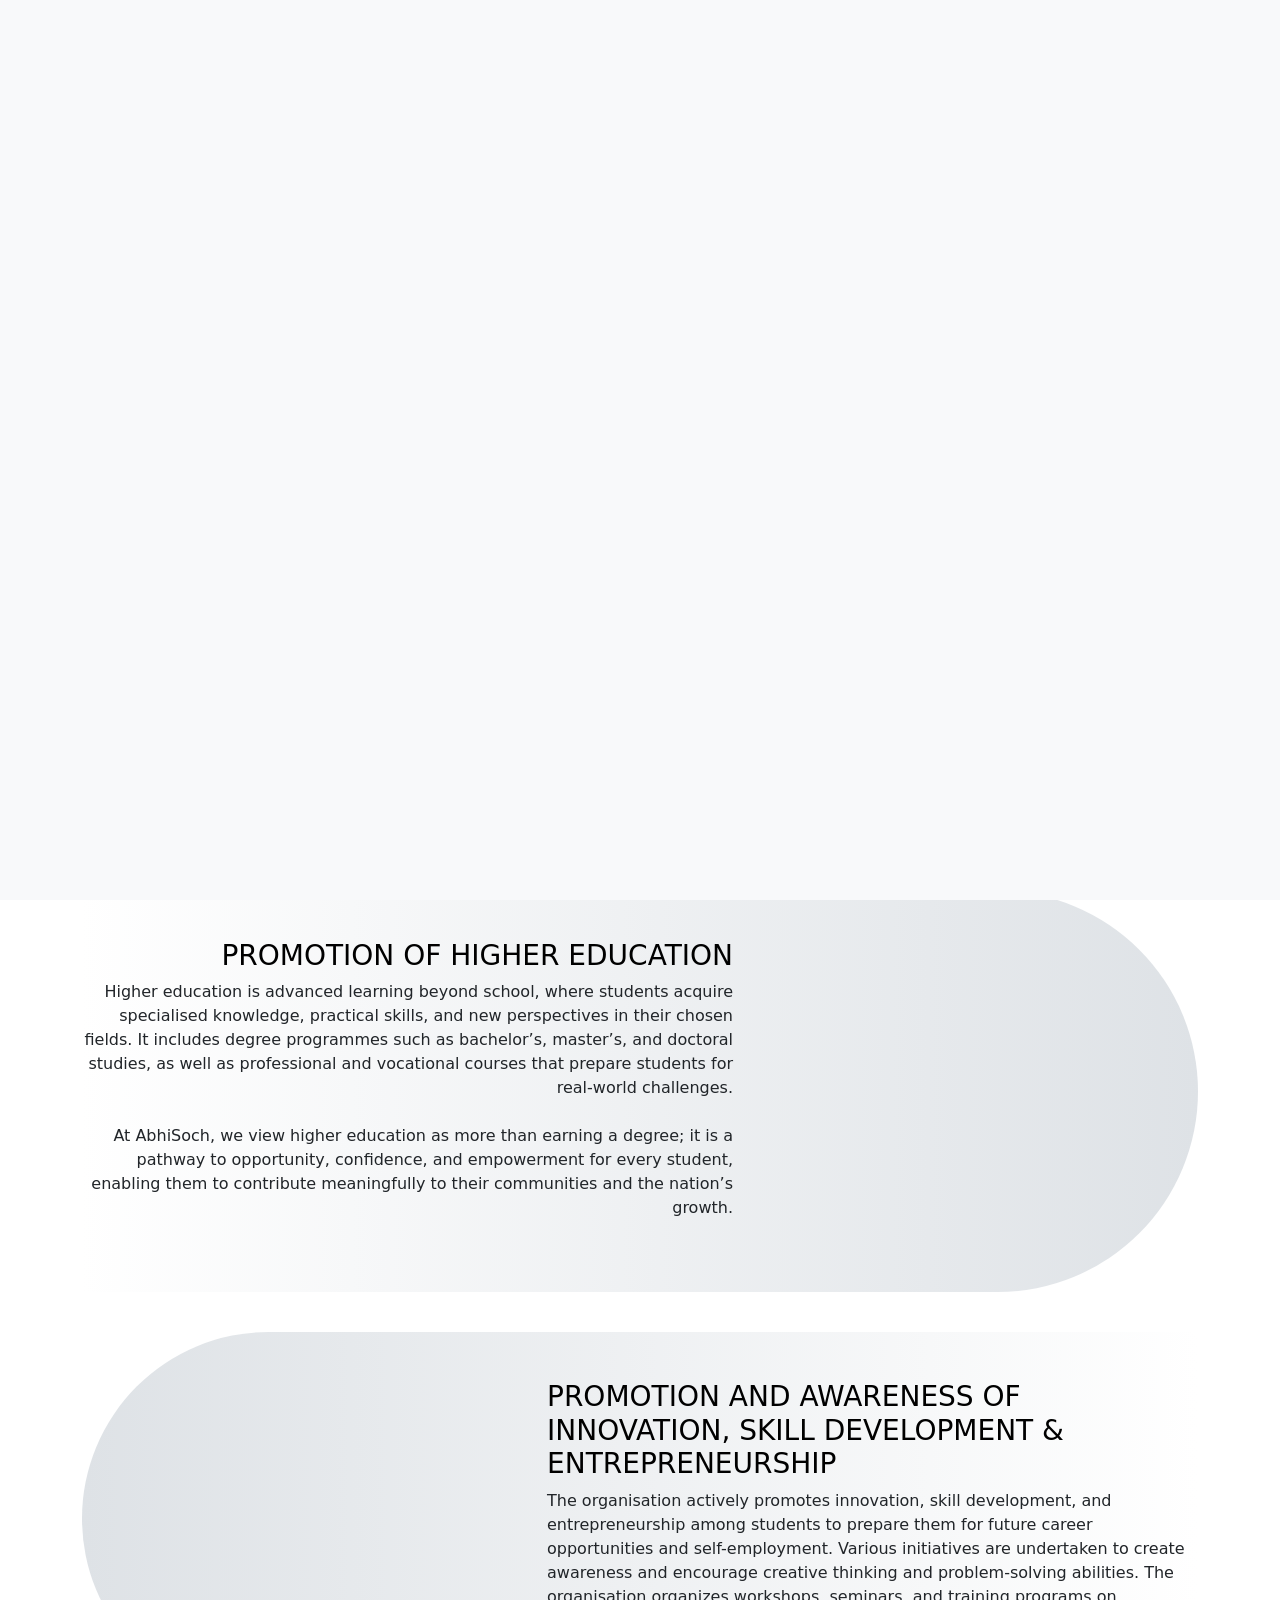
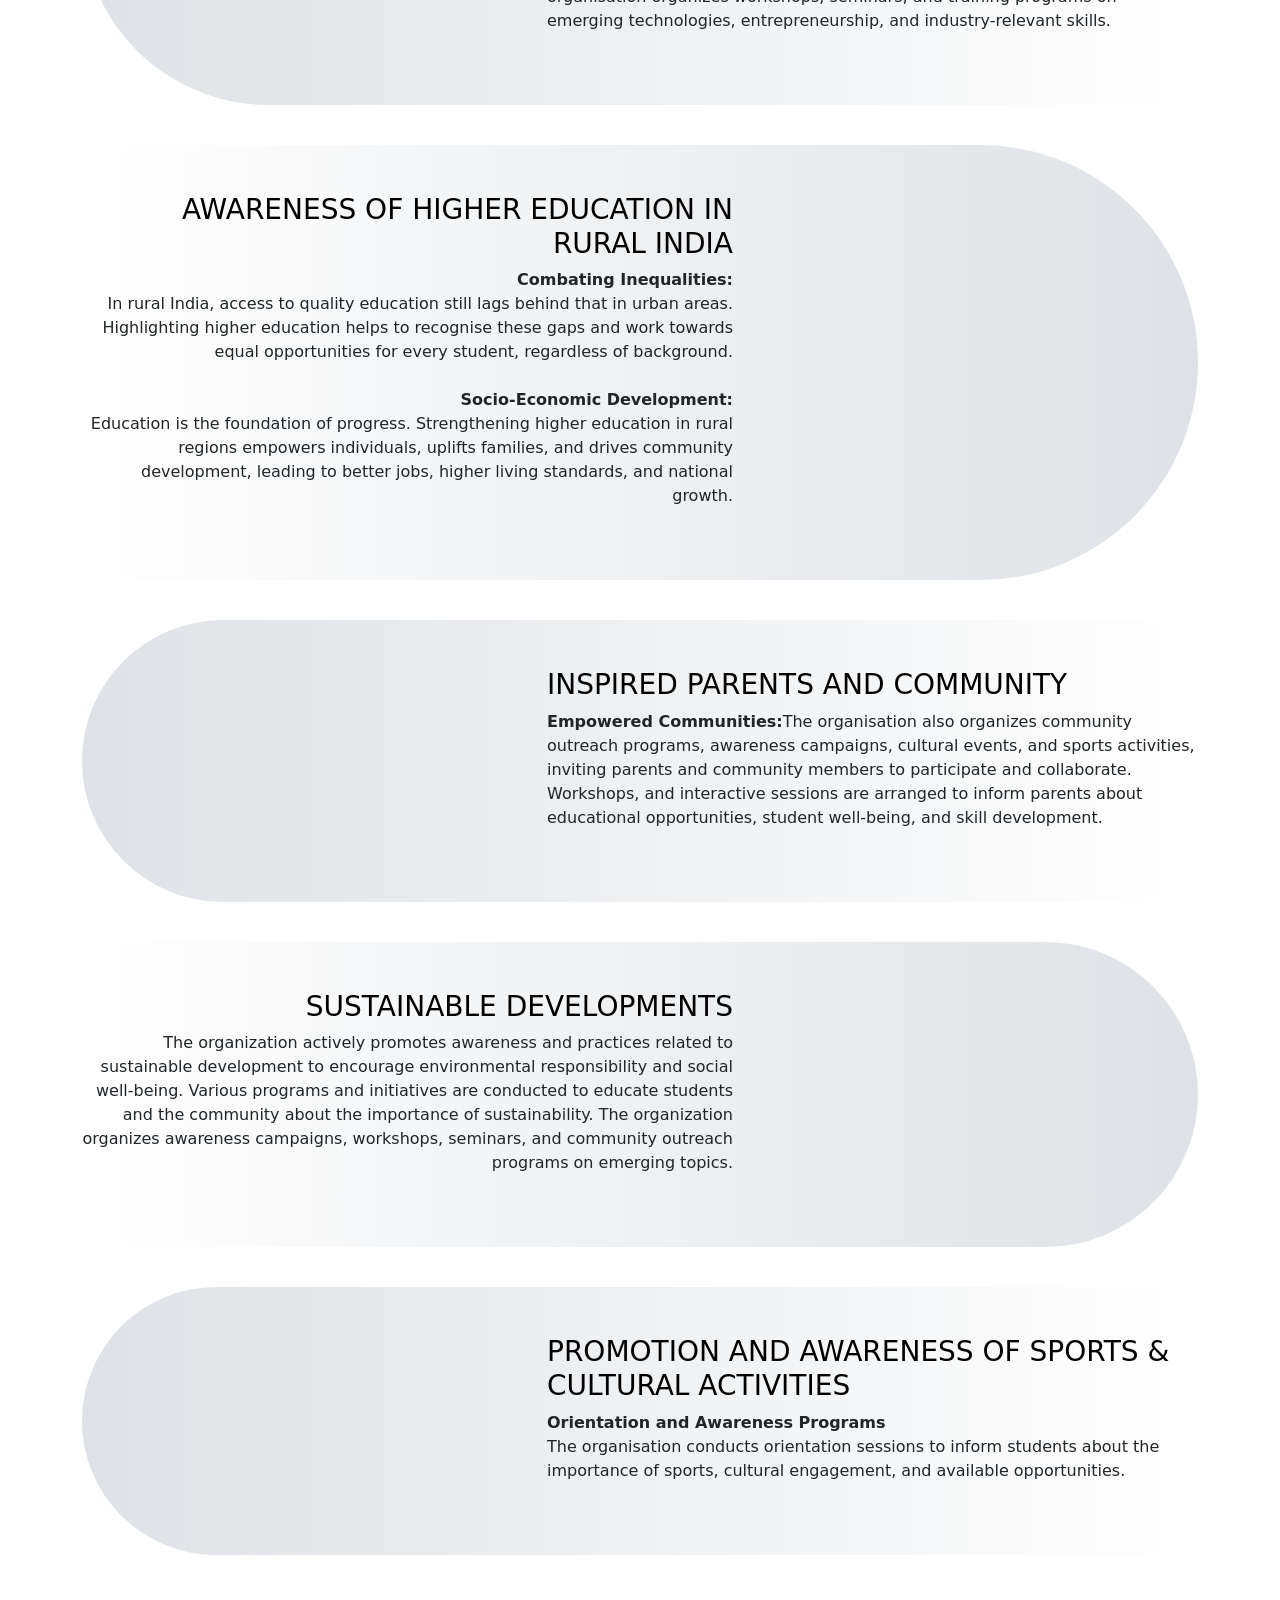
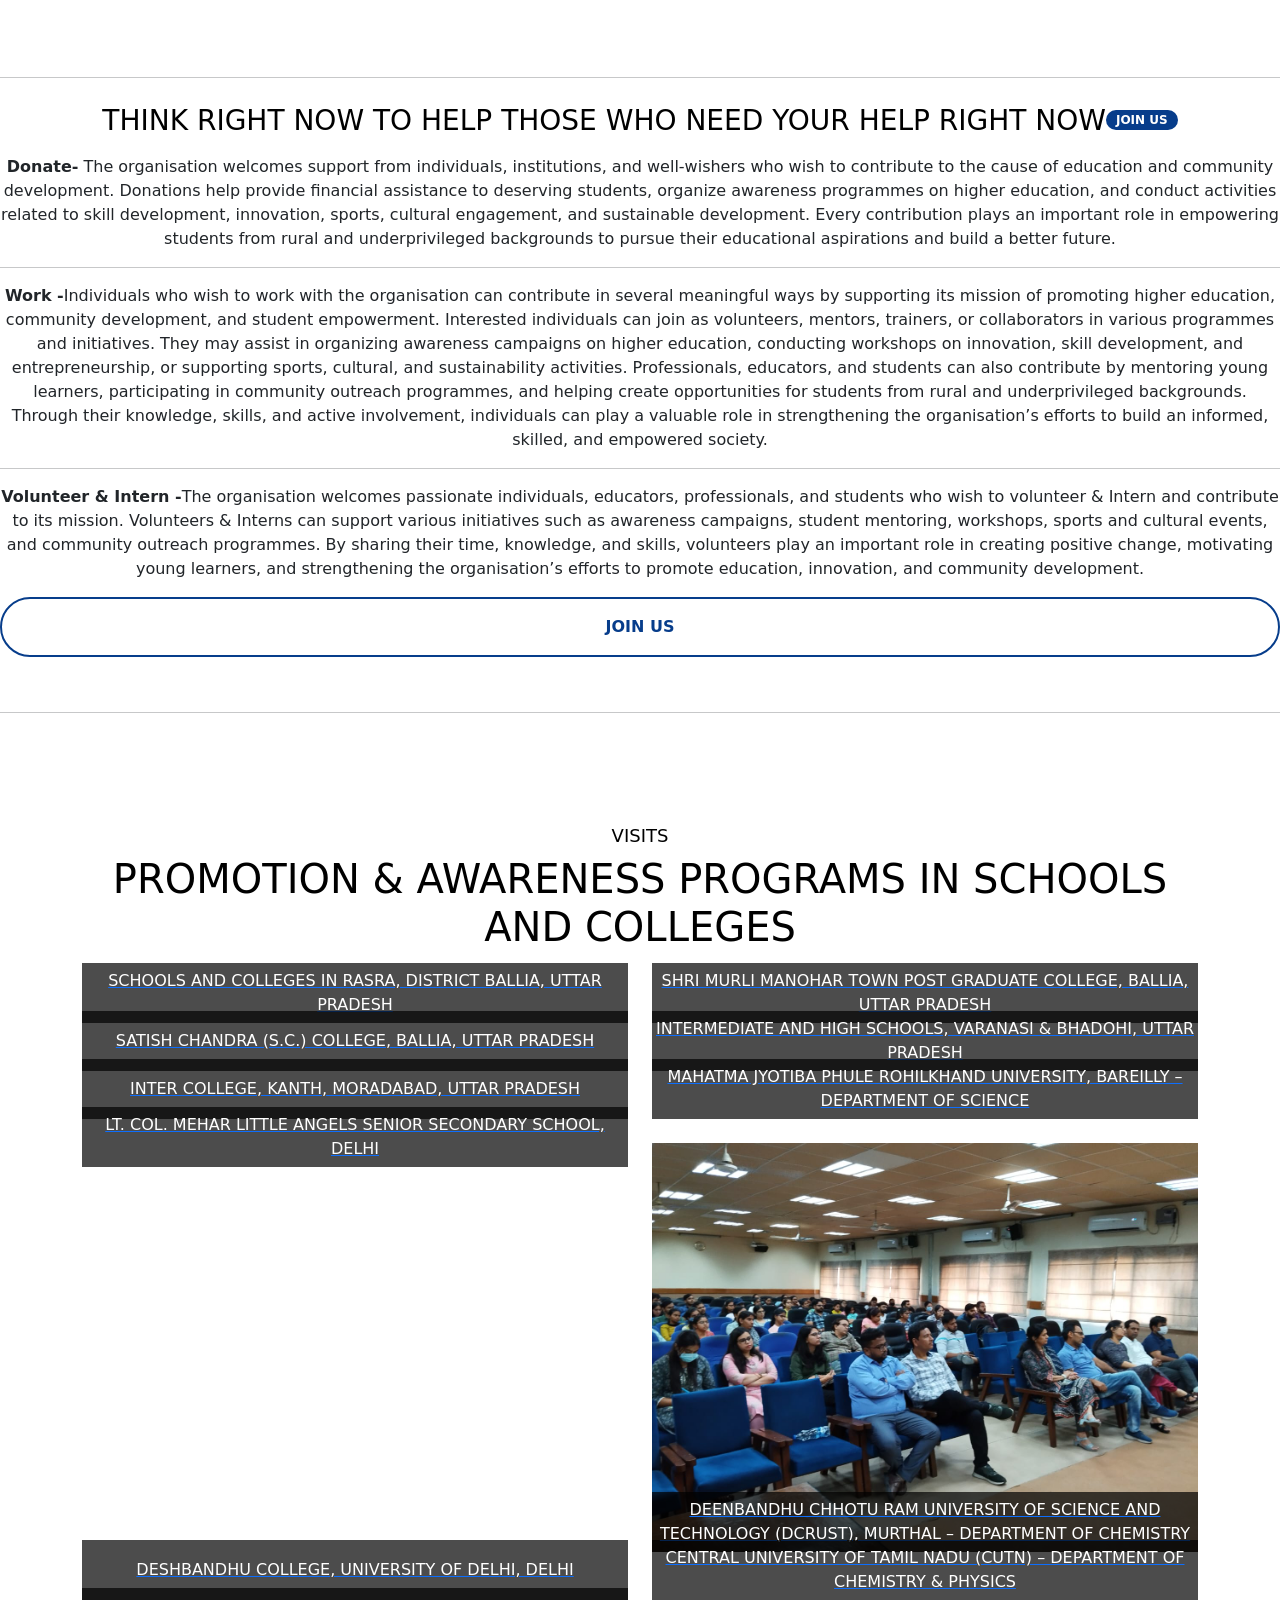
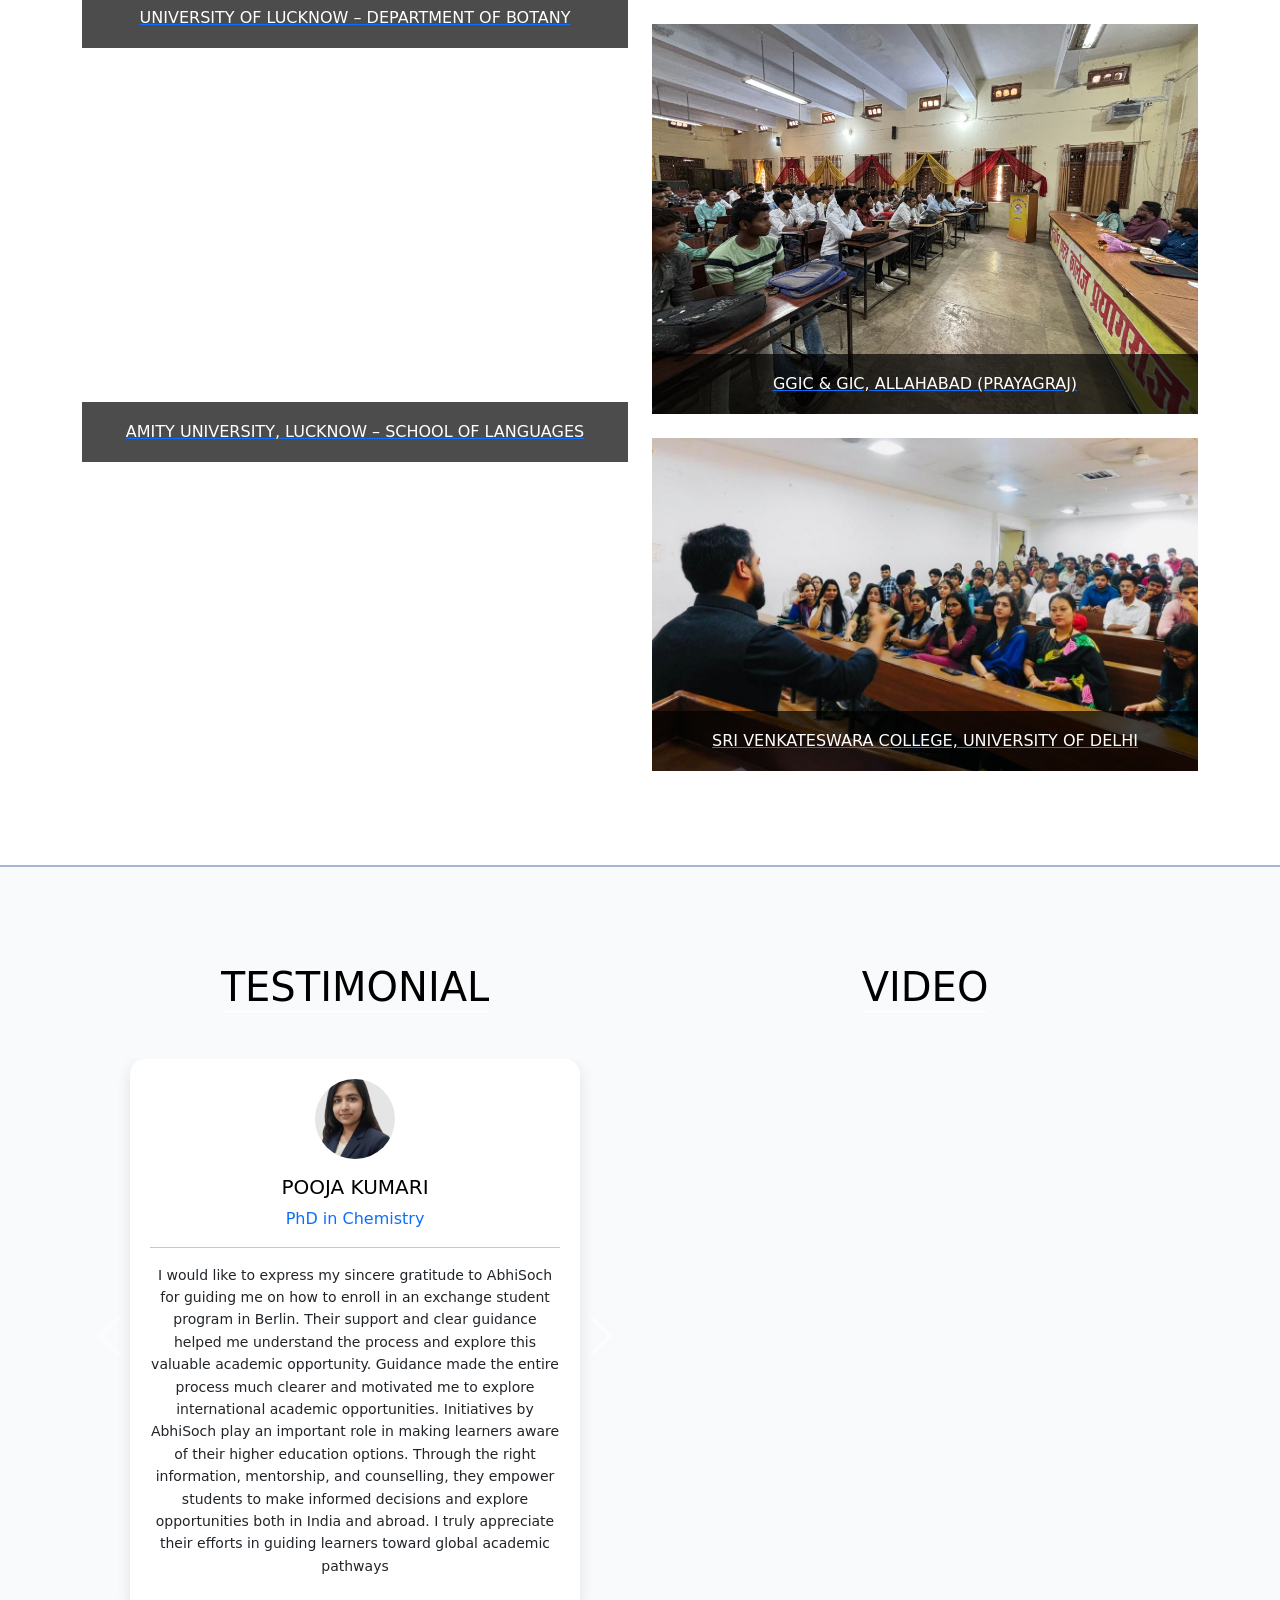
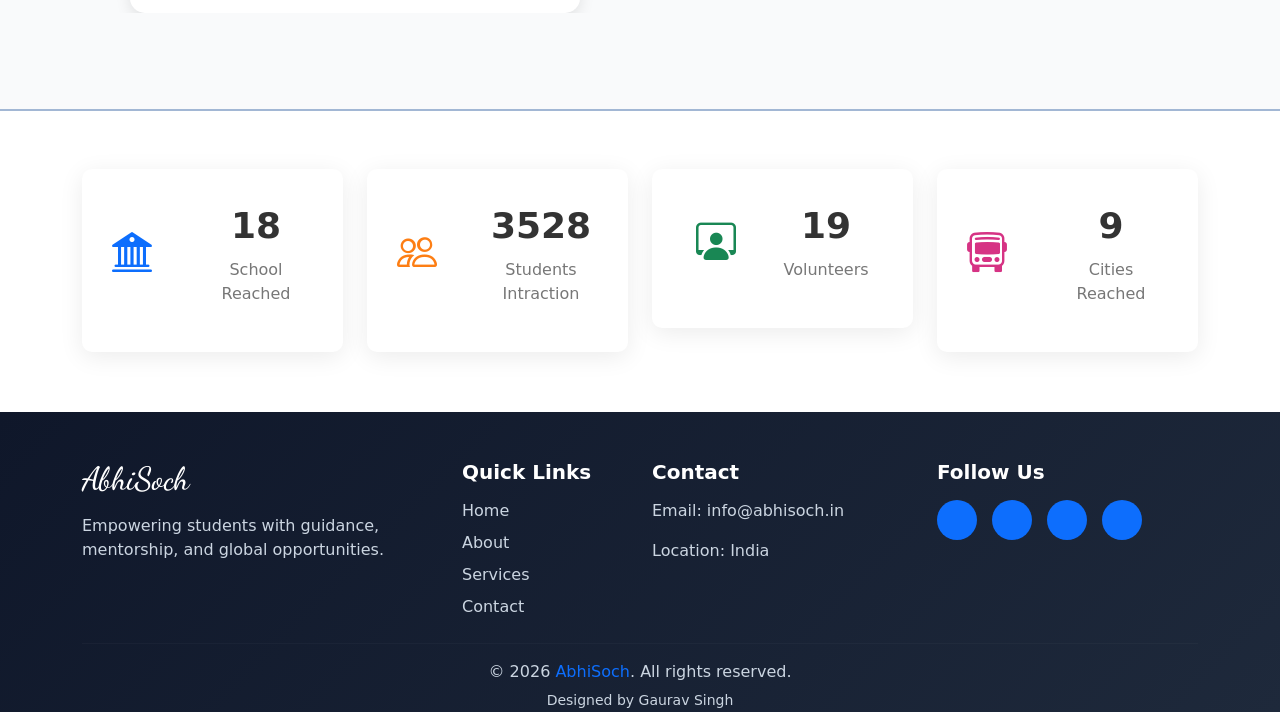
==== commit e78fde1d: "footer changes" ====
--- a/public/index.html
+++ b/public/index.html
@@ -128,9 +128,9 @@
                             <div class="title-left">
                                 <h5>History</h5>
                                 <h1>About Us</h1>
-                            </div>
-                        </div>
-                        <p class="mb-4 wow fadeInUp" data-wow-delay="0.2s">AbhiSoch aims to
+                            </div> 
+                        </div>
+                        <p class="mb-4 wow fadeInUp" data-wow-delay="0.2s">Established in 2023-AbhiSoch aims to
                             inspire students from rural areas to dream big and explore the limitless possibilities of
                             higher education in India and abroad. We focus on empowering youth, building awareness, and
                             expanding access to quality learning through mentoring, workshops, expert talks, and
@@ -680,7 +680,7 @@
                             <div class="carousel-item active">
                                 <div class="d-flex justify-content-center px-2">
                                     <div class="profile-card text-center">
-                                        <img src="img/Testinomial/pooja.jpg" class="profile-img" alt="Pooja">
+                                        <img src="img/Testinomial/Pooja.jpg" class="profile-img" alt="Pooja">
 
                                         <h5 class="text-uppercase mt-3">Pooja Kumari</h5>
                                         <span class="text-primary">PhD in Chemistry</span>
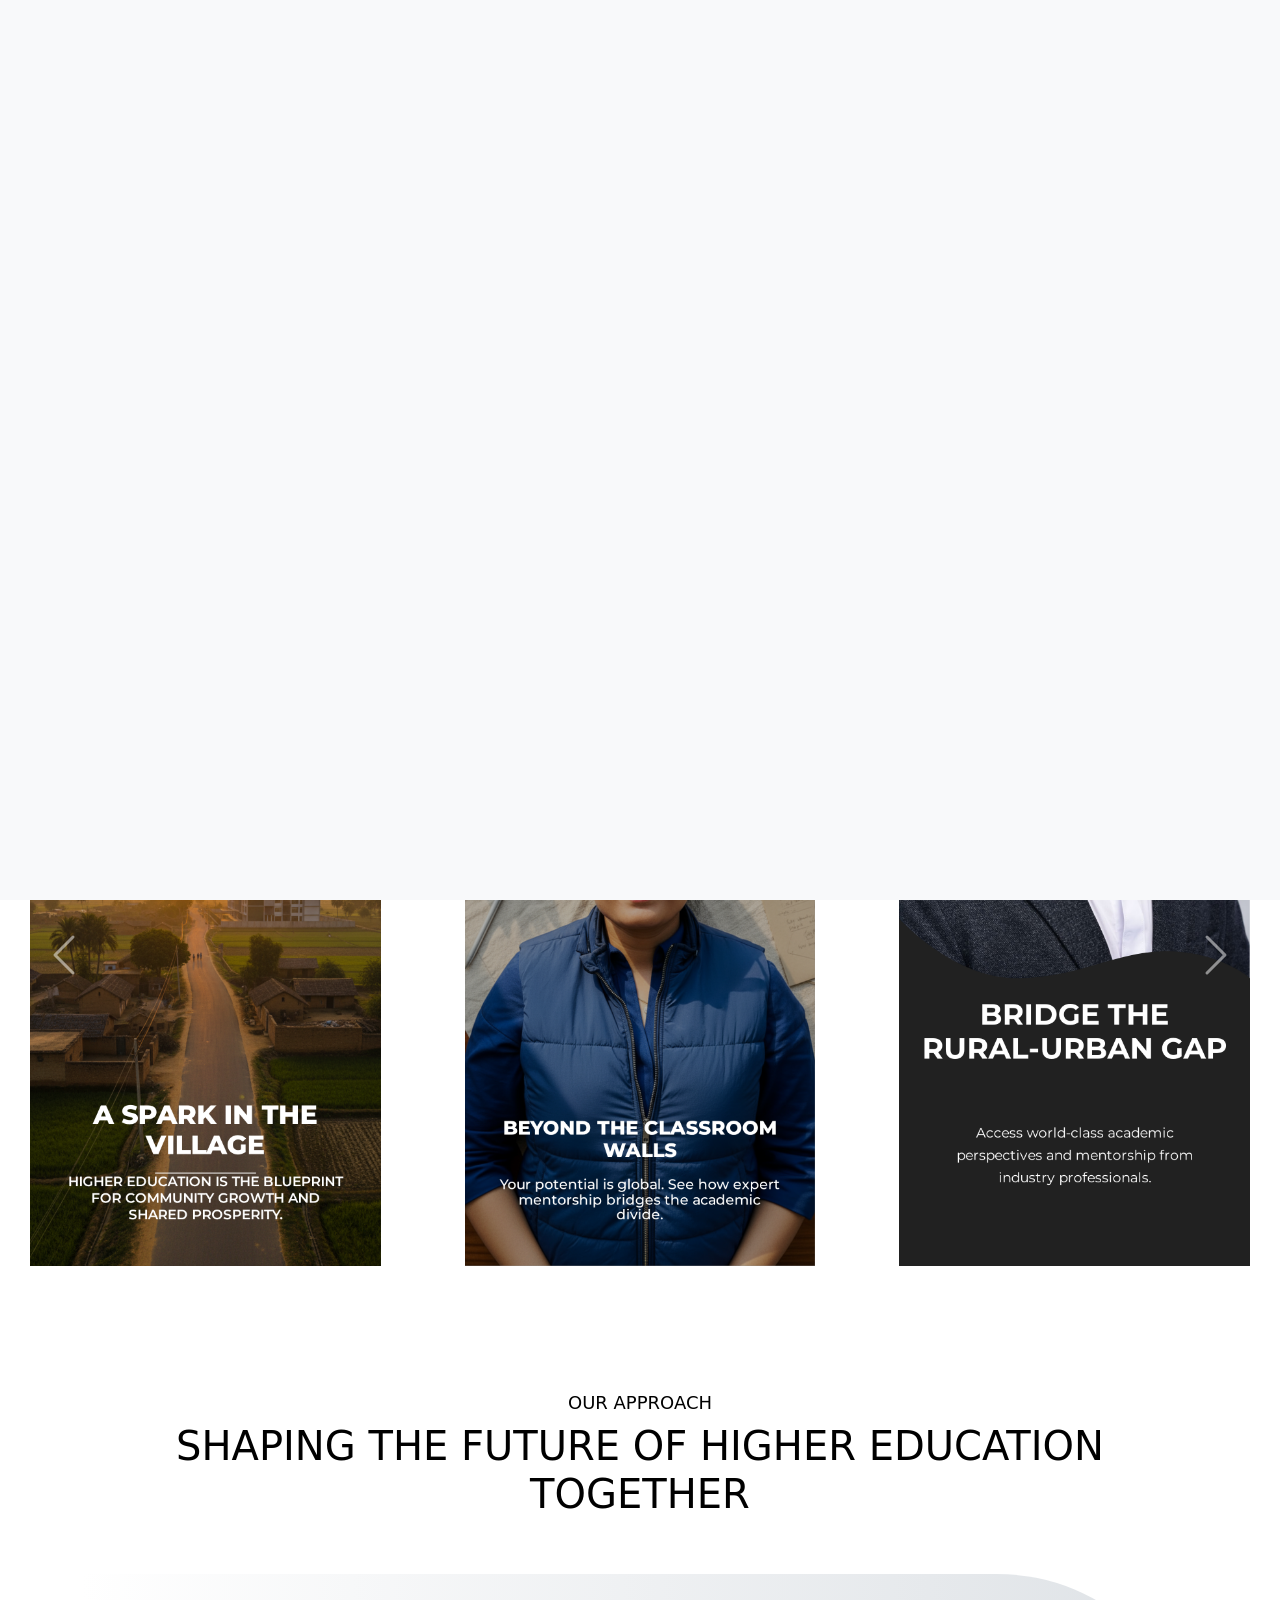
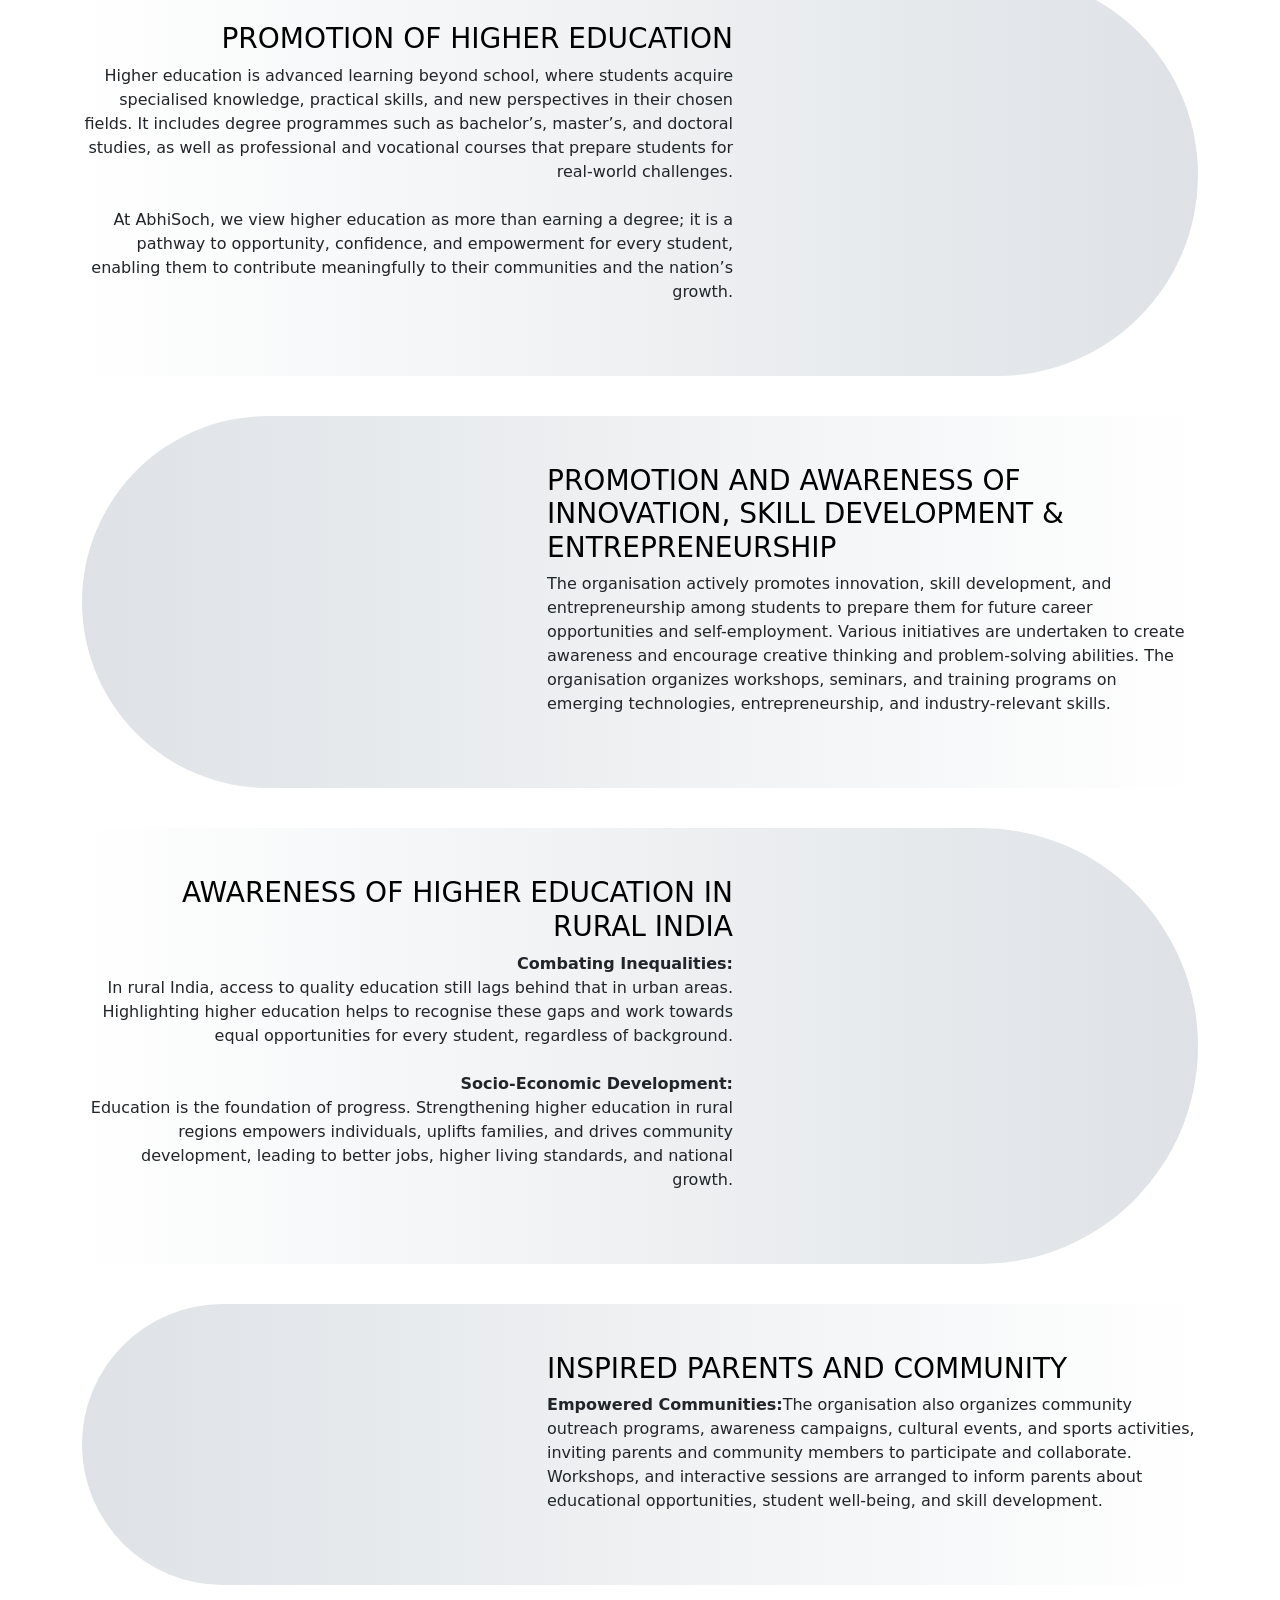
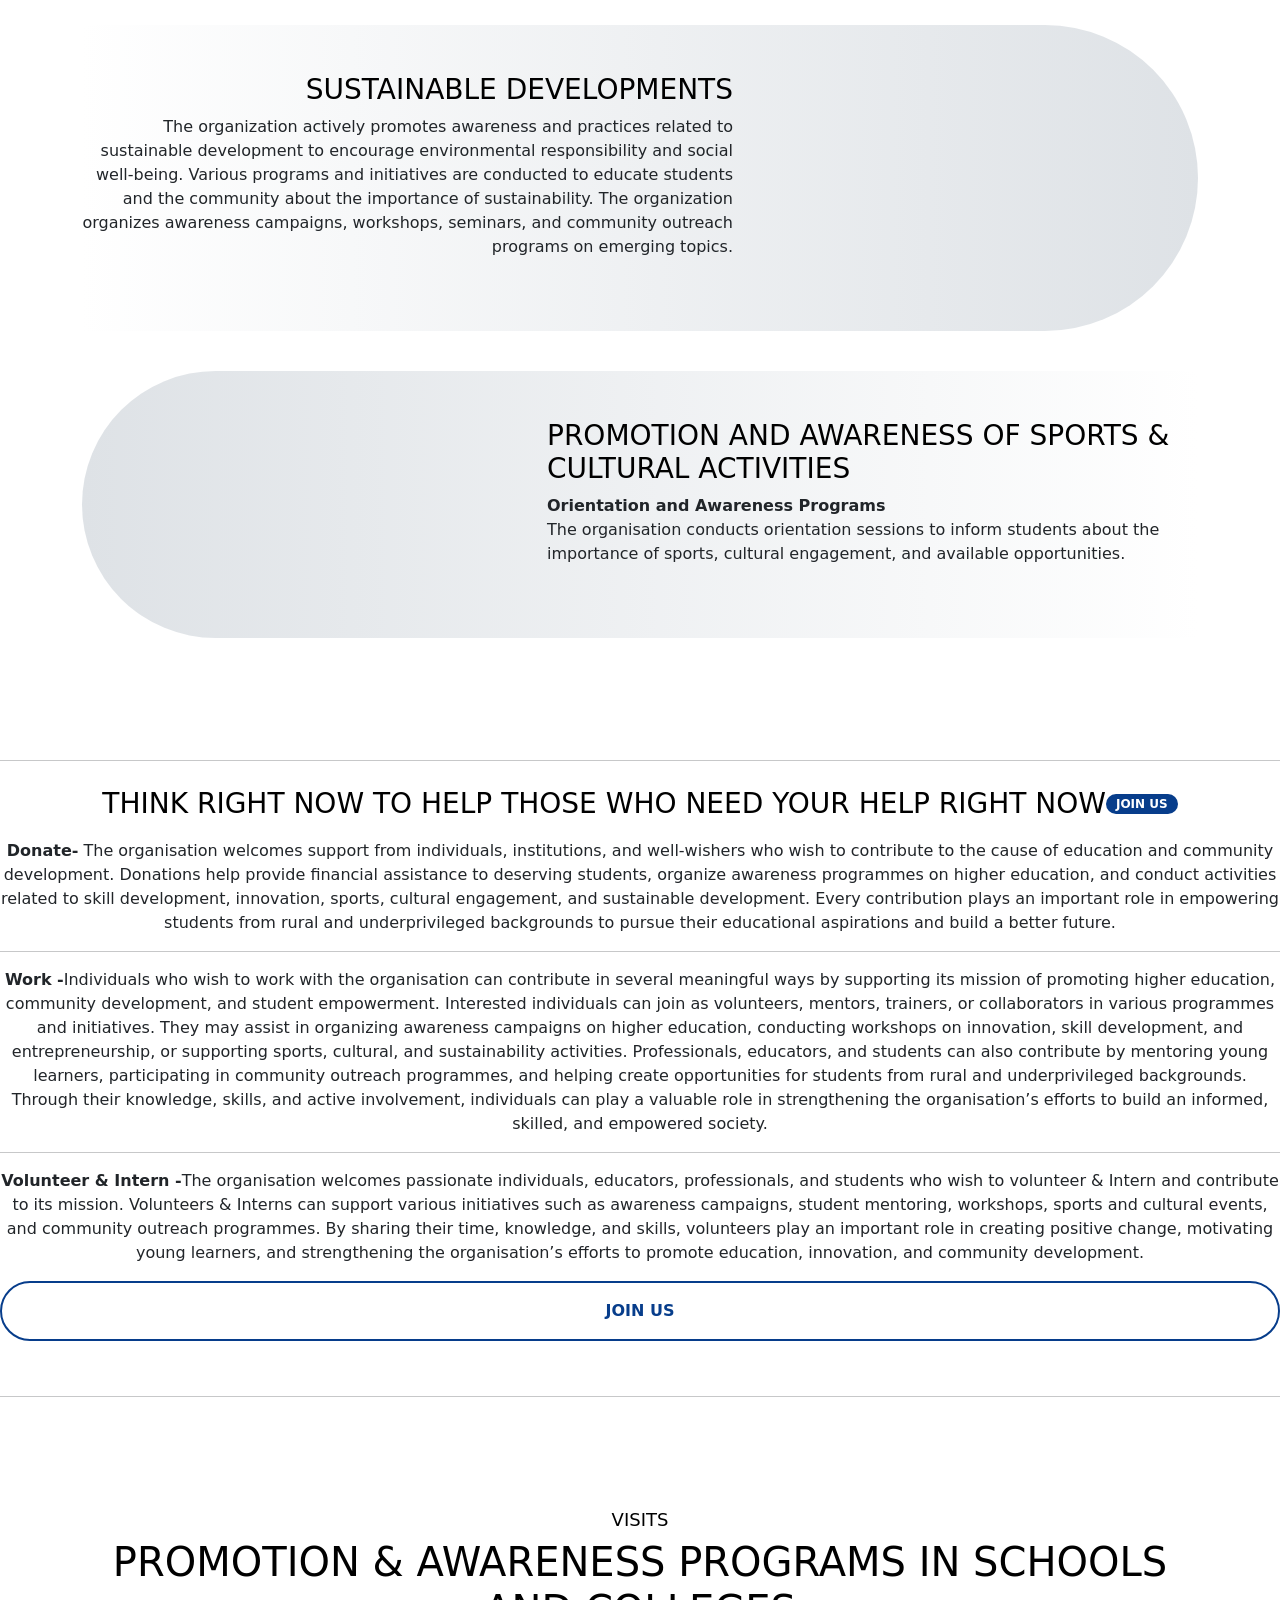
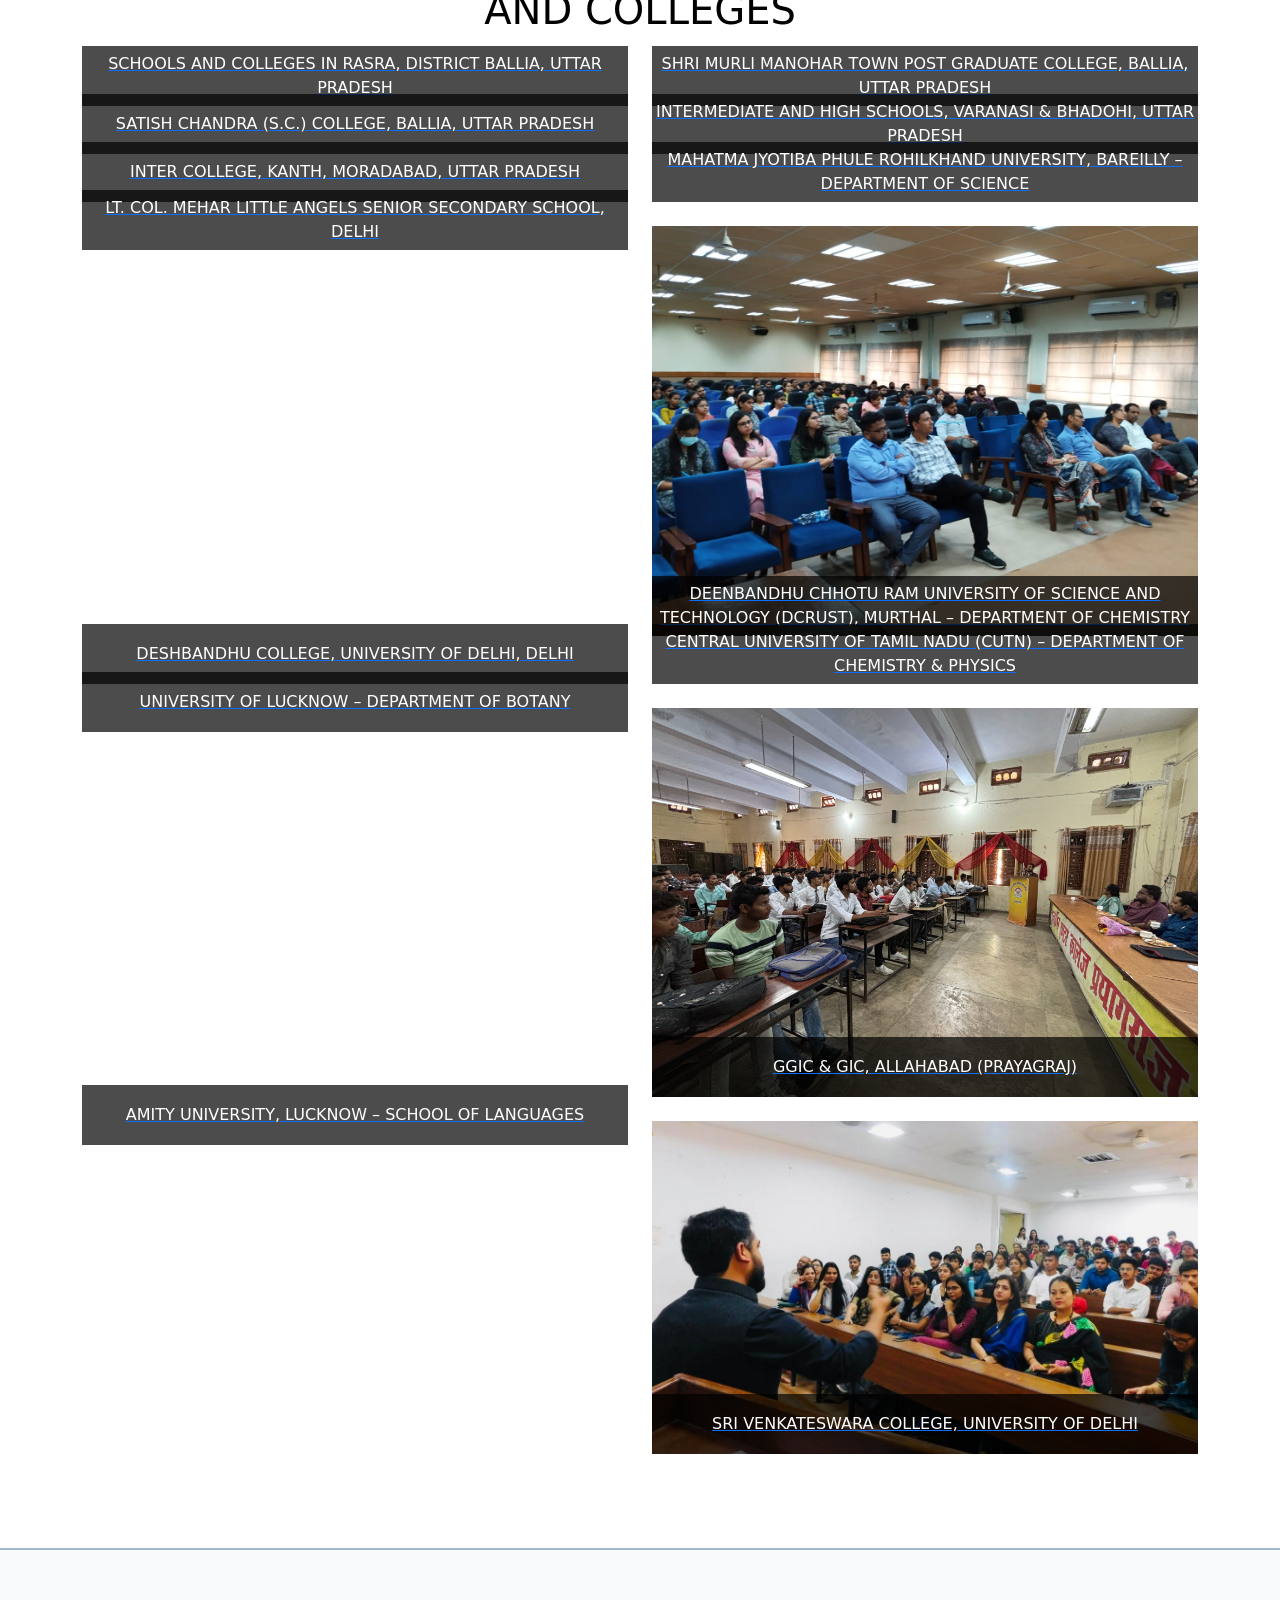
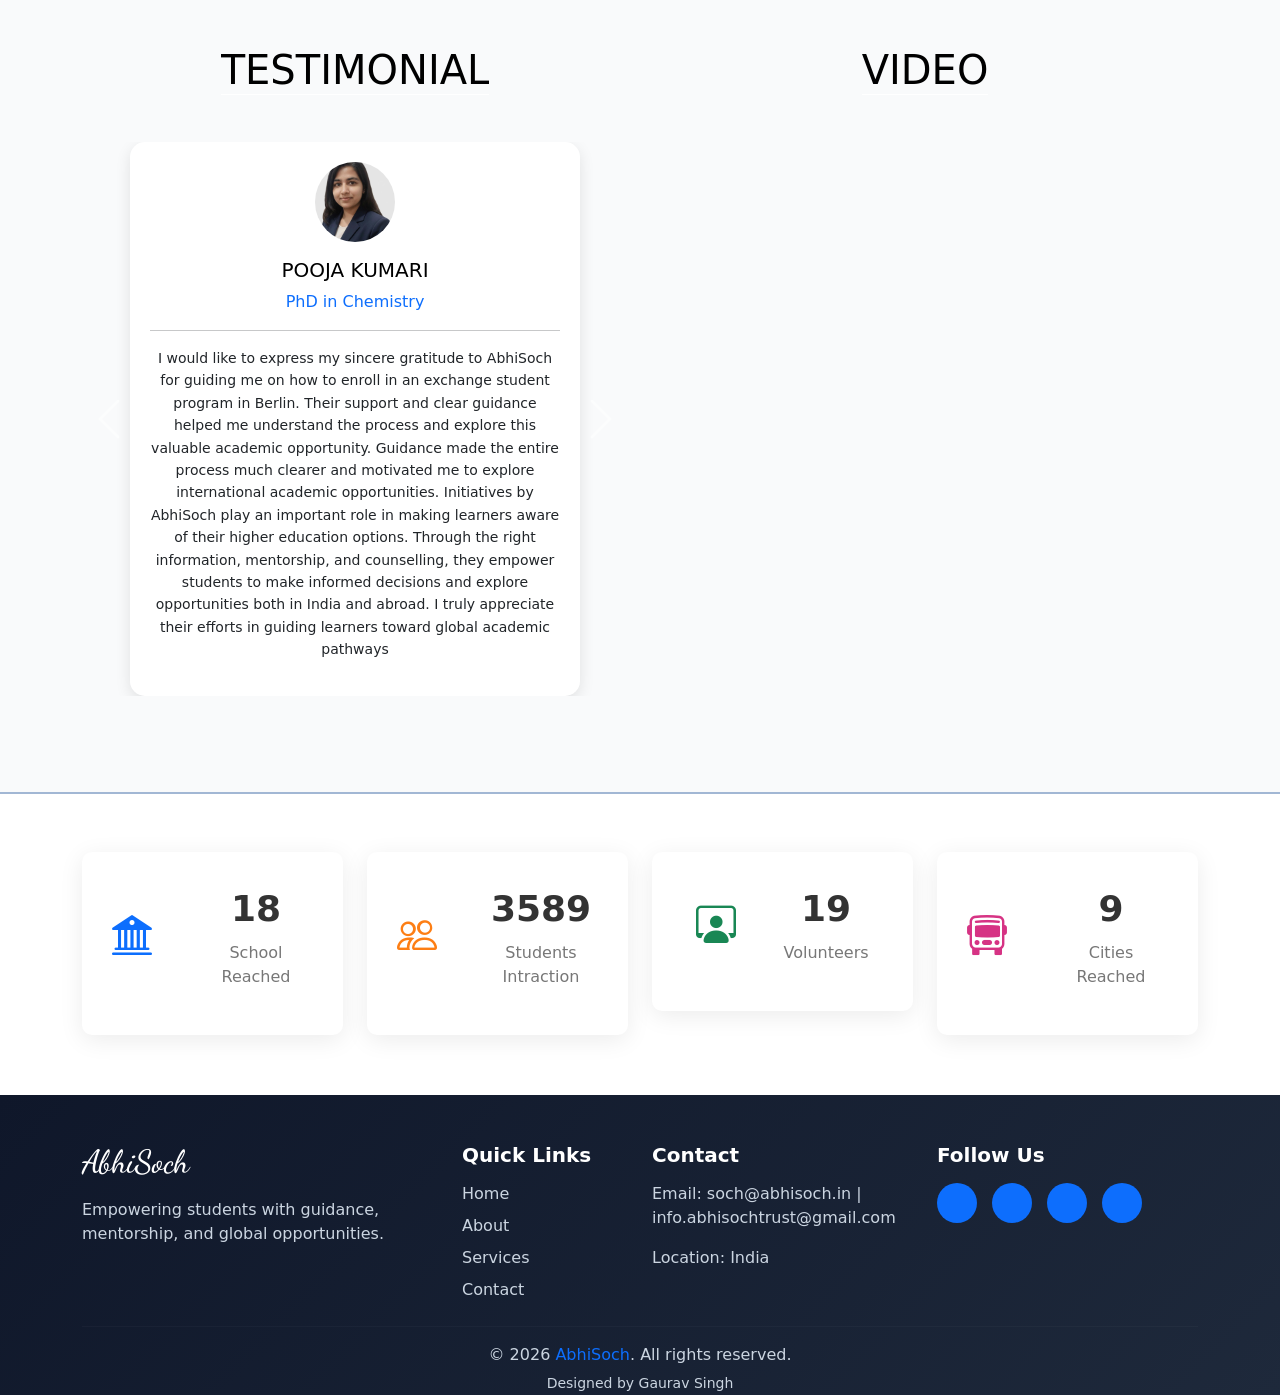
==== commit baa40f61: "home page chages" ====
--- a/public/index.html
+++ b/public/index.html
@@ -147,6 +147,154 @@
         </div>
     </div>
     <!-- About End -->
+
+      <!-- image-section Start-->
+    <div id="multiCarousel" class="carousel slide" data-bs-ride="carousel" data-bs-interval="3000">
+
+        <div class="carousel-inner about">
+
+            <!-- Slide 1 -->
+            <div class="carousel-item active">
+                <div class="row">
+
+                    <div class="col-md-4">
+                        <img src="img/AST/A1.png" class="img-fluid rounded">
+                    </div>
+
+                    <div class="col-md-4">
+                        <img src="img/AST/A2.png" class="img-fluid rounded">
+                    </div>
+
+                    <div class="col-md-4">
+                        <img src="img/AST/A3.png" class="img-fluid rounded">
+                    </div>
+
+                </div>
+            </div>
+
+            <!-- Slide 2 -->
+            <div class="carousel-item">
+                <div class="row">
+
+                    <div class="col-md-4">
+                        <img src="img/AST/A10.png" class="img-fluid rounded">
+                    </div>
+
+                    <div class="col-md-4">
+                        <img src="img/AST/A5.png" class="img-fluid rounded">
+                    </div>
+
+                    <div class="col-md-4">
+                        <img src="img/AST/A6.png" class="img-fluid rounded">
+                    </div>
+
+                </div>
+            </div>
+            <!-- Slide 2 -->
+            <div class="carousel-item">
+                <div class="row">
+
+                    <div class="col-md-4">
+                        <img src="img/AST/A7.png" class="img-fluid rounded">
+                    </div>
+
+                    <div class="col-md-4">
+                        <img src="img/AST/A8.png" class="img-fluid rounded">
+                    </div>
+
+                    <div class="col-md-4">
+                        <img src="img/AST/A9.png" class="img-fluid rounded">
+                    </div>
+
+                </div>
+            </div>
+            <!-- Slide 2 -->
+            <div class="carousel-item">
+                <div class="row">
+
+                    <div class="col-md-4">
+                        <img src="img/AST/A4.png" class="img-fluid rounded">
+                    </div>
+
+                    <div class="col-md-4">
+                        <img src="img/AST/A11.png" class="img-fluid rounded">
+                    </div>
+
+                    <div class="col-md-4">
+                        <img src="img/AST/A12.png" class="img-fluid rounded">
+                    </div>
+
+                </div>
+            </div>
+            <!-- Slide 2 -->
+            <div class="carousel-item">
+                <div class="row">
+
+                    <div class="col-md-4">
+                        <img src="img/AST/A13.png" class="img-fluid rounded">
+                    </div>
+
+                    <div class="col-md-4">
+                        <img src="img/AST/A14.png" class="img-fluid rounded">
+                    </div>
+
+                    <div class="col-md-4">
+                        <img src="img/AST/A15.png" class="img-fluid rounded">
+                    </div>
+
+                </div>
+            </div>
+            <!-- Slide 2 -->
+            <div class="carousel-item">
+                <div class="row">
+
+                    <div class="col-md-4">
+                        <img src="img/AST/A16.png" class="img-fluid rounded">
+                    </div>
+
+                    <div class="col-md-4">
+                        <img src="img/AST/A17.png" class="img-fluid rounded">
+                    </div>
+
+                    <div class="col-md-4">
+                        <img src="img/AST/A18.png" class="img-fluid rounded">
+                    </div>
+
+                </div>
+            </div>
+            <!-- Slide 2 -->
+            <div class="carousel-item">
+                <div class="row">
+
+                    <div class="col-md-4">
+                        <img src="img/AST/A19.png" class="img-fluid rounded">
+                    </div>
+
+                    <div class="col-md-4">
+                        <img src="img/AST/A20.png" class="img-fluid rounded">
+                    </div>
+
+                    <div class="col-md-4">
+                        <img src="img/AST/A9.png" class="img-fluid rounded">
+                    </div>
+
+                </div>
+            </div>
+
+
+        </div>
+
+        <!-- Controls -->
+        <button class="carousel-control-prev" type="button" data-bs-target="#multiCarousel" data-bs-slide="prev">
+            <span class="carousel-control-prev-icon"></span>
+        </button>
+
+        <button class="carousel-control-next" type="button" data-bs-target="#multiCarousel" data-bs-slide="next">
+            <span class="carousel-control-next-icon"></span>
+        </button>
+
+    </div>
+    <!-- image-section-end -->
 
 
     <!-- Service Start -->
@@ -680,7 +828,7 @@
                             <div class="carousel-item active">
                                 <div class="d-flex justify-content-center px-2">
                                     <div class="profile-card text-center">
-                                        <img src="img/Testinomial/Pooja.jpg" class="profile-img" alt="Pooja">
+                                        <img src="img/Testinomial/tpooja.jpg" class="profile-img" alt="Pooja">
 
                                         <h5 class="text-uppercase mt-3">Pooja Kumari</h5>
                                         <span class="text-primary">PhD in Chemistry</span>
@@ -857,7 +1005,7 @@
                 <!-- Contact -->
                 <div class="col-lg-3 col-md-6 text-center text-md-start">
                     <h5 class="footer-title">Contact</h5>
-                    <p>Email: info@abhisoch.in</p>
+                    <p>Email: soch@abhisoch.in | info.abhisochtrust@gmail.com</p>
                     <p>Location: India</p>
                 </div>
 
--- a/public/css/style.css
+++ b/public/css/style.css
@@ -627,7 +627,7 @@
     line-height: 1.6;
 }
 
-@media (max-width: 576px) {
+@media (max-width:770px) {
 
     .profile-img {
         position: relative !important;
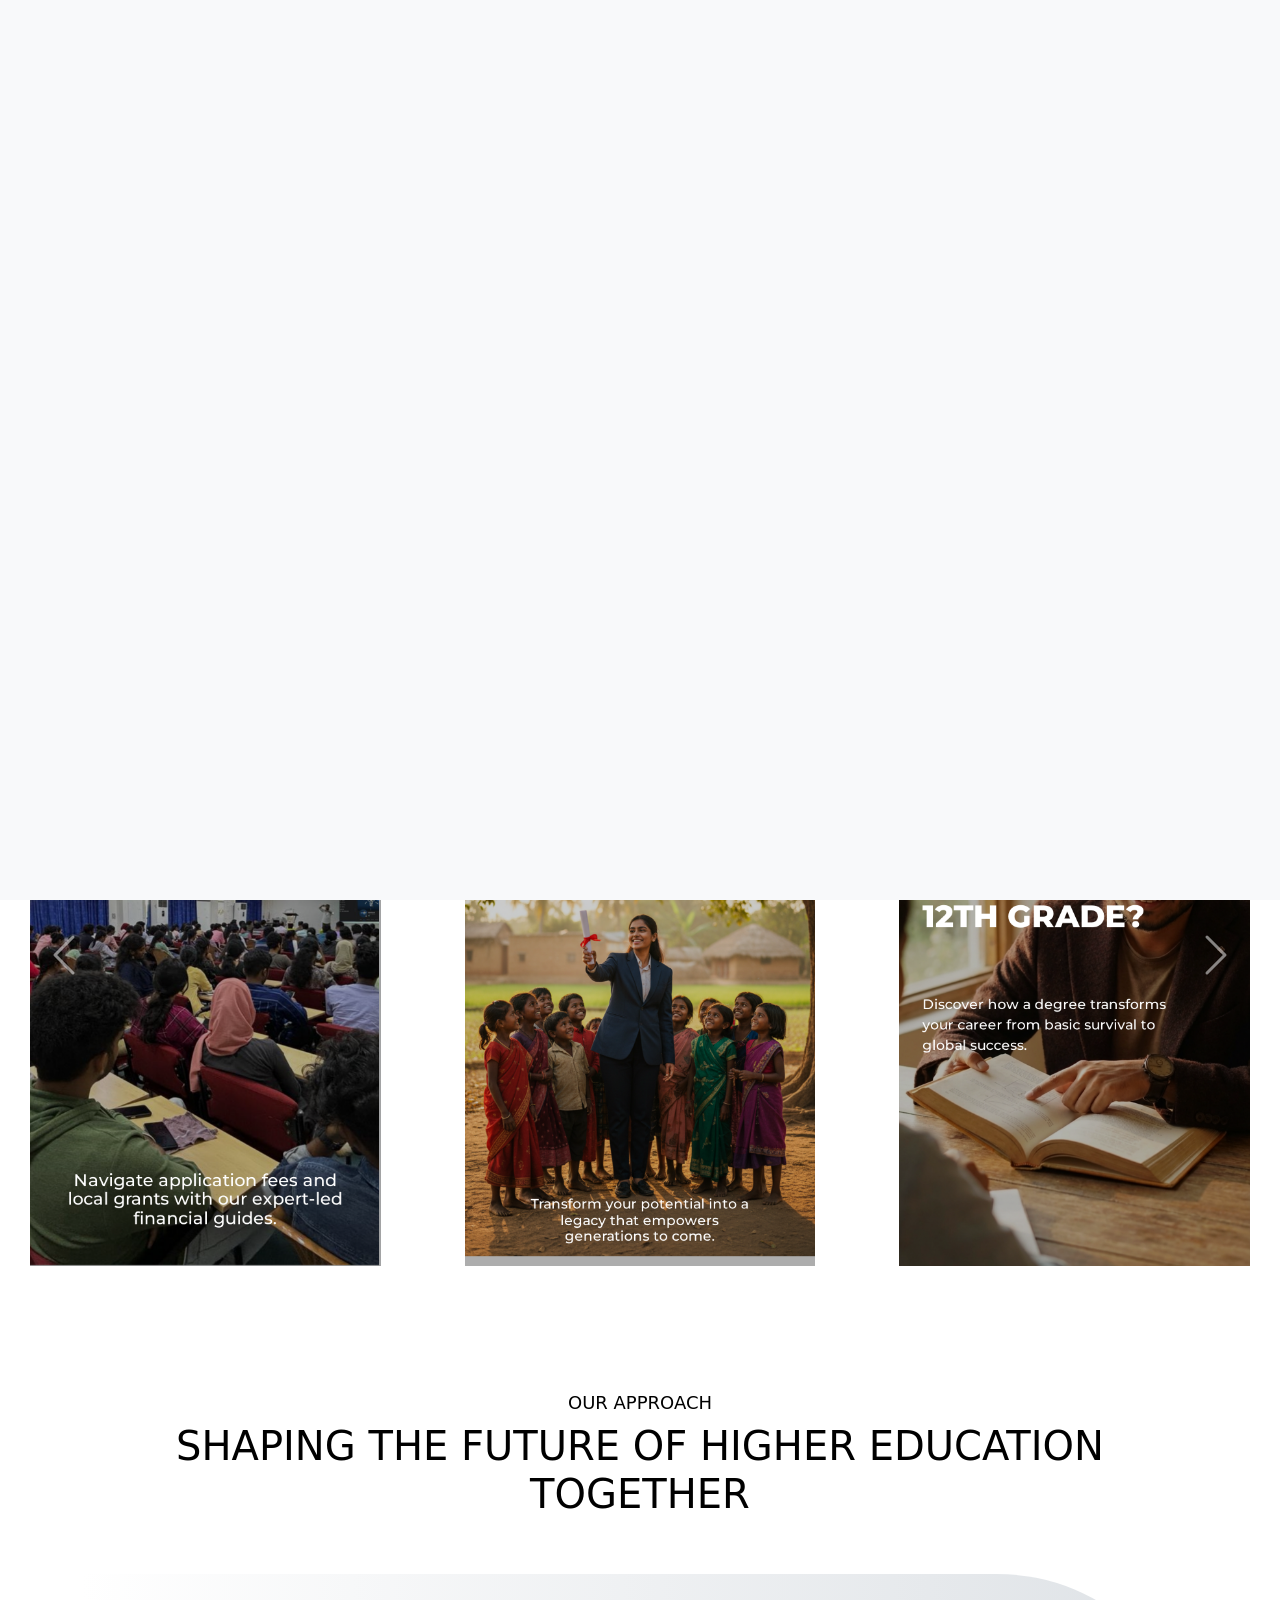
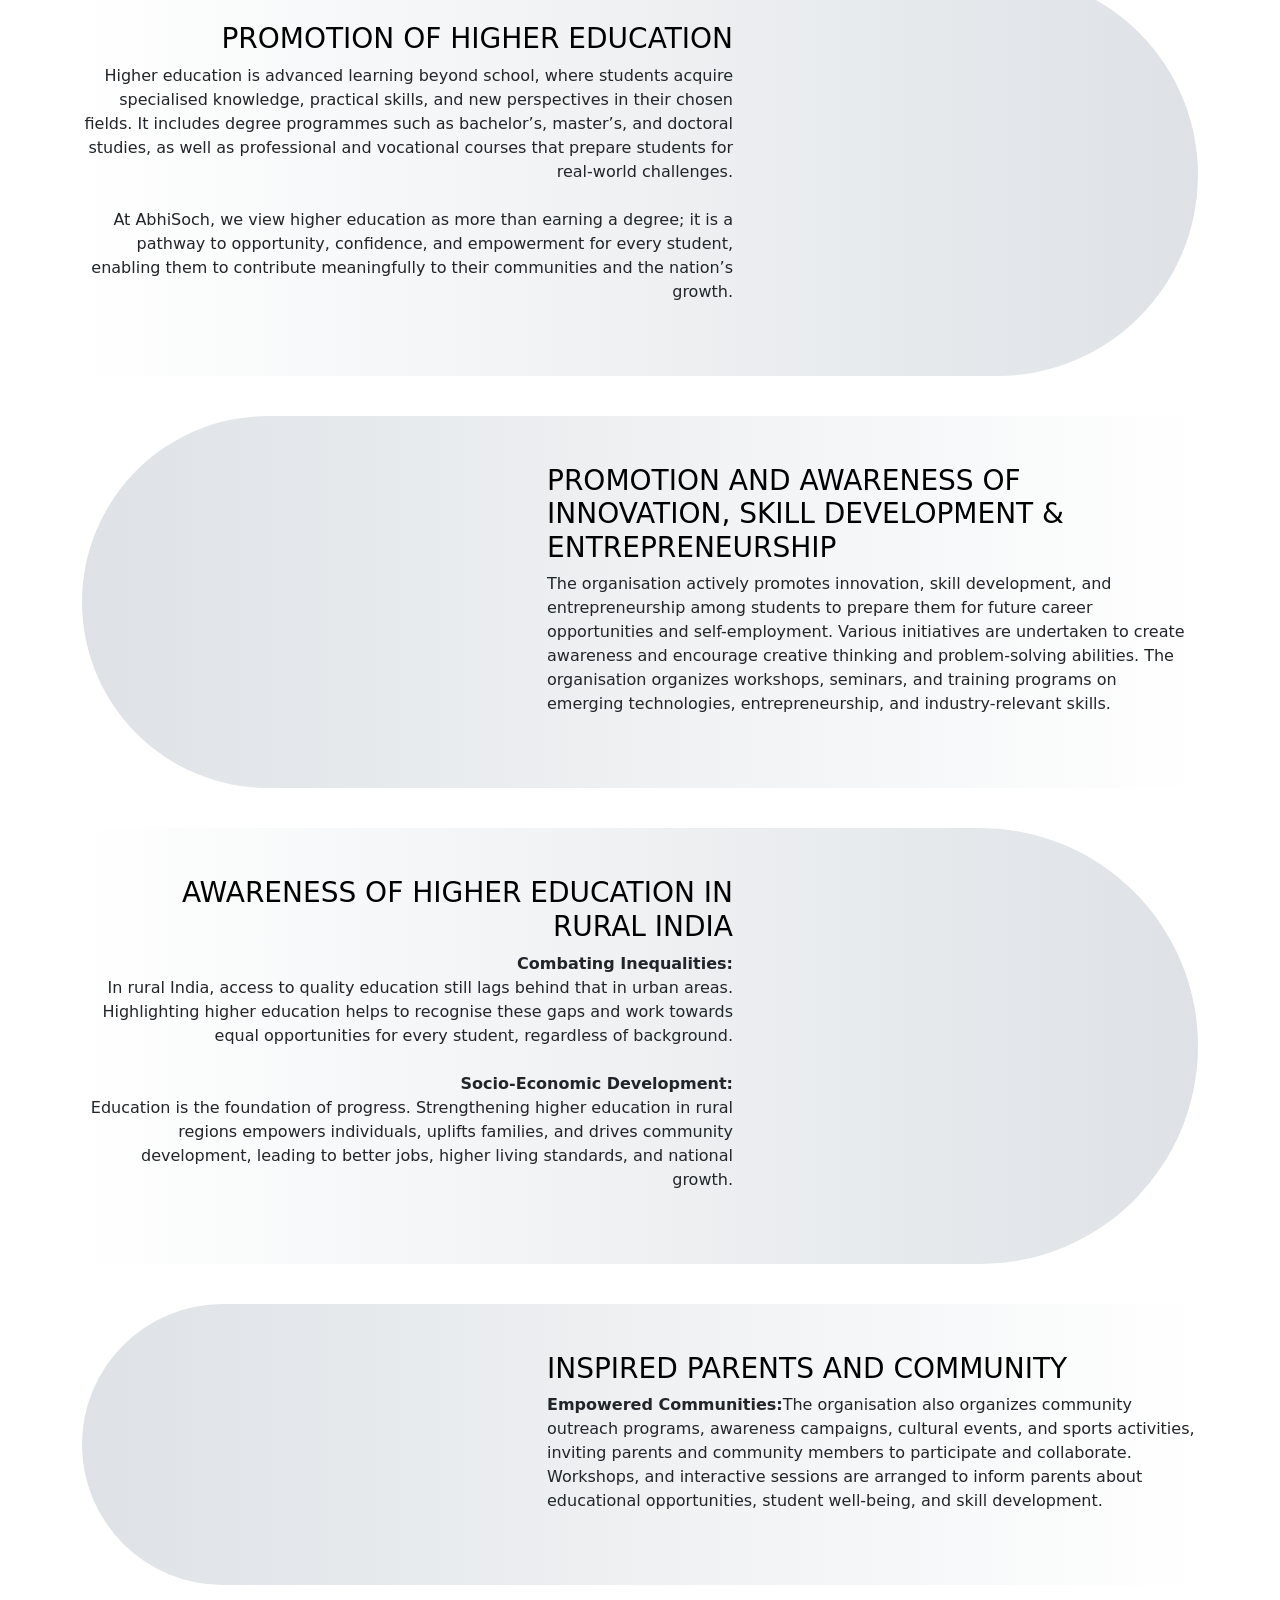
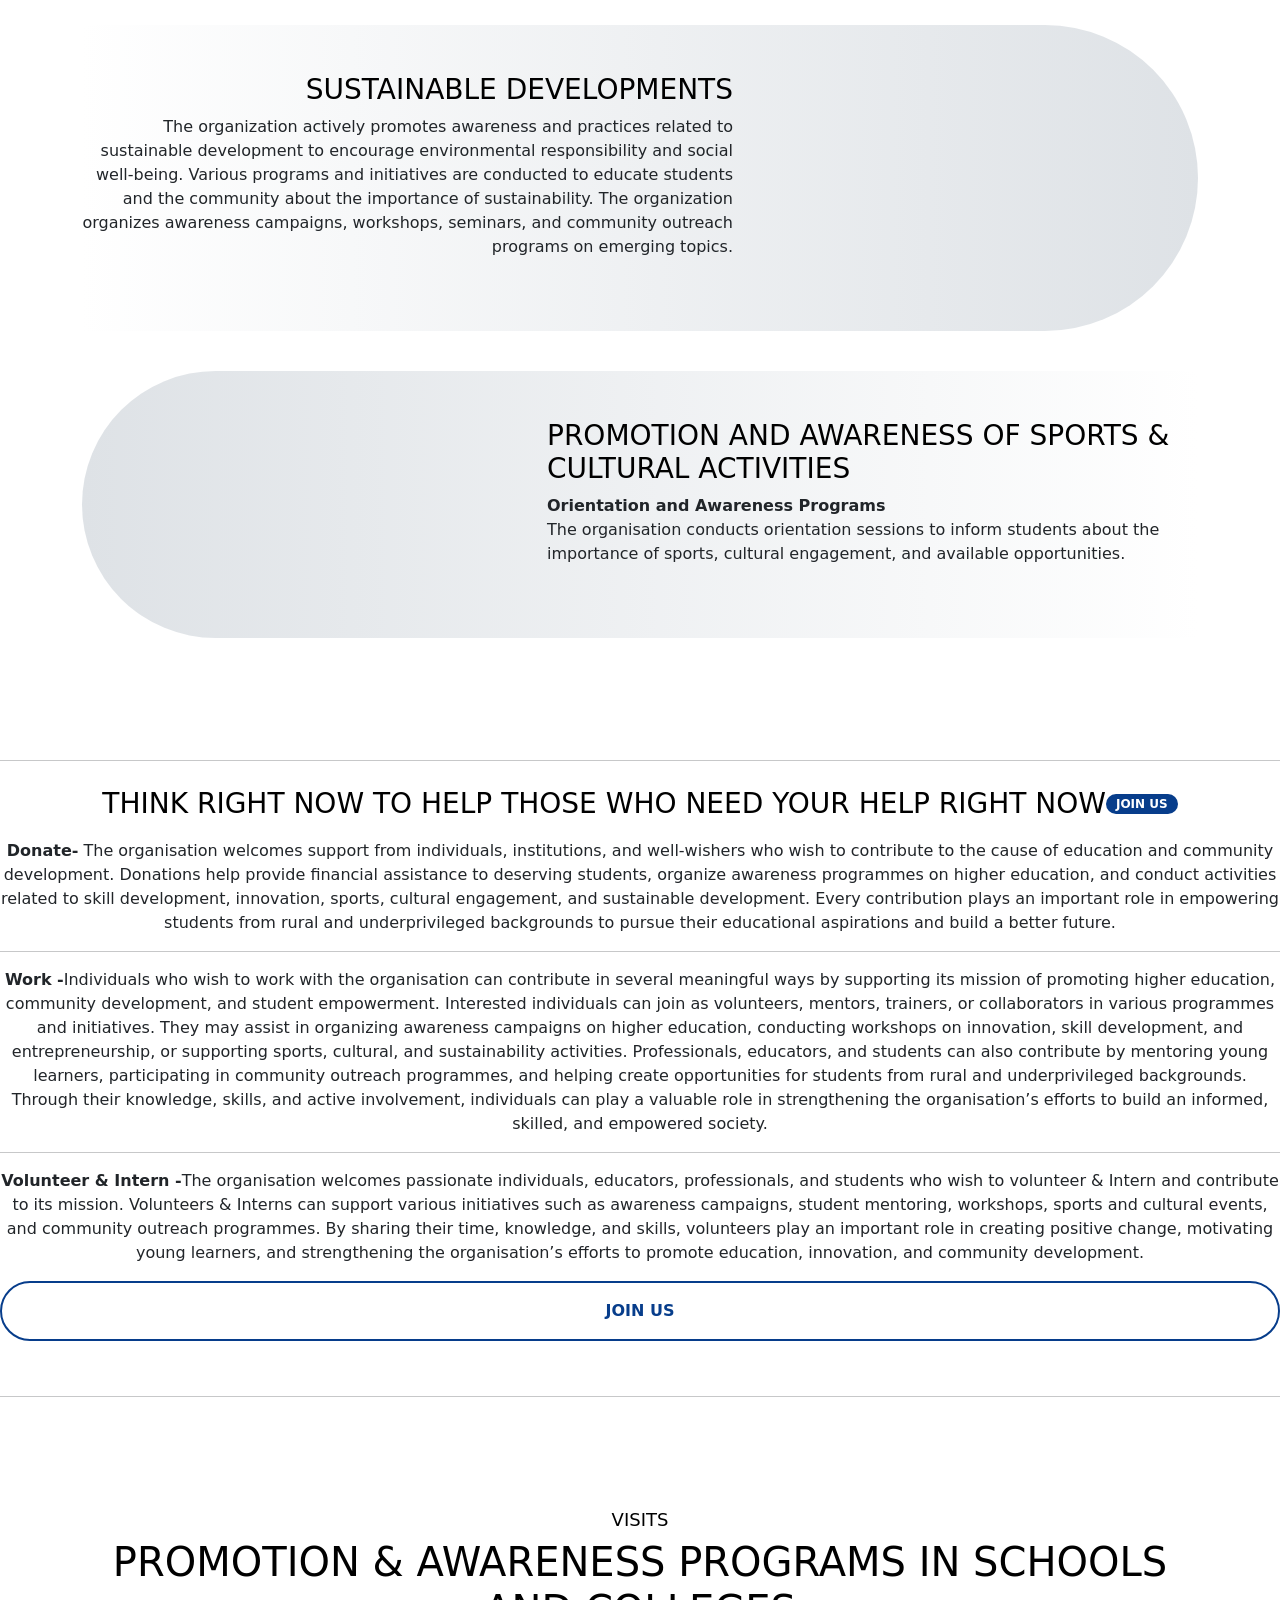
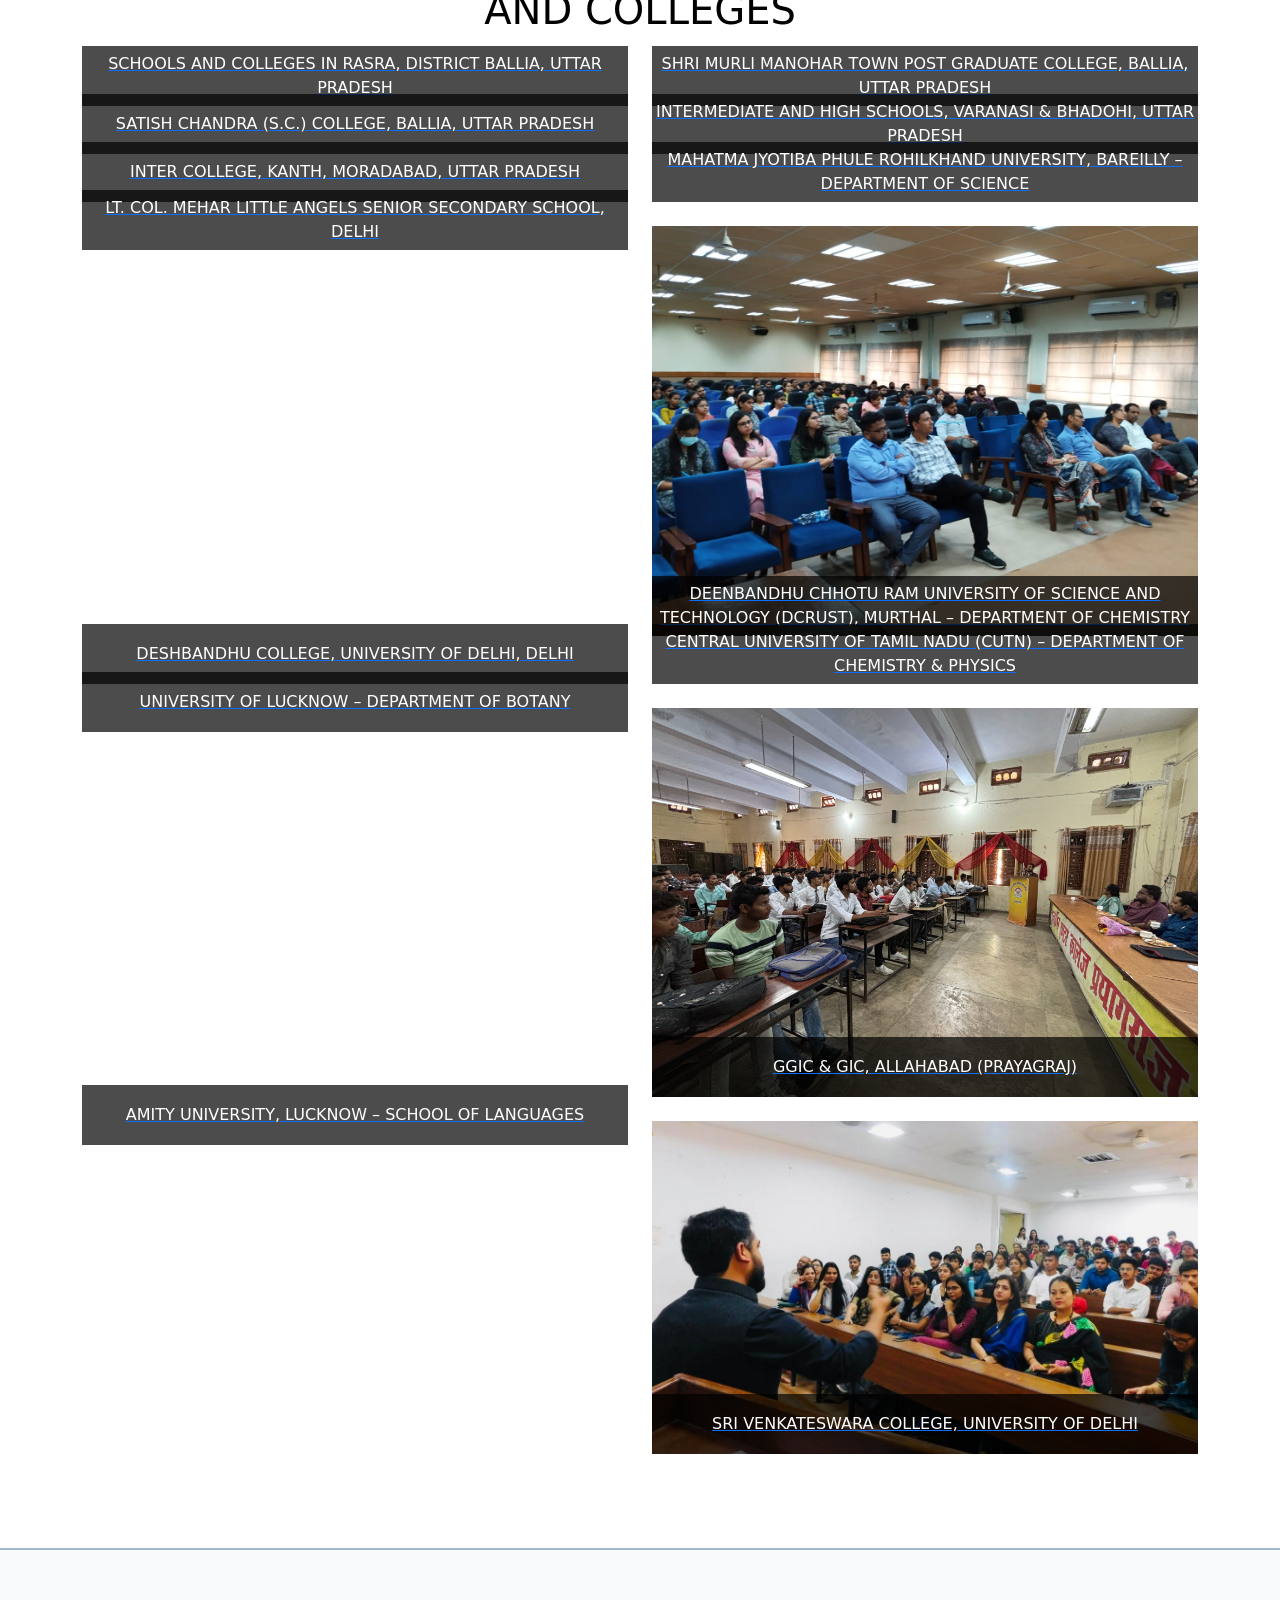
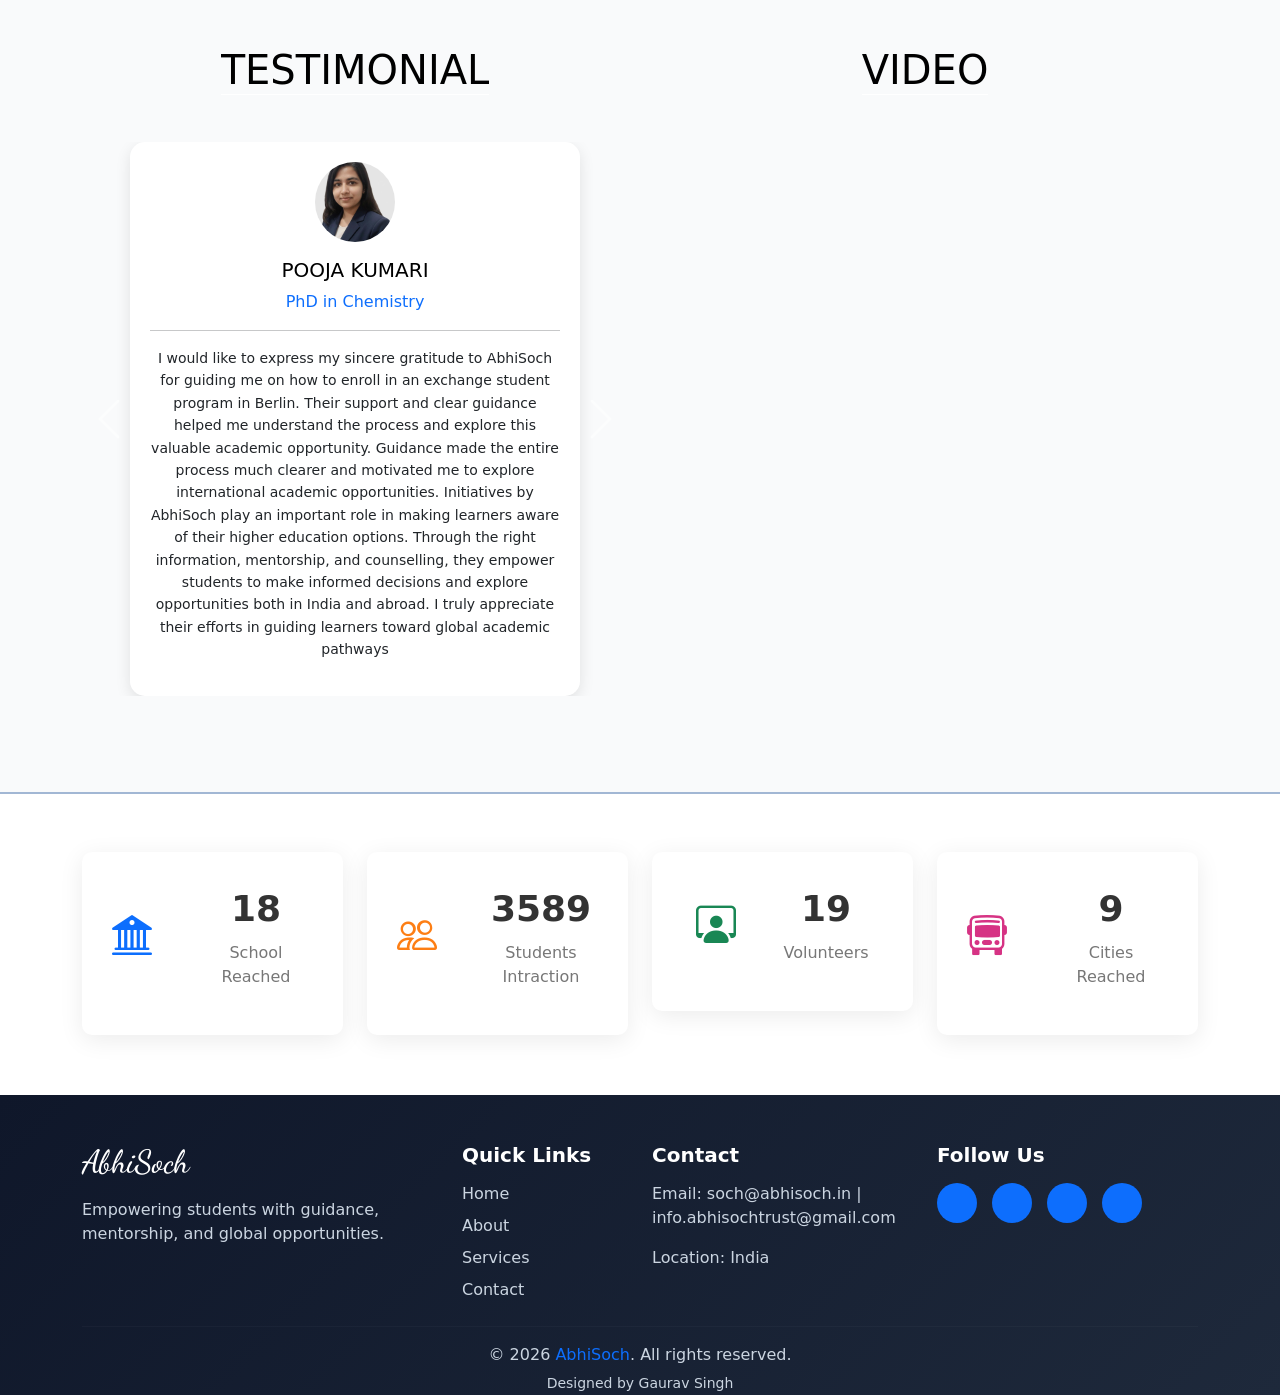
==== commit 7d12f70b: "photo AST" ====
--- a/public/index.html
+++ b/public/index.html
@@ -128,7 +128,7 @@
                             <div class="title-left">
                                 <h5>History</h5>
                                 <h1>About Us</h1>
-                            </div> 
+                            </div>
                         </div>
                         <p class="mb-4 wow fadeInUp" data-wow-delay="0.2s">Established in 2023-AbhiSoch aims to
                             inspire students from rural areas to dream big and explore the limitless possibilities of
@@ -148,30 +148,27 @@
     </div>
     <!-- About End -->
 
-      <!-- image-section Start-->
+    <!-- image-section Start-->
     <div id="multiCarousel" class="carousel slide" data-bs-ride="carousel" data-bs-interval="3000">
 
         <div class="carousel-inner about">
-
-            <!-- Slide 1 -->
             <div class="carousel-item active">
                 <div class="row">
 
                     <div class="col-md-4">
-                        <img src="img/AST/A1.png" class="img-fluid rounded">
-                    </div>
-
-                    <div class="col-md-4">
-                        <img src="img/AST/A2.png" class="img-fluid rounded">
-                    </div>
-
-                    <div class="col-md-4">
-                        <img src="img/AST/A3.png" class="img-fluid rounded">
-                    </div>
-
-                </div>
-            </div>
-
+                        <img src="img/AST/A16.png" class="img-fluid rounded">
+                    </div>
+
+                    <div class="col-md-4">
+                        <img src="img/AST/A17.png" class="img-fluid rounded">
+                    </div>
+
+                    <div class="col-md-4">
+                        <img src="img/AST/A18.png" class="img-fluid rounded">
+                    </div>
+
+                </div>
+            </div>
             <!-- Slide 2 -->
             <div class="carousel-item">
                 <div class="row">
@@ -217,7 +214,7 @@
                     </div>
 
                     <div class="col-md-4">
-                        <img src="img/AST/A11.png" class="img-fluid rounded">
+                        <img src="img/AST/A3.png" class="img-fluid rounded">
                     </div>
 
                     <div class="col-md-4">
@@ -235,7 +232,7 @@
                     </div>
 
                     <div class="col-md-4">
-                        <img src="img/AST/A14.png" class="img-fluid rounded">
+                        <img src="img/AST/A19.png" class="img-fluid rounded">
                     </div>
 
                     <div class="col-md-4">
@@ -245,41 +242,7 @@
                 </div>
             </div>
             <!-- Slide 2 -->
-            <div class="carousel-item">
-                <div class="row">
-
-                    <div class="col-md-4">
-                        <img src="img/AST/A16.png" class="img-fluid rounded">
-                    </div>
-
-                    <div class="col-md-4">
-                        <img src="img/AST/A17.png" class="img-fluid rounded">
-                    </div>
-
-                    <div class="col-md-4">
-                        <img src="img/AST/A18.png" class="img-fluid rounded">
-                    </div>
-
-                </div>
-            </div>
-            <!-- Slide 2 -->
-            <div class="carousel-item">
-                <div class="row">
-
-                    <div class="col-md-4">
-                        <img src="img/AST/A19.png" class="img-fluid rounded">
-                    </div>
-
-                    <div class="col-md-4">
-                        <img src="img/AST/A20.png" class="img-fluid rounded">
-                    </div>
-
-                    <div class="col-md-4">
-                        <img src="img/AST/A9.png" class="img-fluid rounded">
-                    </div>
-
-                </div>
-            </div>
+
 
 
         </div>
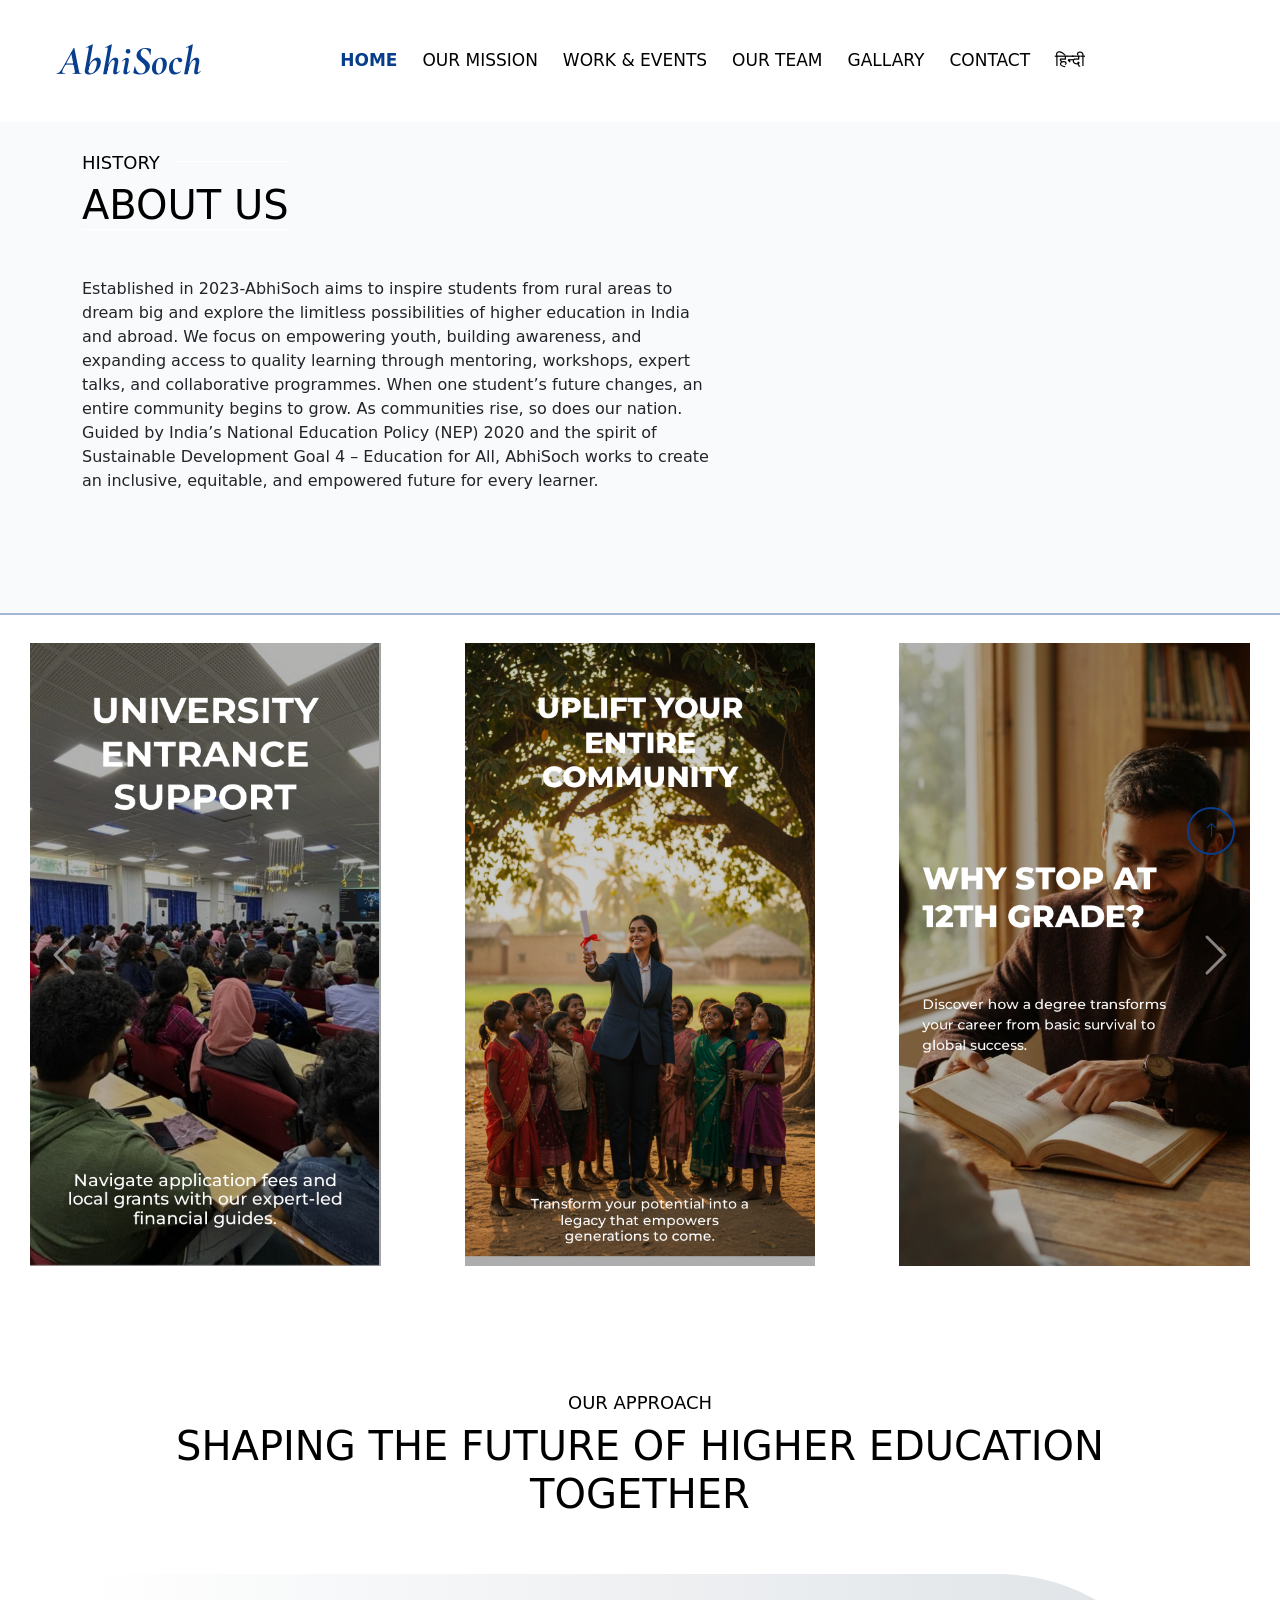
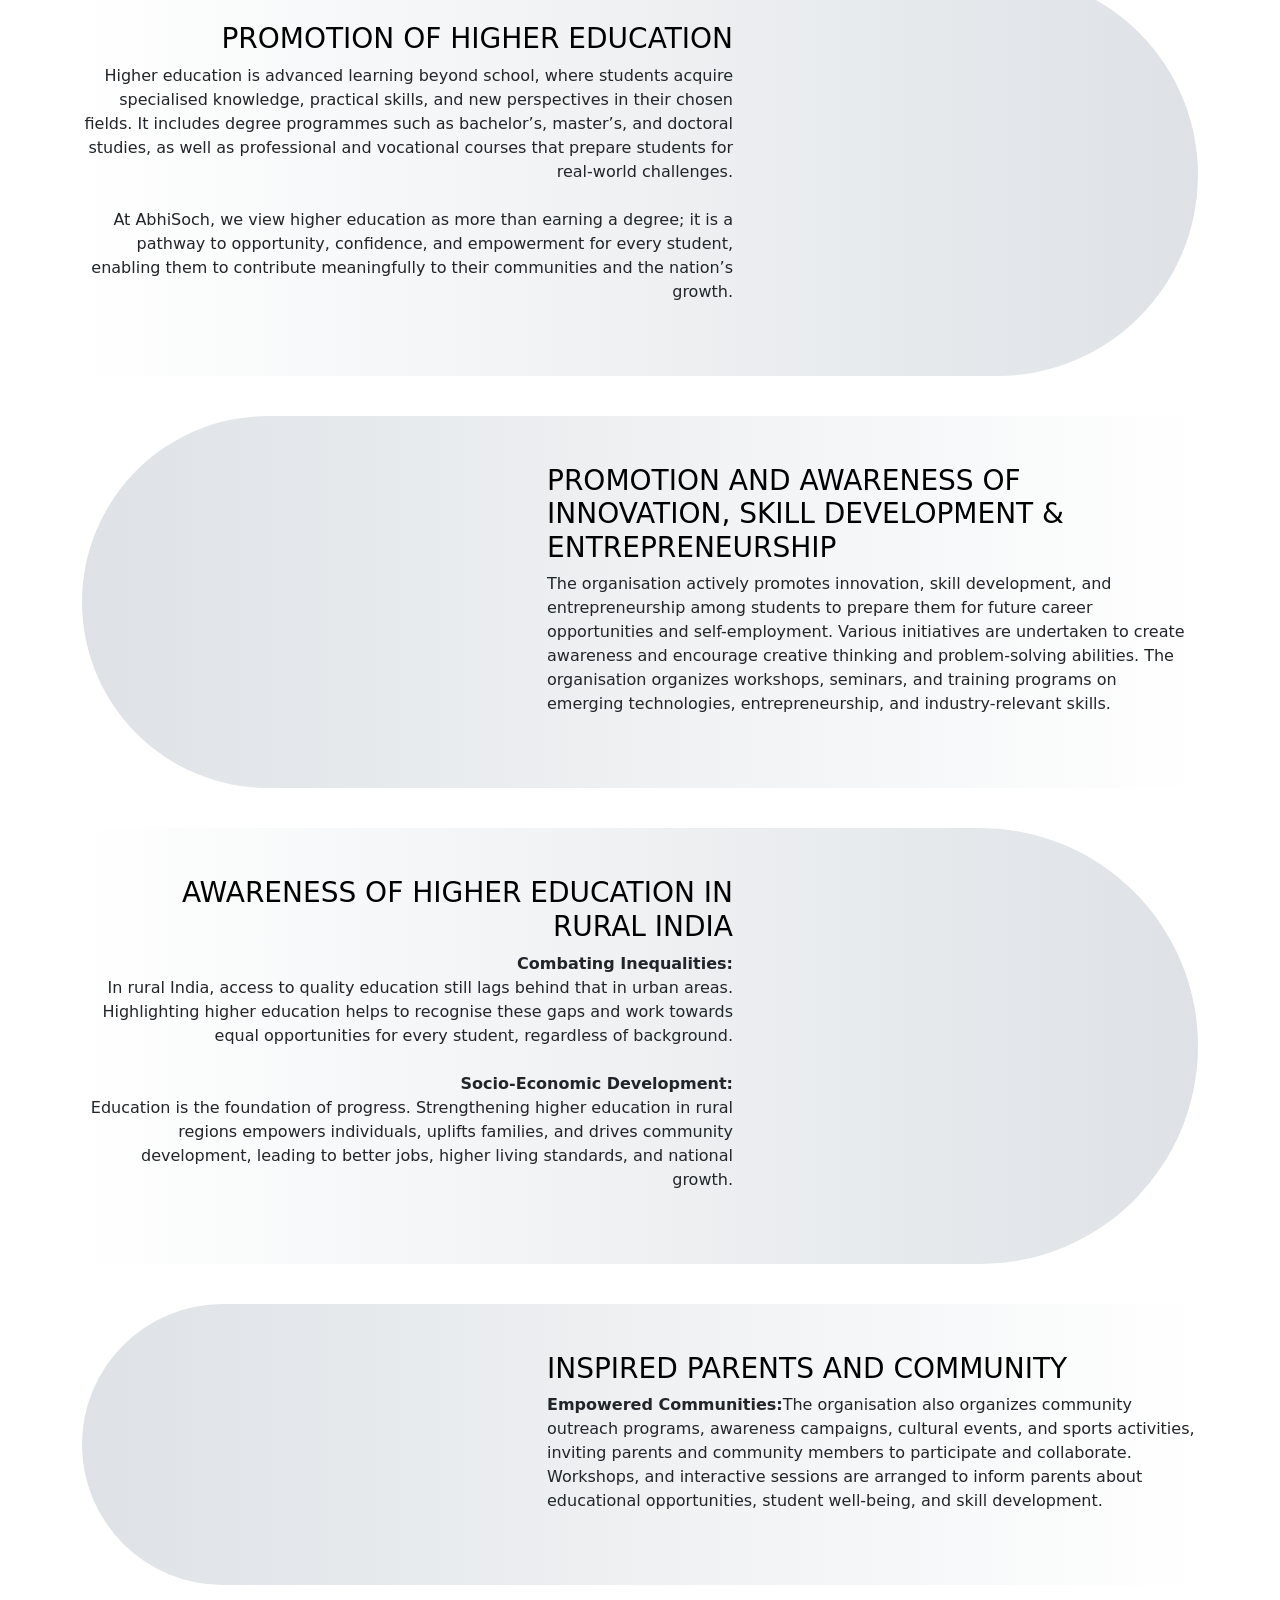
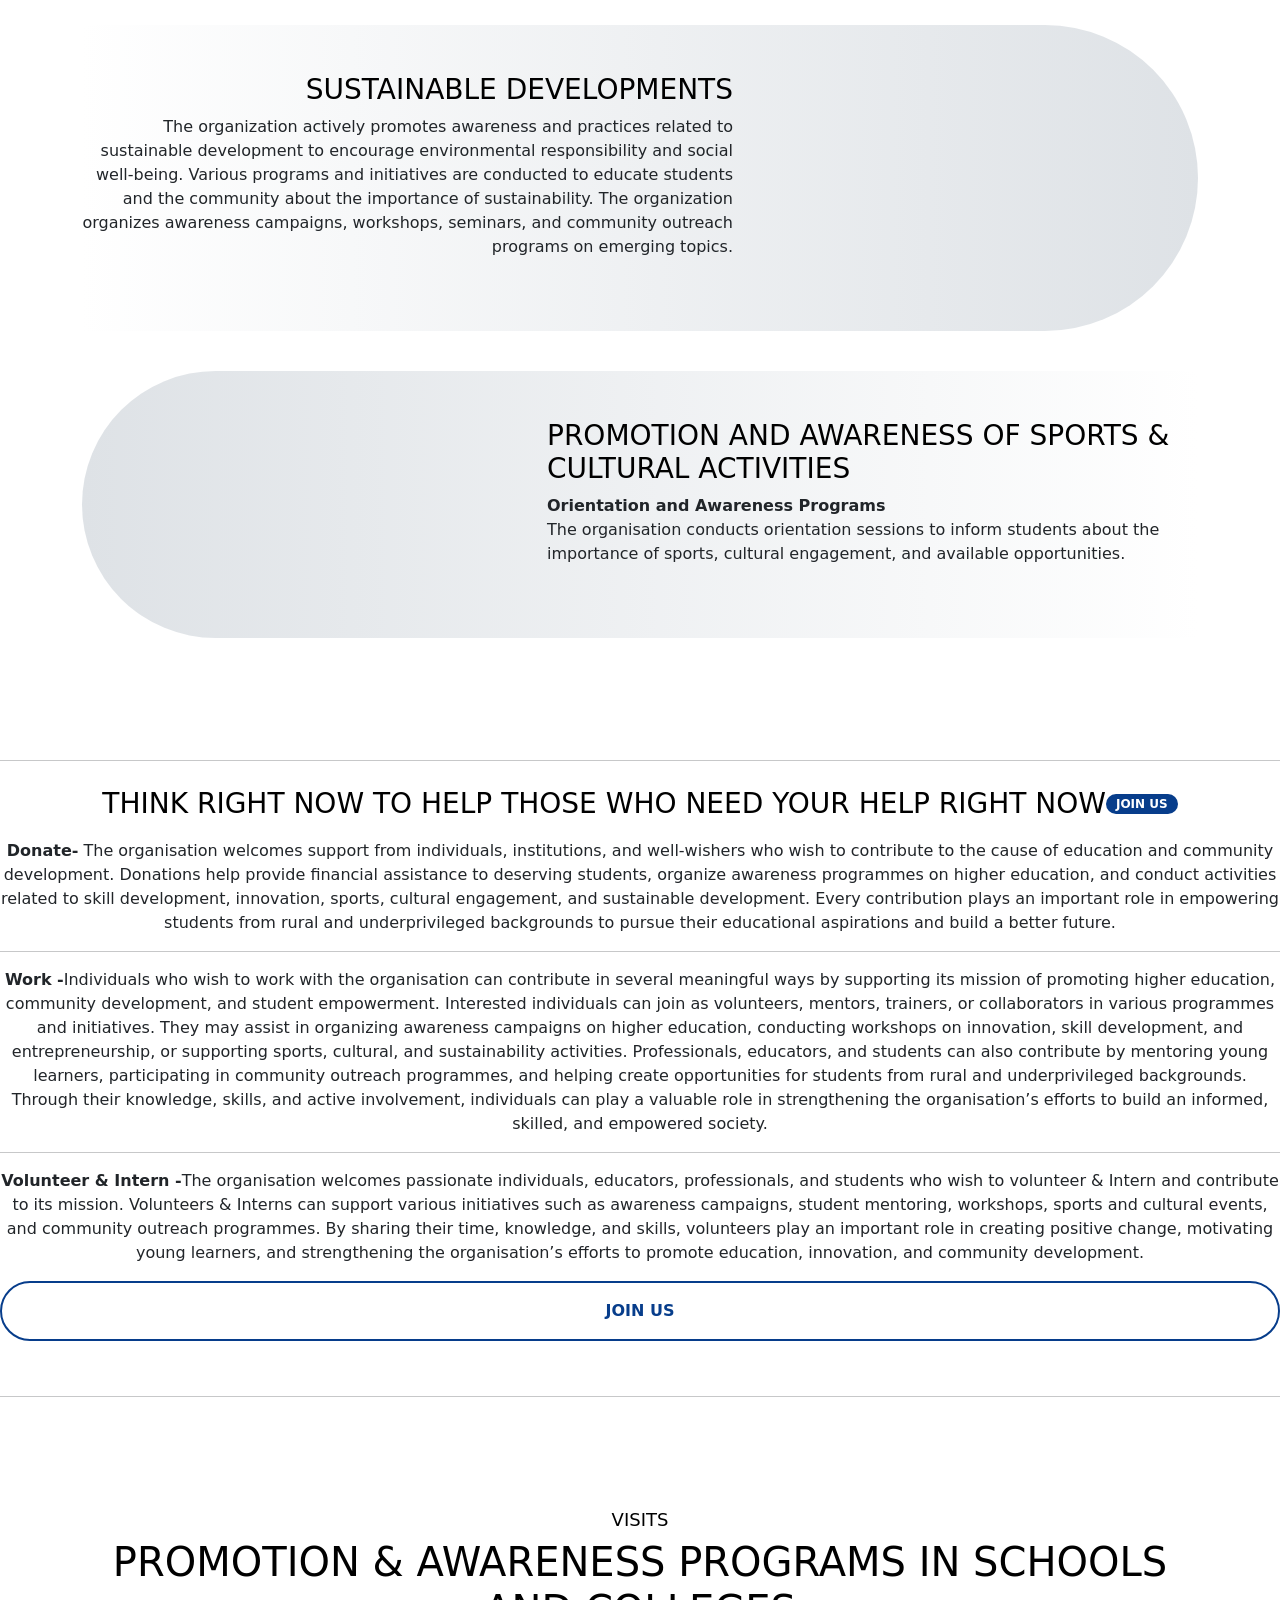
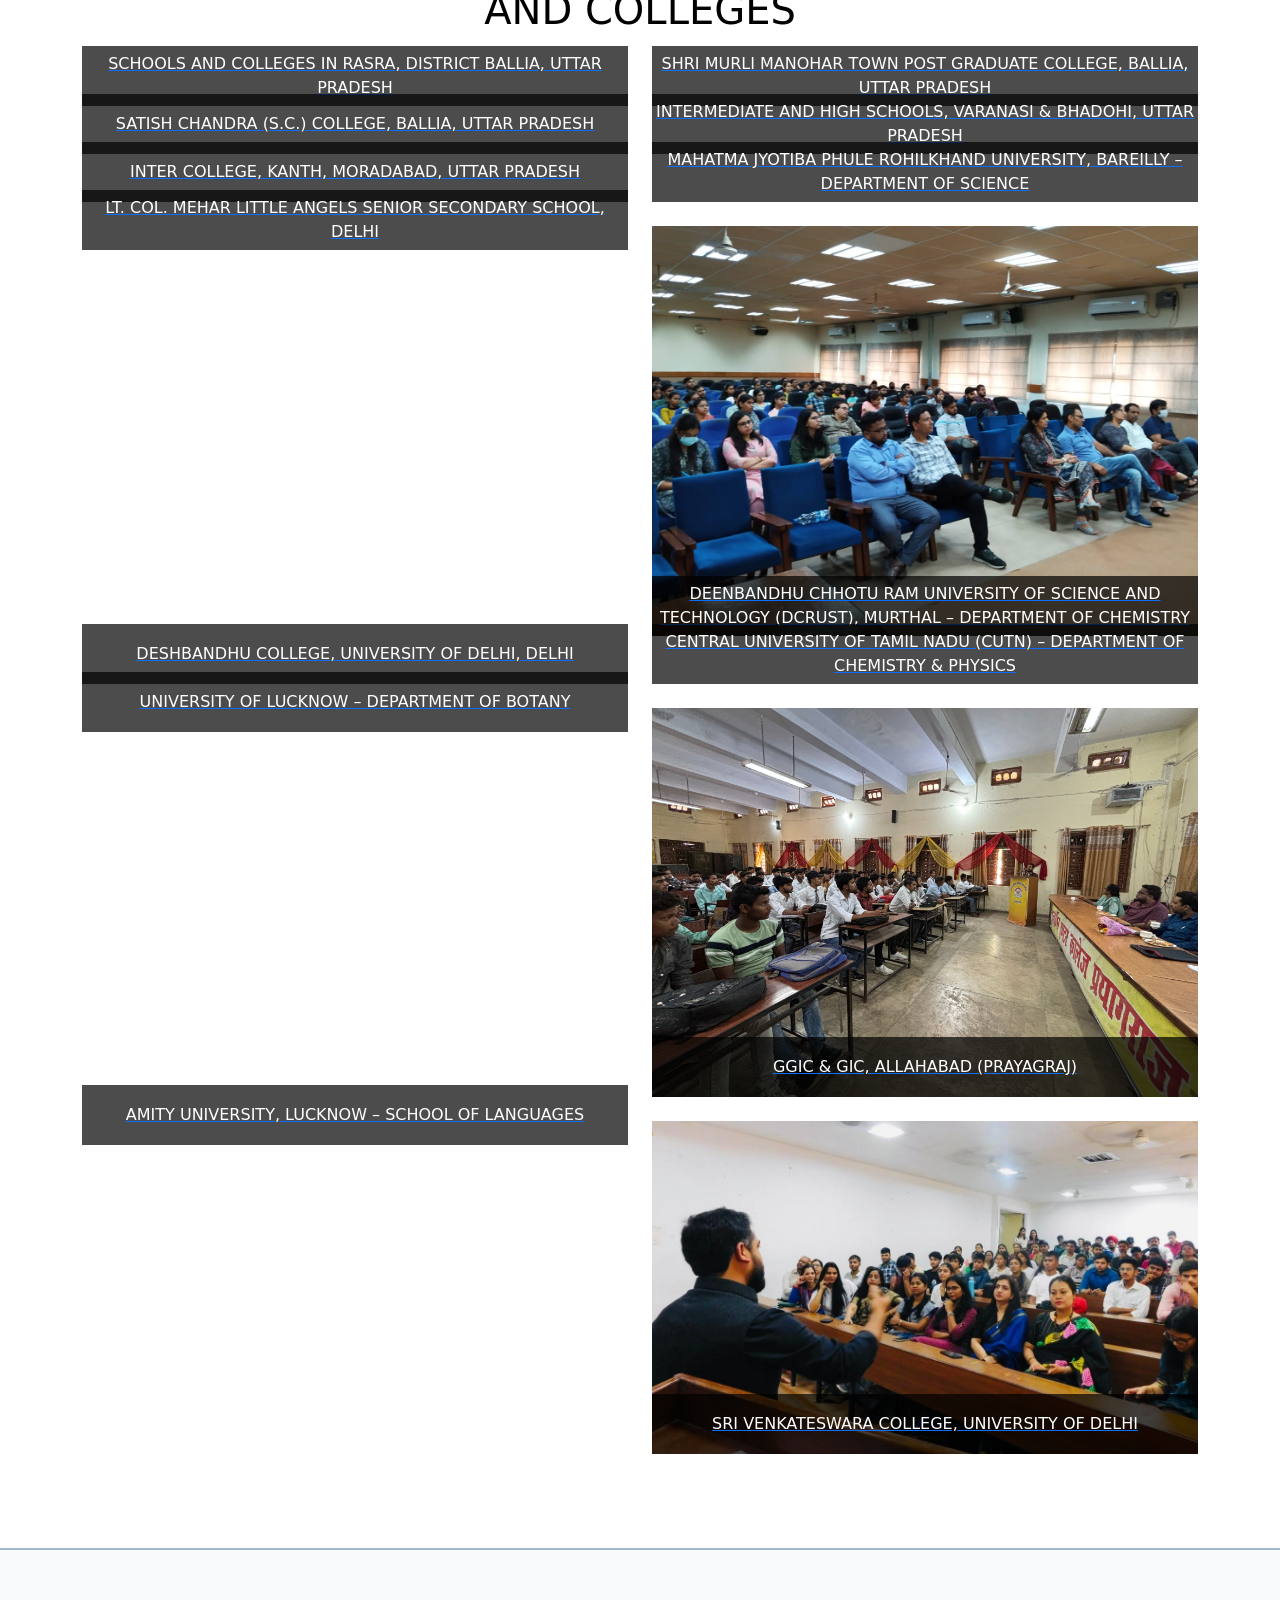
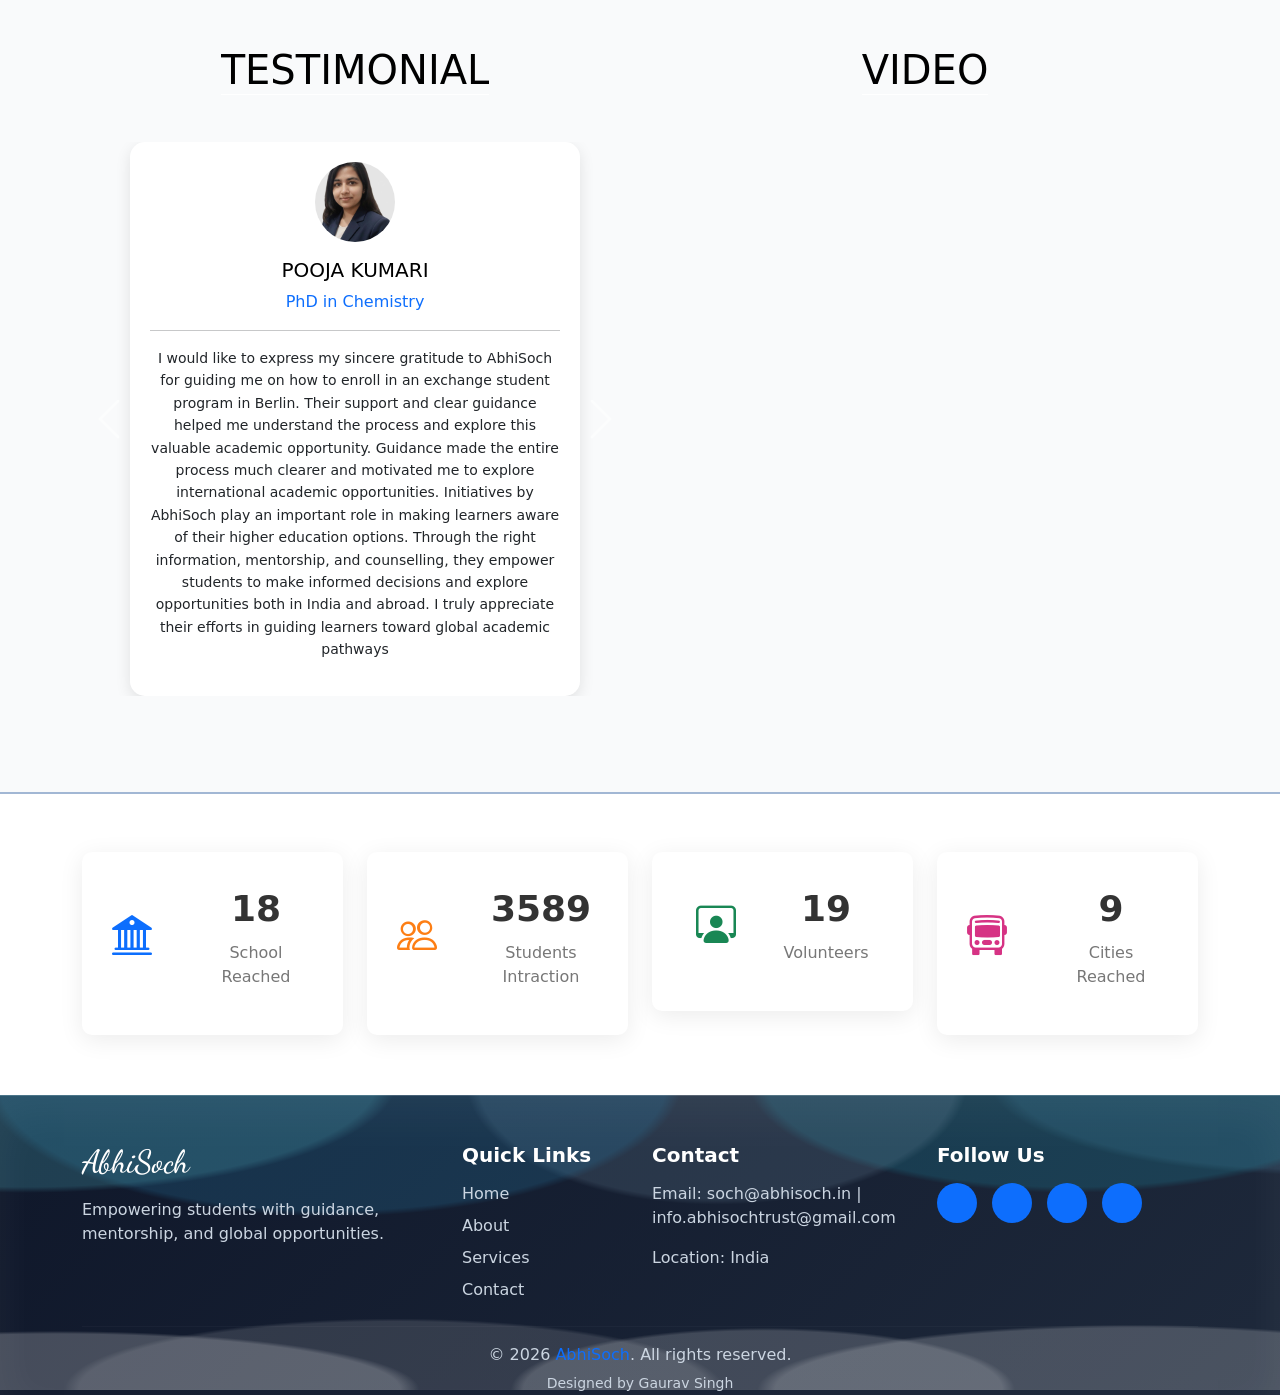
==== commit acd837de: "Event Section" ====
--- a/public/index.html
+++ b/public/index.html
@@ -147,6 +147,52 @@
         </div>
     </div>
     <!-- About End -->
+     
+
+    <!-- <section id="events" class="section-block section-light">
+        <div class="container">
+            <div class="row g-4 align-items-stretch">
+                <div class="col-lg-7">
+                    <div class="event-card wow animate__animated animate__fadeInLeft">
+                        <span class="section-tag">Coming Events</span>
+                        <h2 class="section-title">Upcoming Lecture: Higher Education as a Catalyst for Change</h2>
+                        <p class="section-copy">
+                            A focused session designed to connect young learners with the larger social and economic
+                            impact of higher education.
+                        </p>
+
+                        <div class="event-meta">
+                            <div>
+                                <span>Date</span>
+                                <strong>27 January 2025</strong>
+                            </div>
+                            <div>
+                                <span>Time</span>
+                                <strong>2:30 PM</strong>
+                            </div>
+                            <div>
+                                <span>Venue</span>
+                                <strong>Amity University, Lucknow</strong>
+                            </div>
+                        </div>
+                    </div>
+                </div>
+
+                <div id="work" class="col-lg-5">
+                    <div class="work-card wow animate__animated animate__fadeInRight" data-wow-delay="0.1s">
+                        <span class="section-tag">Work & Event</span>
+                        <h2>How the foundation creates impact</h2>
+                        <ul class="value-list">
+                            <li>Face-to-face mentoring sessions for clarity and confidence.</li>
+                            <li>Online workshops and expert lectures to broaden exposure.</li>
+                            <li>Support resources that help students act on opportunities.</li>
+                            <li>Partnerships that expand reach at national and international levels.</li>
+                        </ul>
+                    </div>
+                </div>
+            </div>
+        </div>
+    </section> -->
 
     <!-- image-section Start-->
     <div id="multiCarousel" class="carousel slide" data-bs-ride="carousel" data-bs-interval="3000">
--- a/public/css/style.css
+++ b/public/css/style.css
@@ -1,4 +1,5 @@
 /********** Template CSS **********/
+@import url('https://fonts.googleapis.com/css2?family=Cormorant+Garamond:ital,wght@0,600;1,600;1,700&display=swap');
 
 .back-to-top {
     position: fixed;
@@ -16,6 +17,123 @@
     justify-content: space-around;
 }
 
+.navbar-brand h2 {
+    font-family: 'Cormorant Garamond', serif !important;
+    font-style: italic;
+    font-weight: 700;
+    font-size: clamp(2.45rem, 3.2vw, 4rem);
+    line-height: 0.92;
+    letter-spacing: 0.01em;
+    color: #0b2a6b !important;
+    text-shadow: 0 1px 0 rgba(255, 255, 255, 0.5);
+    padding-top: 2px !important;
+    padding-left: 10px !important;
+    margin-bottom: 0;
+}
+
+.navbar-brand img {
+    height: 34px;
+    width: auto;
+}
+
+.navbar-toggler {
+    width: 52px;
+    height: 52px;
+    padding: 0;
+    border: 0;
+    border-radius: 50%;
+    background: rgba(7, 61, 139, 0.08);
+    display: inline-flex;
+    align-items: center;
+    justify-content: center;
+}
+
+.navbar-toggler:focus {
+    box-shadow: none;
+}
+
+.navbar-toggler .navbar-toggler-icon {
+    position: relative;
+    width: 28px;
+    height: 2px;
+    display: block;
+    margin: 0 auto;
+    vertical-align: middle;
+    overflow: visible;
+    background-color: #0b2a6b !important;
+    background-image: none !important;
+    border-radius: 999px;
+    opacity: 1;
+    transition: opacity 0.2s ease;
+}
+
+.navbar-toggler .navbar-toggler-icon::before,
+.navbar-toggler .navbar-toggler-icon::after {
+    content: "";
+    position: absolute;
+    left: 0;
+    width: 28px;
+    height: 2px;
+    background-color: #0b2a6b !important;
+    border-radius: 999px;
+    transition: top 0.25s ease, transform 0.25s ease, opacity 0.2s ease;
+}
+
+.navbar-toggler .navbar-toggler-icon::before {
+    top: -9px;
+}
+
+.navbar-toggler .navbar-toggler-icon::after {
+    top: 9px;
+}
+
+.navbar-toggler[aria-expanded="true"] .navbar-toggler-icon {
+    background: transparent;
+}
+
+.navbar-toggler[aria-expanded="true"] .navbar-toggler-icon::before {
+    top: 0;
+    transform: rotate(45deg);
+}
+
+.navbar-toggler[aria-expanded="true"] .navbar-toggler-icon::after {
+    top: 0;
+    transform: rotate(-45deg);
+}
+
+@media (max-width: 768px) {
+    .navbar-brand h2 {
+        font-size: 2rem;
+        padding-left: 0 !important;
+    }
+
+    .navbar-brand img {
+        display: block;
+    }
+}
+
+.marquee {
+    width: 100%;
+    overflow: hidden;
+    white-space: nowrap;
+    box-sizing: border-box;
+}
+
+.marquee span {
+    display: inline-block;
+    padding-left: 100%;
+    animation: marquee 10s linear infinite;
+}
+
+@keyframes marquee {
+    0% {
+        transform: translateX(0);
+    }
+
+    100% {
+        transform: translateX(-100%);
+    }
+}
 
 /*** Spinner ***/
 #spinner {
@@ -310,6 +428,7 @@
         background: linear-gradient(to bottom, #dee2e6, #fff);
         text-align: center;
     }
+
 }
 
 .moving-text {
@@ -442,22 +561,167 @@
 
 
 /*** Footer ***/
-@keyframes footerAnimatedBg {
+
+
+@keyframes footerWaveDrift {
     0% {
-        background-position: 0 0;
+        transform: translate3d(0, 0, 0) scaleX(1.02);
+    }
+
+    50% {
+        transform: translate3d(-3%, 14px, 0) scaleX(1.08);
     }
 
     100% {
-        background-position: -1000px 0;
+        transform: translate3d(-6%, 0, 0) scaleX(1.04);
+    }
+}
+
+@keyframes footerWaveDriftAlt {
+    0% {
+        transform: translate3d(0, 0, 0) scaleX(1.04);
+    }
+
+    50% {
+        transform: translate3d(4%, -10px, 0) scaleX(1.1);
+    }
+
+    100% {
+        transform: translate3d(8%, 0, 0) scaleX(1.05);
+    }
+}
+
+@keyframes footerSurfaceGlow {
+
+    0%,
+    100% {
+        opacity: 0.42;
+        transform: translateY(0);
+    }
+
+    50% {
+        opacity: 0.72;
+        transform: translateY(-6px);
+    }
+}
+
+@keyframes footerRipple {
+    0% {
+        transform: translate(-50%, -50%) scale(0.12);
+        opacity: 0.95;
+    }
+
+    65% {
+        opacity: 0.38;
+    }
+
+    100% {
+        transform: translate(-50%, -50%) scale(1.9);
+        opacity: 0;
     }
 }
 
 .footer {
-    background-image: url(../img/banner.png);
-    background-position: 0px 0px;
-    background-repeat: repeat-x;
-    animation: footerAnimatedBg 50s linear infinite;
-    padding-bottom: 0px !important;
+    position: relative;
+    overflow: hidden;
+    isolation: isolate;
+    background:
+        radial-gradient(circle at 50% 0%, rgba(186, 230, 253, 0.35), transparent 28%),
+        linear-gradient(180deg, rgba(255, 255, 255, 0.08), transparent 16%),
+        linear-gradient(180deg, #0a4f78 0%, #0c6a93 34%, #085071 68%, #063954 100%);
+    color: #d9f1ff;
+    box-shadow: inset 0 1px 0 rgba(255, 255, 255, 0.2), inset 0 18px 45px rgba(255, 255, 255, 0.06);
+    padding-bottom: 0 !important;
+}
+
+.footer::before,
+.footer::after {
+    content: "";
+    position: absolute;
+    left: -10%;
+    width: 120%;
+    pointer-events: none;
+    z-index: 0;
+}
+
+.footer::before {
+    top: 75px;
+    height: 220px;
+    opacity: 0.65;
+    background:
+        radial-gradient(ellipse at 12% 100%, rgba(255, 255, 255, 0.34) 0 18%, transparent 19%),
+        radial-gradient(ellipse at 34% 100%, rgba(255, 255, 255, 0.2) 0 22%, transparent 23%),
+        radial-gradient(ellipse at 58% 100%, rgba(255, 255, 255, 0.28) 0 19%, transparent 20%),
+        radial-gradient(ellipse at 82% 100%, rgba(255, 255, 255, 0.3) 0 20%, transparent 21%);
+    animation: footerWaveDrift 9s ease-in-out infinite alternate;
+}
+
+.footer::after {
+    bottom: -105px;
+    height: 420px;
+    opacity: 0.55;
+    background:
+        radial-gradient(ellipse at 10% 0%, rgba(103, 232, 249, 0.34) 0 18%, transparent 19%),
+        radial-gradient(ellipse at 30% 0%, rgba(56, 189, 248, 0.28) 0 22%, transparent 23%),
+        radial-gradient(ellipse at 55% 0%, rgba(186, 230, 253, 0.22) 0 20%, transparent 21%),
+        radial-gradient(ellipse at 78% 0%, rgba(34, 211, 238, 0.28) 0 18%, transparent 19%),
+        radial-gradient(ellipse at 94% 0%, rgba(125, 211, 252, 0.22) 0 15%, transparent 16%);
+    animation: footerWaveDriftAlt 11s ease-in-out infinite alternate;
+}
+
+.footer>.container {
+    position: relative;
+    z-index: 2;
+}
+
+.footer .footer-wave-sheen {
+    position: absolute;
+    inset: 0;
+    pointer-events: none;
+    z-index: 1;
+    background:
+        linear-gradient(180deg, rgba(255, 255, 255, 0.16), transparent 22%),
+        linear-gradient(120deg, transparent 0%, rgba(255, 255, 255, 0.12) 22%, transparent 42%),
+        repeating-linear-gradient(-10deg,
+            rgba(255, 255, 255, 0.08) 0,
+            rgba(255, 255, 255, 0.08) 3px,
+            transparent 3px,
+            transparent 24px);
+    mix-blend-mode: screen;
+    animation: footerSurfaceGlow 5s ease-in-out infinite;
+}
+
+.page-drop-layer {
+    position: fixed;
+    inset: 0;
+    pointer-events: none;
+    z-index: 9999;
+    overflow: hidden;
+}
+
+.page-drop {
+    position: absolute;
+    width: 56px;
+    height: 56px;
+    border-radius: 50%;
+    border: 3px solid rgba(255, 255, 255, 0.82);
+    background: radial-gradient(circle, rgba(255, 255, 255, 0.48) 0, rgba(186, 230, 253, 0.24) 34%, rgba(56, 189, 248, 0.14) 56%, transparent 74%);
+    box-shadow:
+        0 0 0 20px rgba(125, 211, 252, 0.18),
+        0 0 0 42px rgba(125, 211, 252, 0.09),
+        0 0 58px rgba(186, 230, 253, 0.28);
+    transform: translate(-50%, -50%) scale(0.1);
+    animation: footerRipple 1.35s ease-out forwards;
+}
+
+@media (prefers-reduced-motion: reduce) {
+
+    .footer::before,
+    .footer::after,
+    .footer .footer-wave-sheen,
+    .page-drop {
+        animation: none !important;
+    }
 }
 
 h6,
@@ -475,9 +739,7 @@
     color: #000000;
 }
 
-.navbar-dark .navbar-toggler-icon {
-    background-image: url(../img/menu.png);
-}
+
 
 .bg-secondary {
     background-color: white !important;
@@ -594,9 +856,7 @@
     border-radius: 15px;
     width: 100%;
     max-width: 450px;
-    /* 👈 LIMIT WIDTH */
     margin: 0 auto;
-    /* 👈 CENTER CARD */
     box-shadow: 0 5px 15px rgba(0, 0, 0, 0.1);
 }
 
@@ -605,7 +865,6 @@
     width: 80px;
     height: 80px;
     max-width: 100%;
-    /* 🔥 important */
     border-radius: 50%;
     object-fit: cover;
     display: block;
@@ -628,6 +887,31 @@
 }
 
 @media (max-width:770px) {
+    .footer::before {
+    top: 540px;
+    height: 220px;
+    opacity: 0.65;
+    background:
+        radial-gradient(ellipse at 12% 100%, rgba(255, 255, 255, 0.34) 0 18%, transparent 19%),
+        radial-gradient(ellipse at 34% 100%, rgba(255, 255, 255, 0.2) 0 22%, transparent 23%),
+        radial-gradient(ellipse at 58% 100%, rgba(255, 255, 255, 0.28) 0 19%, transparent 20%),
+        radial-gradient(ellipse at 82% 100%, rgba(255, 255, 255, 0.3) 0 20%, transparent 21%);
+    animation: footerWaveDrift 5s ease-in-out infinite alternate;
+}
+
+.footer::after {
+    bottom: 350px;
+    height: 420px;
+    opacity: 0.55;
+    background:
+        radial-gradient(ellipse at 10% 0%, rgba(103, 232, 249, 0.34) 0 18%, transparent 19%),
+        radial-gradient(ellipse at 30% 0%, rgba(56, 189, 248, 0.28) 0 22%, transparent 23%),
+        radial-gradient(ellipse at 55% 0%, rgba(186, 230, 253, 0.22) 0 20%, transparent 21%),
+        radial-gradient(ellipse at 78% 0%, rgba(34, 211, 238, 0.28) 0 18%, transparent 19%),
+        radial-gradient(ellipse at 94% 0%, rgba(125, 211, 252, 0.22) 0 15%, transparent 16%);
+    animation: footerWaveDriftAlt 5s ease-in-out infinite alternate;
+}
+
 
     .profile-img {
         position: relative !important;
@@ -651,80 +935,168 @@
 }
 
 .profile-img-large {
-  width: 100%;
-  height: 100%;
-  object-fit: cover;
-  border-radius: 10px;
-}
+    width: 100%;
+    height: 100%;
+    object-fit: cover;
+    border-radius: 10px;
+}
+
 .about .carousel-item img {
-  height: 100%;
-  object-fit: cover;
-  width: 100%;
-  padding: 30px;
+    height: 100%;
+    object-fit: cover;
+    width: 100%;
+    padding: 30px;
 }
 
 @media (max-width: 768px) {
-  .carousel-item .col-md-4 {
-    flex: 0 0 100%;
-    max-width: 100%;
-    padding: 15px;
-  }
+    .carousel-item .col-md-4 {
+        flex: 0 0 100%;
+        max-width: 100%;
+        padding: 15px;
+    }
 }
 
 .footer {
-  background: linear-gradient(135deg, #0f172a, #1e293b);
-  color: #cbd5e1;
+    background: linear-gradient(135deg, #0f172a, #1e293b);
+    color: #cbd5e1;
 }
 
 .brand {
-  font-family: 'Dancing Script', cursive;
-  color: #fff;
-  font-size: 32px;
+    font-family: 'Dancing Script', cursive;
+    color: #fff;
+    font-size: 32px;
 }
 
 .footer-title {
-  color: #fff;
-  margin-bottom: 15px;
-  font-weight: 600;
+    color: #fff;
+    margin-bottom: 15px;
+    font-weight: 600;
 }
 
 .footer-link {
-  display: block;
-  color: #cbd5e1;
-  text-decoration: none;
-  margin-bottom: 8px;
-  transition: 0.3s;
+    display: block;
+    color: #cbd5e1;
+    text-decoration: none;
+    margin-bottom: 8px;
+    transition: 0.3s;
 }
 
 .footer-link:hover {
-  color: #0d6efd;
-  padding-left: 5px;
+    color: #0d6efd;
+    padding-left: 5px;
 }
 
 .social-icons a {
-  display: inline-block;
-  margin-right: 10px;
-  font-size: 18px;
-  color: #fff;
-  background: #0d6efd;
-  width: 40px;
-  height: 40px;
-  line-height: 40px;
-  text-align: center;
-  border-radius: 50%;
-  transition: 0.3s;
+    display: inline-block;
+    margin-right: 10px;
+    font-size: 18px;
+    color: #fff;
+    background: #0d6efd;
+    width: 40px;
+    height: 40px;
+    line-height: 40px;
+    text-align: center;
+    border-radius: 50%;
+    transition: 0.3s;
 }
 
 .social-icons a:hover {
-  background: #2563eb;
-  transform: translateY(-3px);
+    background: #2563eb;
+    transform: translateY(-3px);
 }
 
 .footer-line {
-  border-color: rgba(255,255,255,0.1);
+    border-color: rgba(255, 255, 255, 0.1);
 }
 
 .highlight {
-  color: #0d6efd;
-}
-
+    color: #0d6efd;
+}
+
+.event-card,
+.work-card {
+    border-radius: 28px;
+    padding: 2rem;
+    backdrop-filter: blur(8px);
+}
+
+.event-card h2,
+.work-card h2,
+.section-title {
+    margin: 0.6rem 0 1rem;
+    font-size: clamp(2rem, 4vw, 3rem);
+    line-height: 1.12;
+    color: #13233f;
+}
+
+.section-block {
+    padding: 6rem 0;
+}
+
+.section-light {
+    background: #f6f9fc;
+}
+
+.section-muted {
+    background: linear-gradient(180deg, #ffffff 0%, #eff5fb 100%);
+}
+
+.section-dark {
+    background: linear-gradient(135deg, #0f2748 0%, #173d67 100%);
+}
+
+.section-dark .section-title,
+.section-dark .section-copy,
+.section-dark .team-value p {
+    color: #fff;
+}
+
+.section-header {
+    max-width: 800px;
+    margin: 0 auto 2rem;
+}
+
+.event-card {
+    height: 100%;
+    background: linear-gradient(135deg, #102d50, #194d7f);
+    color: #fff;
+}
+
+.event-card .section-title,
+.event-card .section-copy,
+.event-meta strong,
+.event-meta span {
+    color: #fff;
+}
+
+.event-meta {
+    display: grid;
+    grid-template-columns: repeat(auto-fit, minmax(140px, 1fr));
+    gap: 1rem;
+    margin-top: 2rem;
+}
+
+.event-meta div {
+    padding: 1rem;
+    border-radius: 18px;
+    background: rgba(255, 255, 255, 0.12);
+}
+
+
+.work-card {
+    height: 100%;
+    background: #ffffff;
+    box-shadow: 0 16px 44px rgba(22, 52, 89, 0.08);
+}
+
+
+
+@media (max-width: 991.98px) {
+    .section-block {
+        padding: 4.5rem 0;
+    }
+
+    .hero-panel {
+        margin-top: 2rem;
+    }
+}
